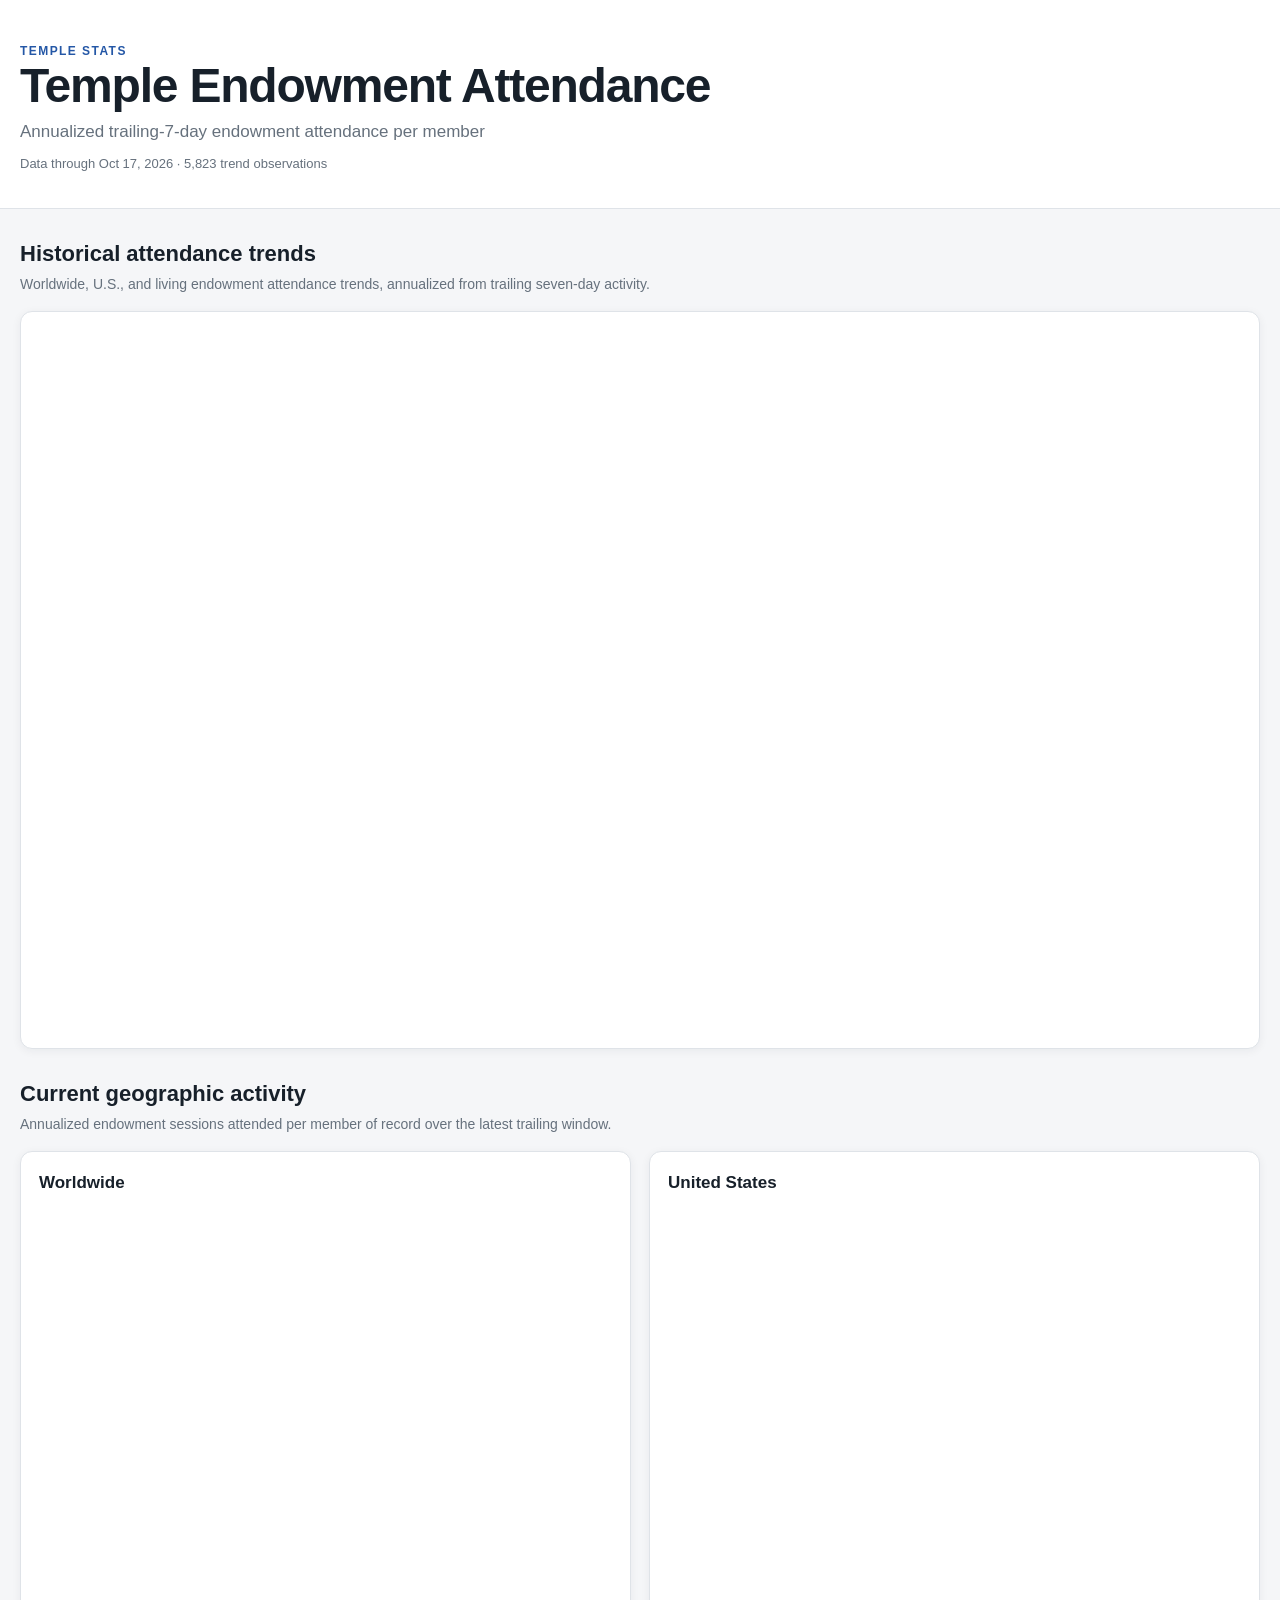
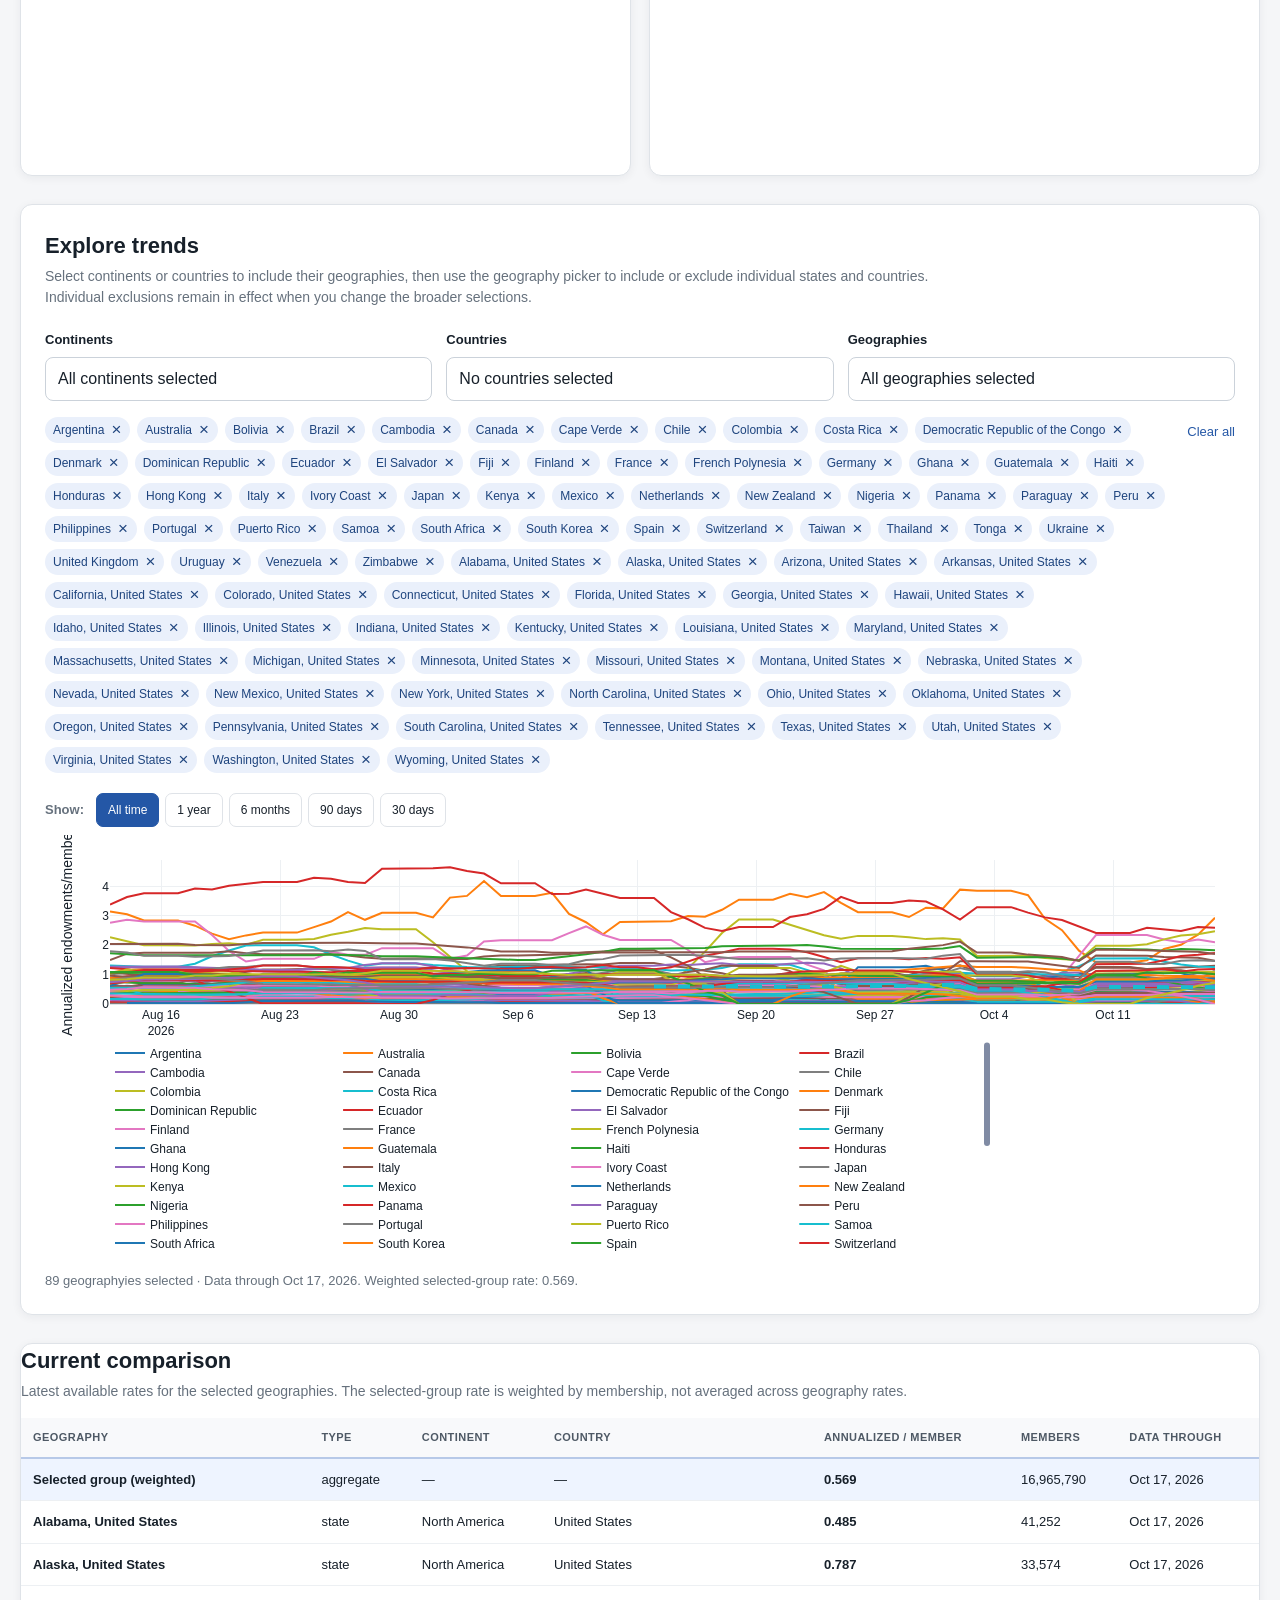
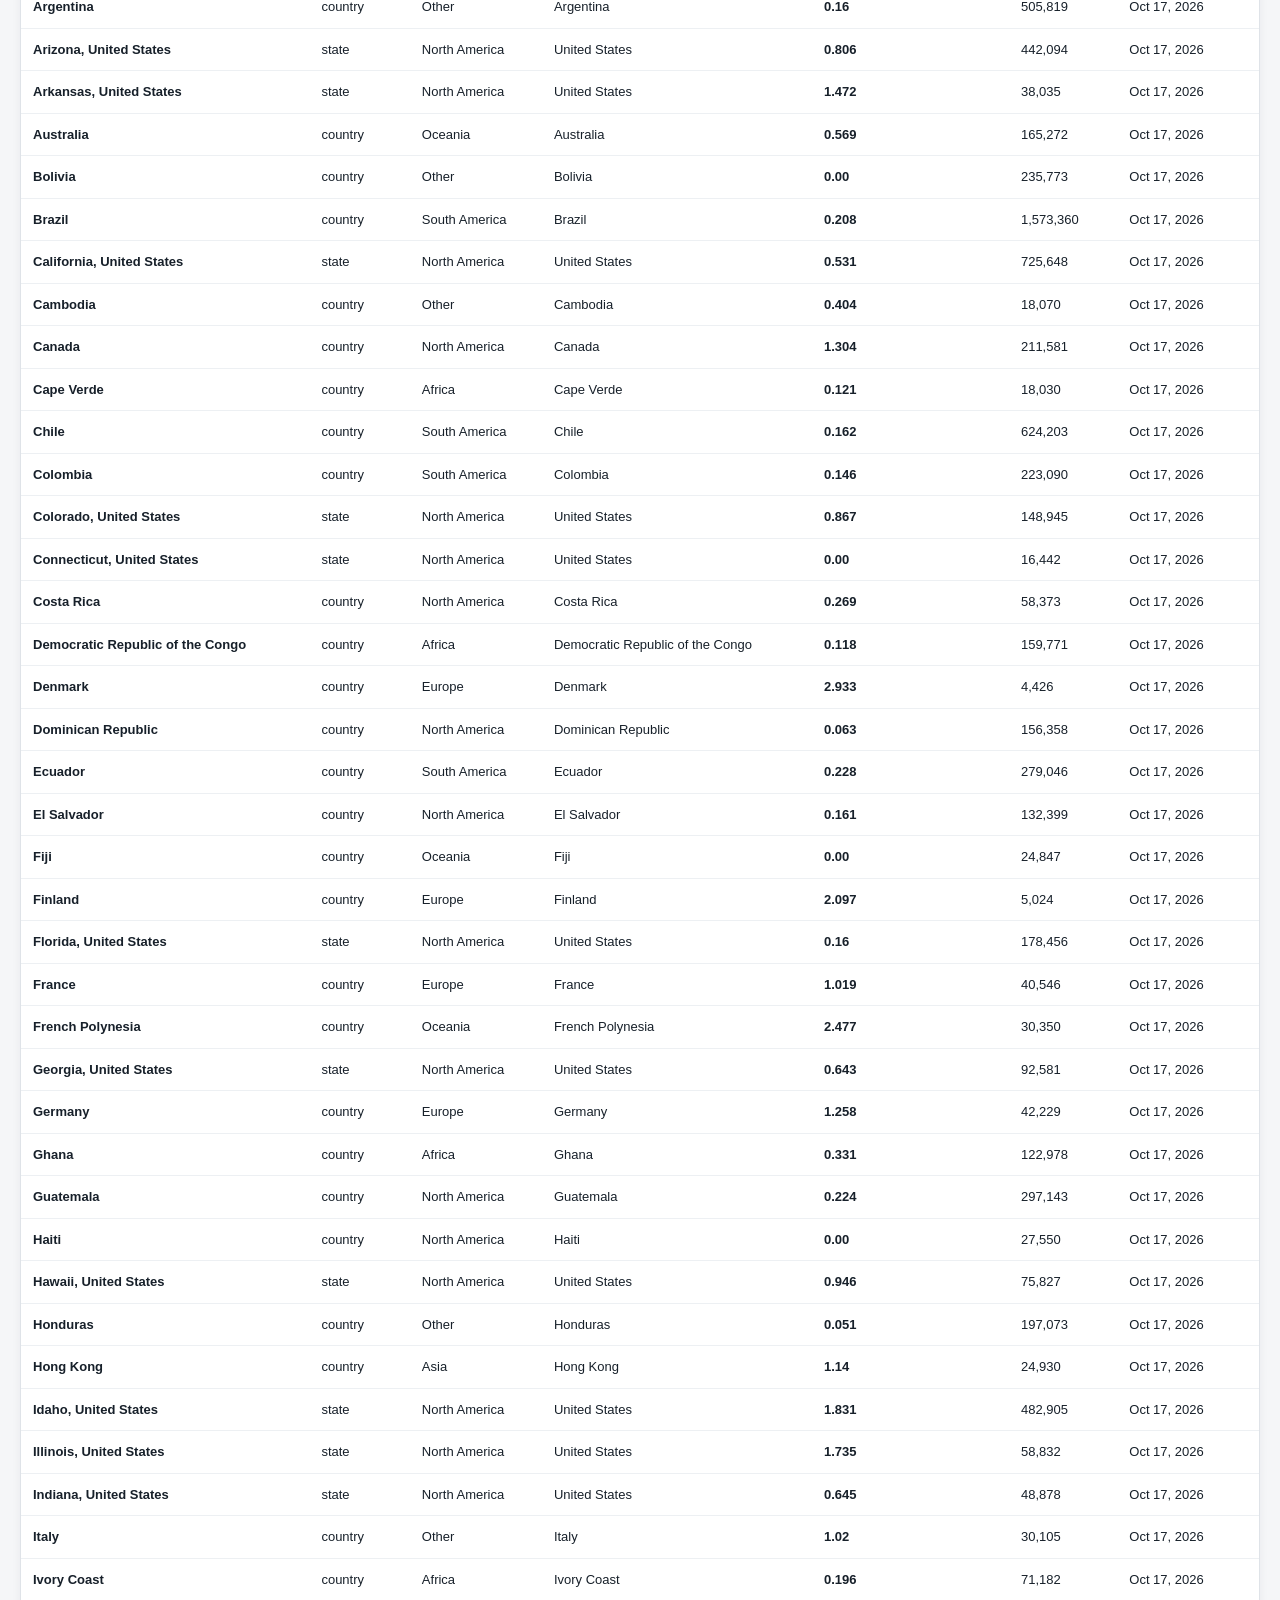
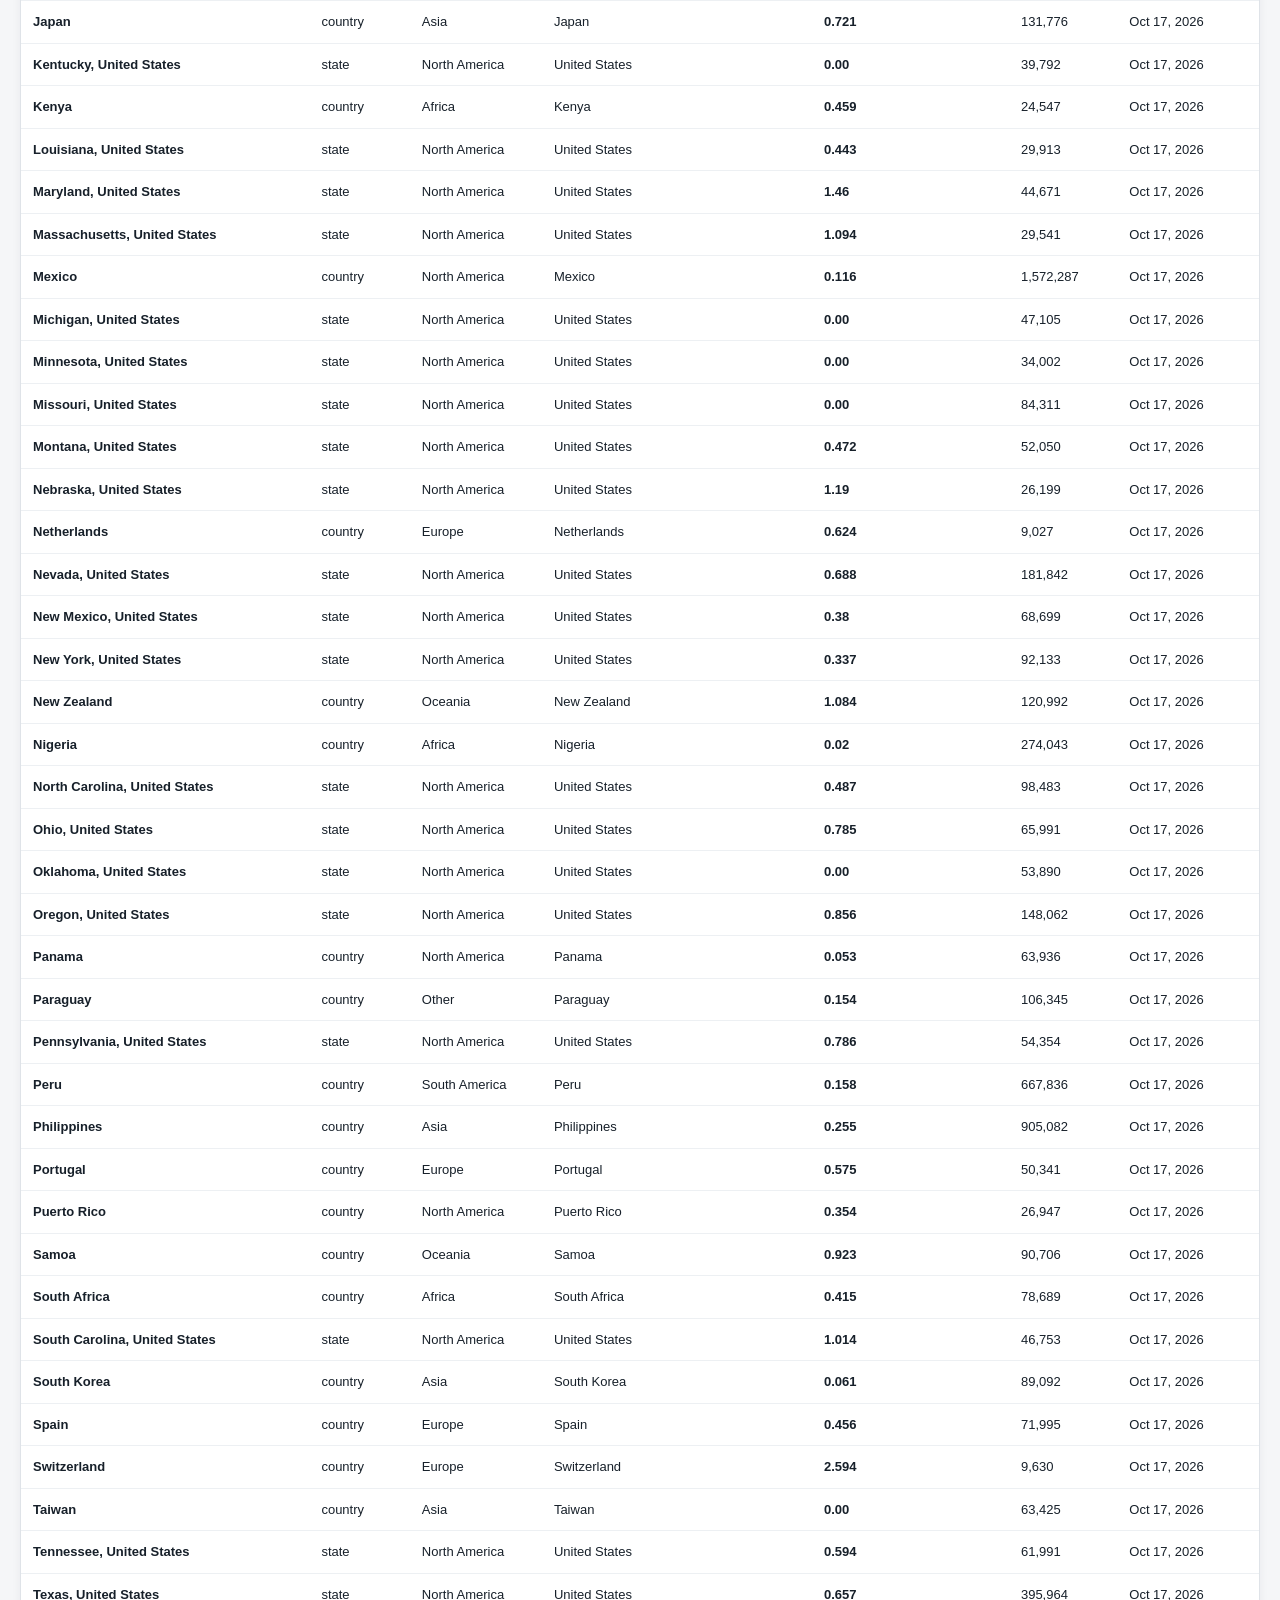
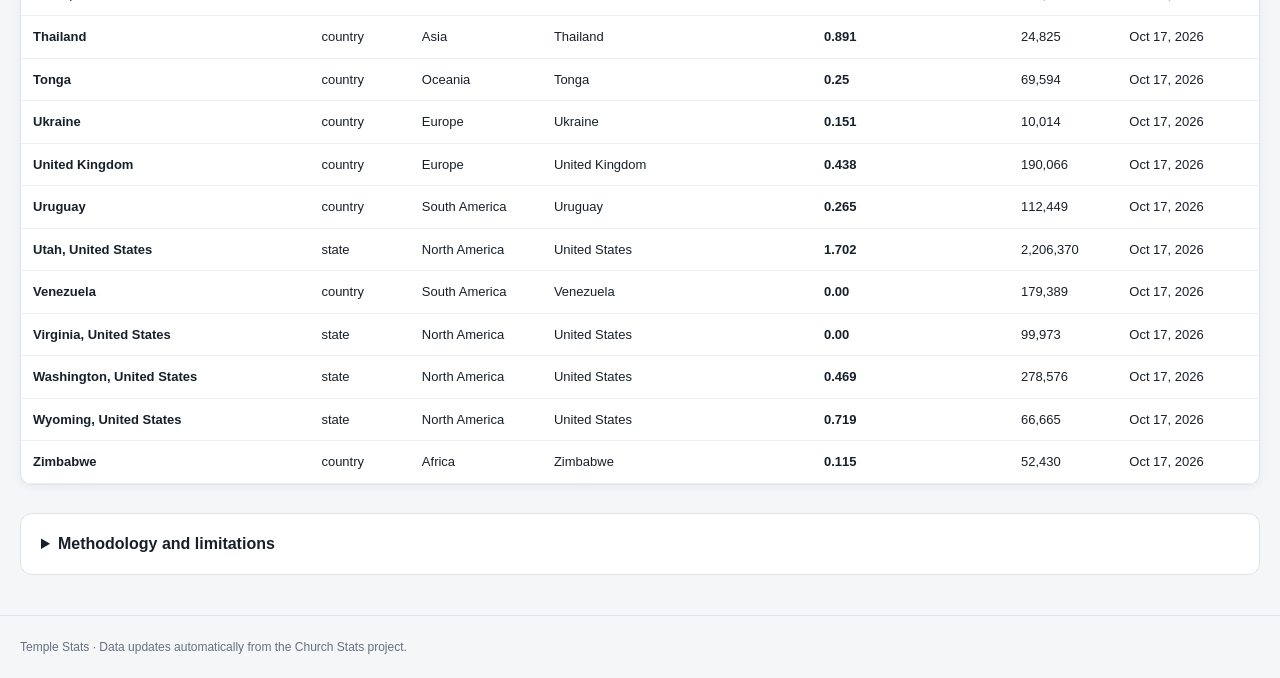
==== index.html @ 54e0cb19 "Update index.html with new attendance metrics and layout" ====
<!doctype html>
<html lang="en">
<head>
  <meta charset="utf-8">
  <meta name="viewport" content="width=device-width, initial-scale=1">
  <meta name="description" content="Explore historical temple endowment attendance rates by country and U.S. state.">
  <title>Temple Endowment Attendance</title>
  <link rel="stylesheet" href="dashboard.css">
  <script src="https://cdn.plot.ly/plotly-2.35.2.min.js"></script>
</head>
<body>
  <header class="site-header">
    <div class="wrap">
      <div class="eyebrow">TEMPLE STATS</div>
      <h1>Temple Endowment Attendance</h1>
      <p class="subtitle">Annualized trailing-7-day endowment attendance per member</p>
      <p id="freshness" class="freshness" aria-live="polite">Loading current data…</p>
    </div>
  </header>

  <main class="wrap">
    <section class="section">
      <div class="section-heading">
        <div>
          <h2>Historical attendance trends</h2>
          <p>Worldwide, U.S., and living endowment attendance trends, annualized from trailing seven-day activity.</p>
        </div>
      </div>
      <article class="card embed-card">
        <div class="datawrapper-frame historical-frame">
          <iframe title="Temple Endowment Attendance Trends, annualized trailing 7 days" aria-label="Small multiple line chart" src="https://datawrapper.dwcdn.net/CQis2/47/" scrolling="no" height="712" frameborder="0" loading="lazy" data-external="1"></iframe>
        </div>
      </article>
    </section>

    <section class="section">
      <div class="section-heading">
        <div>
          <h2>Current geographic activity</h2>
          <p>Annualized endowment sessions attended per member of record over the latest trailing window.</p>
        </div>
      </div>
      <div class="map-grid">
        <article class="card map-card">
          <h3>Worldwide</h3>
          <div class="datawrapper-frame country-frame">
            <iframe title="Annualized temple endowment sessions per member by country" aria-label="Choropleth map" src="https://datawrapper.dwcdn.net/ooUr3/52/" scrolling="no" height="550" frameborder="0" loading="lazy" data-external="1"></iframe>
          </div>
        </article>
        <article class="card map-card">
          <h3>United States</h3>
          <div class="datawrapper-frame state-frame">
            <iframe title="Annualized temple endowment sessions per member by U.S. state" aria-label="Choropleth map" src="https://datawrapper.dwcdn.net/LuaXr/55/" scrolling="no" height="499" frameborder="0" loading="lazy" data-external="1"></iframe>
          </div>
        </article>
      </div>
    </section>

    <section class="section card explorer">
      <div class="section-heading">
        <div>
          <h2>Explore trends</h2>
          <p>Select continents or countries to include their geographies, then use the geography picker to include or exclude individual states and countries. Individual exclusions remain in effect when you change the broader selections.</p>
        </div>
      </div>

      <div class="filters">
        <div class="filter">
          <label for="continent-picker-button">Continents</label>
          <div id="continent-picker" class="multi-picker">
            <button id="continent-picker-button" type="button" class="picker-button" aria-expanded="false" aria-controls="continent-menu">Select continents</button>
            <div id="continent-menu" class="picker-menu" hidden></div>
          </div>
        </div>
        <div class="filter">
          <label for="country-picker-button">Countries</label>
          <div id="country-picker" class="multi-picker">
            <button id="country-picker-button" type="button" class="picker-button" aria-expanded="false" aria-controls="country-menu">Select countries</button>
            <div id="country-menu" class="picker-menu" hidden></div>
          </div>
        </div>
        <div class="filter">
          <label for="geo-picker-button">Geographies</label>
          <div id="geo-picker" class="multi-picker">
            <button id="geo-picker-button" type="button" class="picker-button" aria-expanded="false" aria-controls="geo-menu">Select geographies</button>
            <div id="geo-menu" class="picker-menu" hidden></div>
          </div>
        </div>
      </div>

      <div class="selection-row">
        <div id="selection-chips" class="chips" aria-live="polite"></div>
        <button id="clear-selection" type="button" class="text-button">Clear all</button>
      </div>

      <div class="range-row">
        <span class="range-label">Show:</span>
        <div class="range-buttons" id="range-buttons" role="group" aria-label="Trend date range">
          <button type="button" data-range="all" class="active" aria-pressed="true">All time</button>
          <button type="button" data-range="365" aria-pressed="false">1 year</button>
          <button type="button" data-range="180" aria-pressed="false">6 months</button>
          <button type="button" data-range="90" aria-pressed="false">90 days</button>
          <button type="button" data-range="30" aria-pressed="false">30 days</button>
        </div>
      </div>

      <div id="trend-chart" class="trend-chart" role="img" aria-label="Selected geography attendance trends"></div>
      <p id="trend-status" class="status" aria-live="polite"></p>
    </section>

    <section class="section card">
      <div class="section-heading">
        <div>
          <h2>Current comparison</h2>
          <p>Latest available rates for the selected geographies. The selected-group rate is weighted by membership, not averaged across geography rates.</p>
        </div>
      </div>
      <div class="table-wrap">
        <table id="comparison-table">
          <thead>
            <tr>
              <th>Geography</th>
              <th>Type</th>
              <th>Continent</th>
              <th>Country</th>
              <th>Annualized / member</th>
              <th>Members</th>
              <th>Data through</th>
            </tr>
          </thead>
          <tbody><tr><td colspan="7">Loading comparison…</td></tr></tbody>
        </table>
      </div>
    </section>

    <section class="section methodology">
      <details>
        <summary>Methodology and limitations</summary>
        <div class="method-body">
          <h3>What this metric measures</h3>
          <p>The metric is annualized temple endowment sessions per member of record. For each geography and date, the seven-day endowment total is multiplied by 365/7 and divided by the geography's membership count.</p>
          <p><strong>Rate = (trailing 7-day endowment sessions × 365 ÷ 7) ÷ members of record.</strong></p>
          <p>This is a rate of recorded sessions relative to membership, not a count or estimate of unique people attending. One person may attend multiple sessions, and the source data does not identify unique attendees.</p>
          <h3>Rolling window and annualization</h3>
          <p>The trailing seven-day window smooths day-to-day variation. Annualization expresses the recent seven-day pace as a yearly rate; it is not a forecast that activity will continue at that level for a full year. The current date is excluded because its activity data may be incomplete.</p>
          <h3>Comparing multiple geographies</h3>
          <p>For a selected group, the combined rate is calculated as the sum of annualized endowment sessions divided by the sum of membership counts. It is not the simple average of state or country rates. The aggregate trend is shown only for dates when every selected geography has data, so the group denominator remains consistent over the plotted period.</p>
          <h3>Sources and caveats</h3>
          <p>Temple activity counts are sourced from <a href="https://fullerconsideration.com/TempleTracker/endowments.php" target="_blank" rel="noopener noreferrer">Fuller Consideration's endowment history</a>. Membership denominators come from Church membership statistics gathered by the Temple Stats Python pipeline. Geography is based on each temple's physical location, with documented location overrides where needed.</p>
          <p>Membership figures are not necessarily synchronized to the daily activity data, and published membership counts may be rounded or updated on a different schedule. Geographic comparisons should be interpreted as approximate rates, not direct measures of individual participation or religious commitment.</p>
        </div>
      </details>
    </section>
  </main>

  <footer class="site-footer">
    <div class="wrap">Temple Stats · Data updates automatically from the Church Stats project.</div>
  </footer>

  <script>
    (function () {
      window.addEventListener("message", function (event) {
        if (!event.data || event.data["datawrapper-height"] === undefined) return;
        var frames = document.querySelectorAll("iframe");
        var heights = event.data["datawrapper-height"];
        Object.keys(heights).forEach(function (key) {
          for (var i = 0; i < frames.length; i++) {
            if (frames[i].contentWindow === event.source) {
              frames[i].style.height = heights[key] + "px";
            }
          }
        });
      });
    })();
  </script>
  <script src="dashboard.js"></script>
</body>
</html>
---- dashboard.css ----
* { box-sizing: border-box; }
:root {
  --bg: #f5f6f8;
  --surface: #fff;
  --text: #17202a;
  --muted: #66717d;
  --border: #dfe3e8;
  --accent: #2457a6;
  --accent-soft: #eaf0fb;
  --shadow: 0 2px 10px rgba(20, 30, 45, .06);
}
html { scroll-behavior: smooth; }
body { margin: 0; background: var(--bg); color: var(--text); font-family: -apple-system, BlinkMacSystemFont, "Segoe UI", Roboto, Helvetica, Arial, sans-serif; line-height: 1.5; }
.wrap { width: min(1240px, calc(100% - 32px)); margin: 0 auto; }
.site-header { background: var(--surface); border-bottom: 1px solid var(--border); padding: 42px 0 34px; }
.eyebrow { color: var(--accent); font-size: 12px; font-weight: 750; letter-spacing: .12em; }
h1, h2, h3, p { margin-top: 0; }
h1 { margin-bottom: 7px; font-size: clamp(30px, 5vw, 48px); line-height: 1.08; letter-spacing: -.025em; }
.subtitle { margin-bottom: 10px; color: var(--muted); font-size: 17px; }
.freshness { margin: 0; color: var(--muted); font-size: 13px; }
.section { margin: 28px 0; }
.section-heading { display: flex; justify-content: space-between; gap: 20px; margin-bottom: 16px; }
.section-heading h2 { margin-bottom: 4px; font-size: 22px; }
.section-heading p { margin-bottom: 0; color: var(--muted); font-size: 14px; max-width: 900px; }
.card { background: var(--surface); border: 1px solid var(--border); border-radius: 12px; box-shadow: var(--shadow); }
.embed-card { padding: 12px 16px; }
.map-grid { display: grid; grid-template-columns: repeat(2, minmax(0, 1fr)); gap: 18px; }
.map-card { min-width: 0; padding: 18px; }
.map-card h3 { margin-bottom: 12px; font-size: 17px; }
.datawrapper-frame { width: 100%; min-width: 0; overflow: hidden; }
.datawrapper-frame iframe { display: block; width: 1px; min-width: 100% !important; max-width: 100%; border: 0; }
.explorer { padding: 24px; }
.filters { display: grid; grid-template-columns: repeat(3, minmax(0, 1fr)); gap: 14px; margin: 22px 0 16px; }
.filter { min-width: 0; }
.filter > label { display: block; margin-bottom: 7px; font-size: 13px; font-weight: 700; }
.multi-picker { position: relative; }
.picker-button { width: 100%; min-height: 42px; padding: 9px 12px; border: 1px solid #cbd2da; border-radius: 8px; background: #fff; color: var(--text); font: inherit; text-align: left; cursor: pointer; }
.picker-button:hover, .picker-button[aria-expanded="true"] { border-color: var(--accent); }
.picker-menu { position: absolute; z-index: 20; top: calc(100% + 5px); left: 0; right: 0; max-height: 320px; overflow: auto; padding: 8px; background: #fff; border: 1px solid var(--border); border-radius: 9px; box-shadow: 0 8px 24px rgba(20, 30, 45, .14); }
.picker-menu[hidden] { display: none; }
.picker-actions { position: sticky; top: -8px; display: flex; gap: 8px; padding: 8px 4px; margin: -8px -8px 5px; background: #fff; border-bottom: 1px solid var(--border); }
.picker-actions button { border: 0; padding: 5px 7px; background: var(--accent-soft); color: var(--accent); border-radius: 5px; font-size: 12px; cursor: pointer; }
.picker-item { display: flex; align-items: center; gap: 9px; padding: 7px 5px; border-radius: 5px; font-size: 13px; cursor: pointer; }
.picker-item:hover { background: #f4f6f9; }
.picker-item input { accent-color: var(--accent); }
.selection-row { display: flex; align-items: flex-start; justify-content: space-between; gap: 12px; }
.chips { display: flex; flex-wrap: wrap; gap: 7px; min-height: 28px; }
.chip { display: inline-flex; align-items: center; gap: 6px; padding: 4px 8px; border-radius: 999px; background: var(--accent-soft); color: #1e447e; font-size: 12px; }
.chip button { padding: 0 1px; border: 0; background: transparent; color: inherit; font-size: 17px; line-height: 1; cursor: pointer; }
.text-button { border: 0; padding: 5px 0; background: transparent; color: var(--accent); font: inherit; font-size: 13px; white-space: nowrap; cursor: pointer; }
.range-row { display: flex; align-items: center; flex-wrap: wrap; gap: 12px; margin: 20px 0 8px; }
.range-label { color: var(--muted); font-size: 13px; font-weight: 700; }
.range-buttons { display: flex; flex-wrap: wrap; gap: 6px; }
.range-buttons button { padding: 7px 11px; border: 1px solid var(--border); border-radius: 7px; background: #fff; color: var(--text); font: inherit; font-size: 12px; cursor: pointer; }
.range-buttons button.active { border-color: var(--accent); background: var(--accent); color: #fff; }
.trend-chart { width: 100%; min-height: 430px; }
.status { margin: 6px 0 0; color: var(--muted); font-size: 13px; }
.table-wrap { width: 100%; overflow-x: auto; }
table { width: 100%; border-collapse: collapse; font-size: 13px; }
th, td { padding: 11px 12px; border-bottom: 1px solid #edf0f3; text-align: left; white-space: nowrap; }
th { background: #f8f9fb; color: #4e5965; font-size: 11px; letter-spacing: .04em; text-transform: uppercase; }
tbody tr:hover { background: #fafbfd; }
td.rate { font-variant-numeric: tabular-nums; font-weight: 700; }
.aggregate-row { background: #eef4ff; }
.aggregate-row td { border-top: 2px solid #b7c9e8; }
.methodology details { padding: 18px 20px; background: #fff; border: 1px solid var(--border); border-radius: 12px; }
.methodology summary { font-weight: 700; cursor: pointer; }
.method-body { max-width: 900px; padding-top: 15px; color: #3e4852; font-size: 14px; }
.method-body h3 { margin: 20px 0 6px; font-size: 15px; color: var(--text); }
.method-body p:last-child { margin-bottom: 0; }
a { color: var(--accent); }
.site-footer { margin-top: 40px; padding: 22px 0; border-top: 1px solid var(--border); color: var(--muted); font-size: 12px; }
@media (max-width: 800px) {
  .map-grid { grid-template-columns: 1fr; }
  .filters { grid-template-columns: 1fr; }
  .explorer { padding: 18px; }
  .section-heading { display: block; }
}
@media (max-width: 520px) {
  .wrap { width: min(100% - 20px, 1240px); }
  .site-header { padding: 30px 0 25px; }
  .section { margin: 22px 0; }
  .explorer { padding: 14px; }
  .range-row { align-items: flex-start; flex-direction: column; gap: 7px; }
  .trend-chart { min-height: 360px; }
}
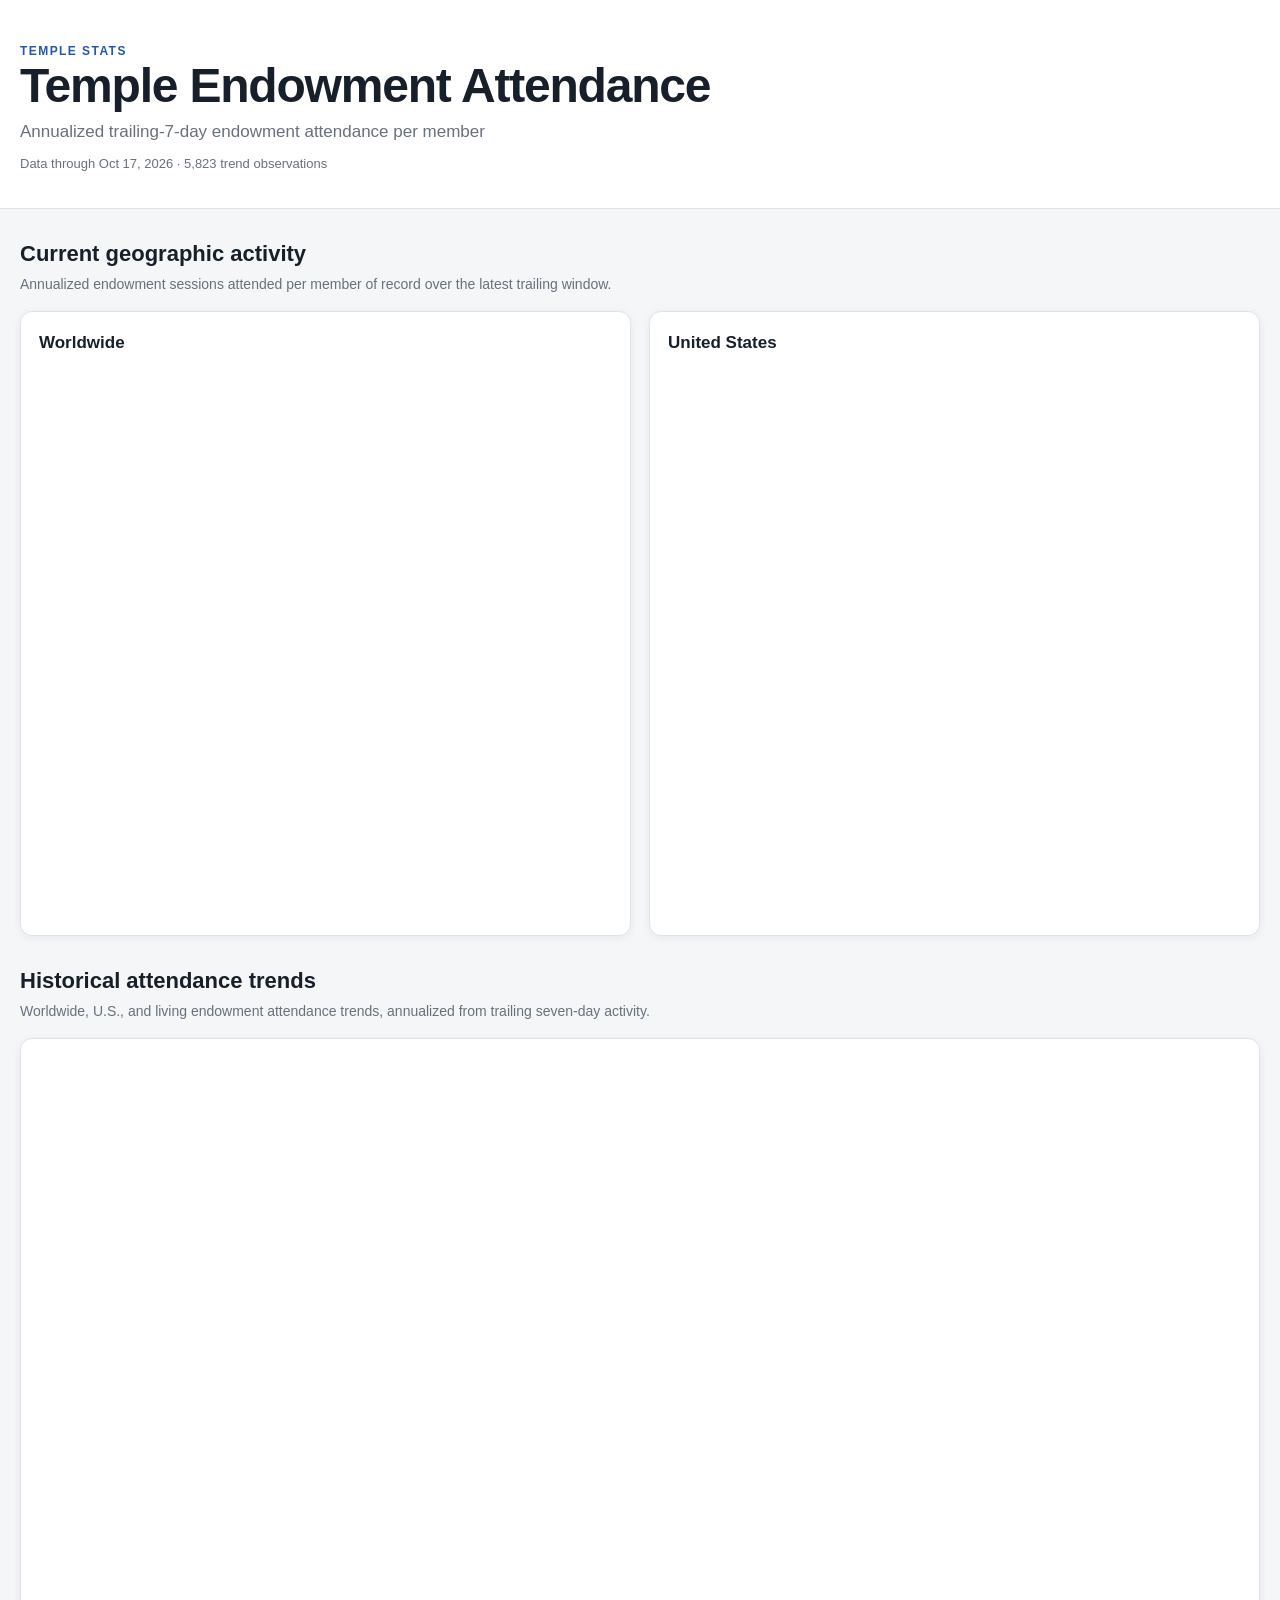
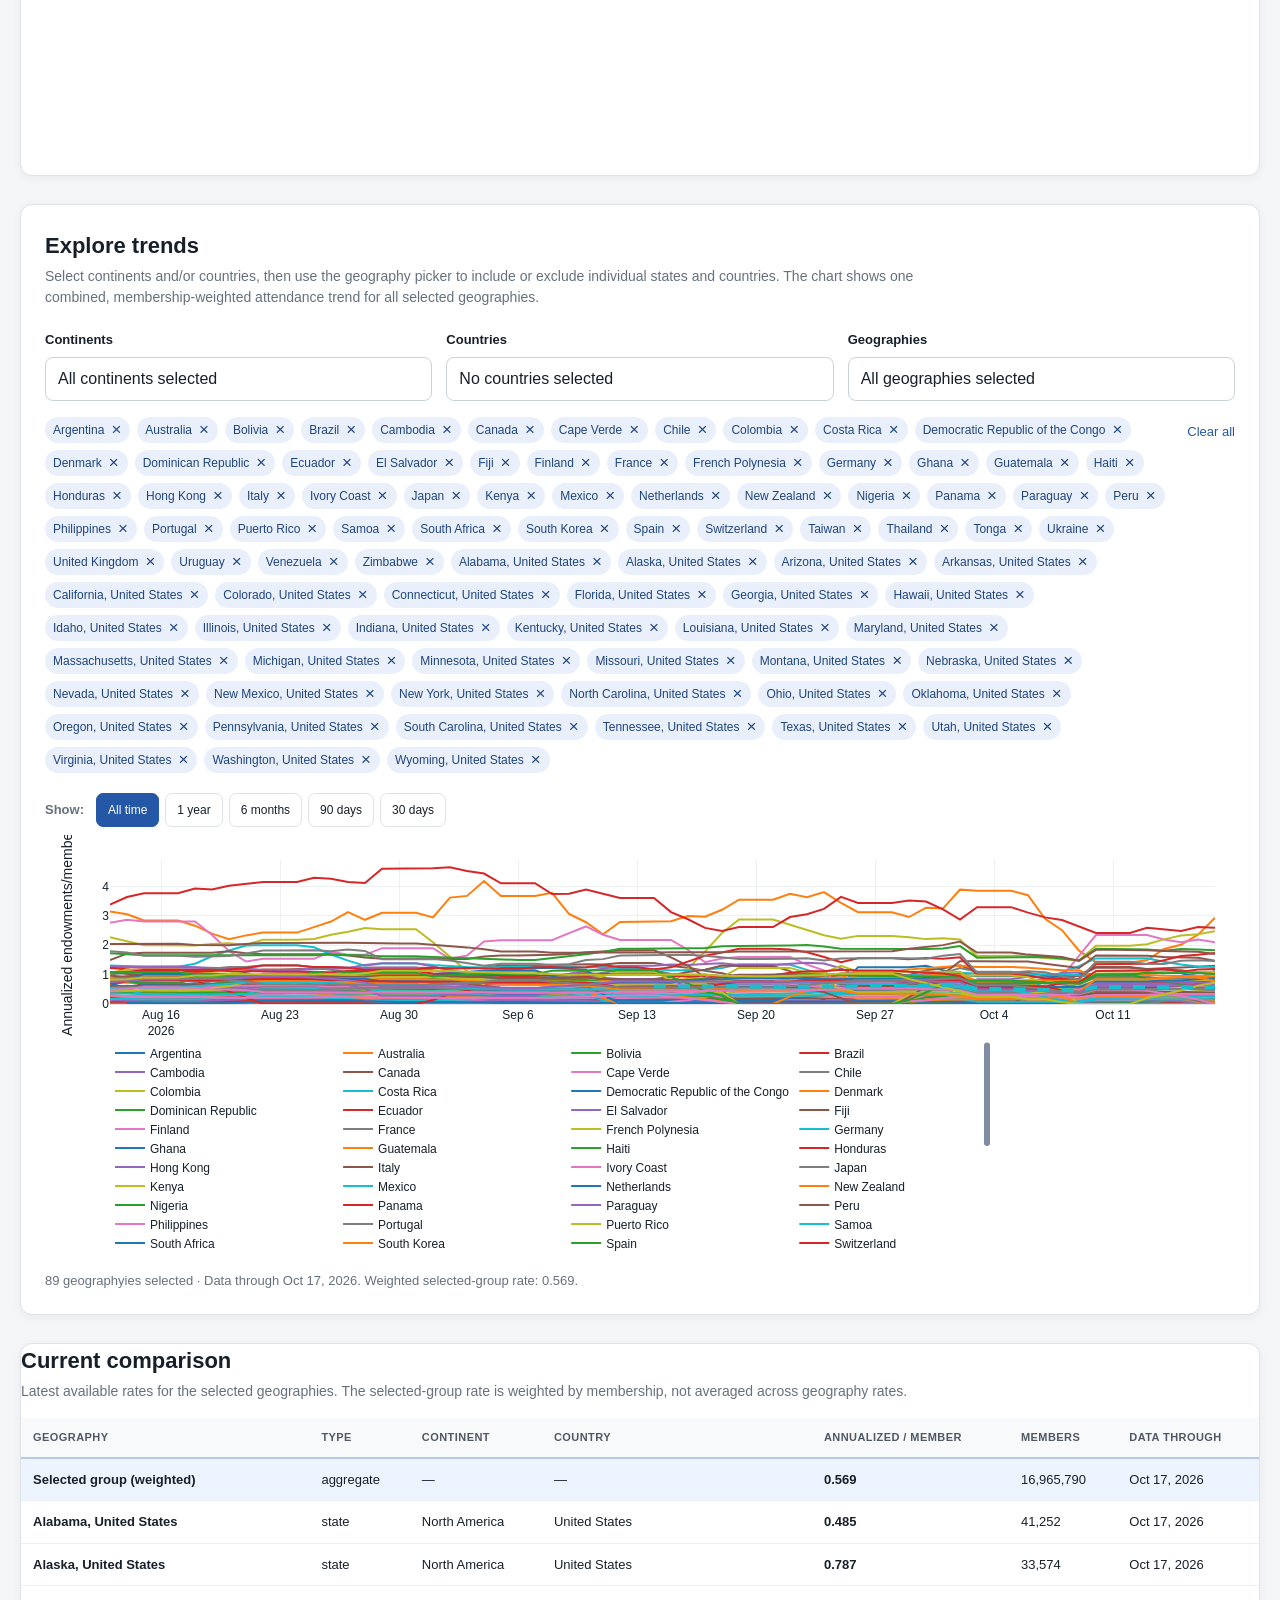
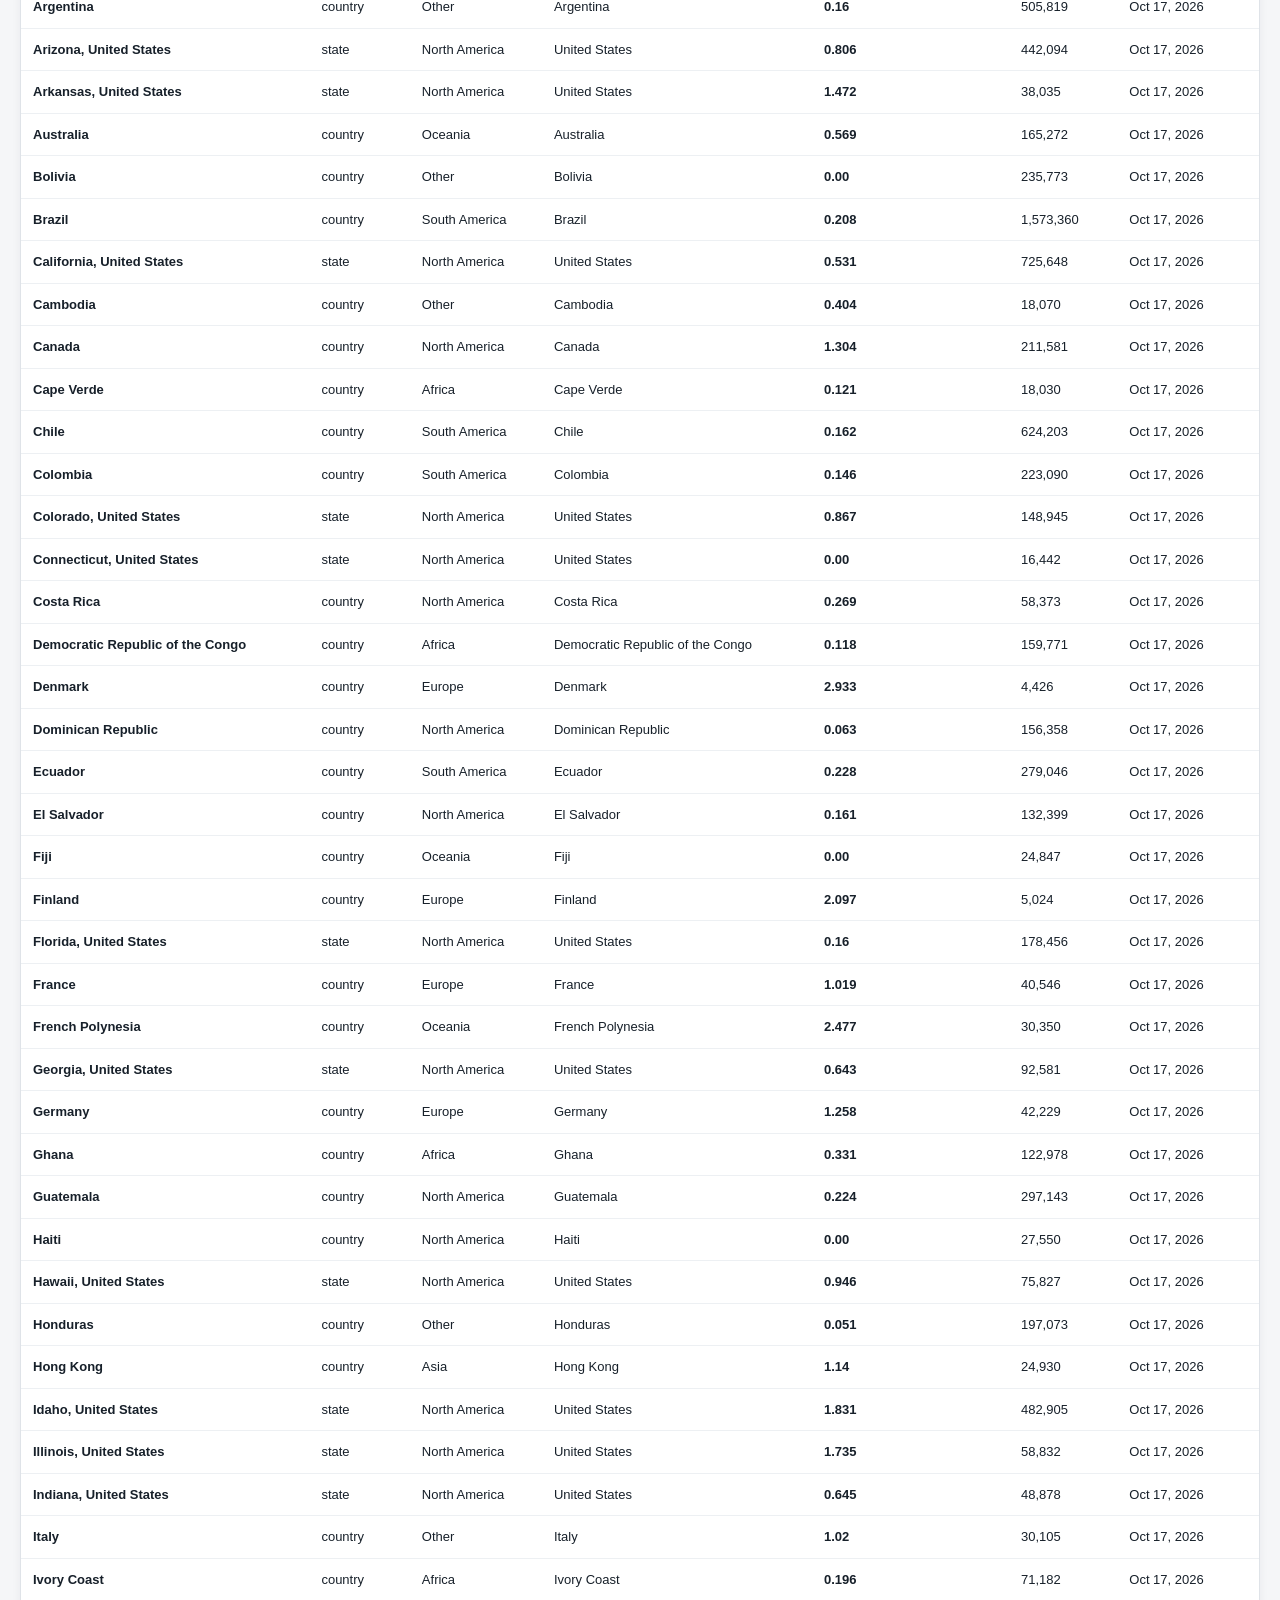
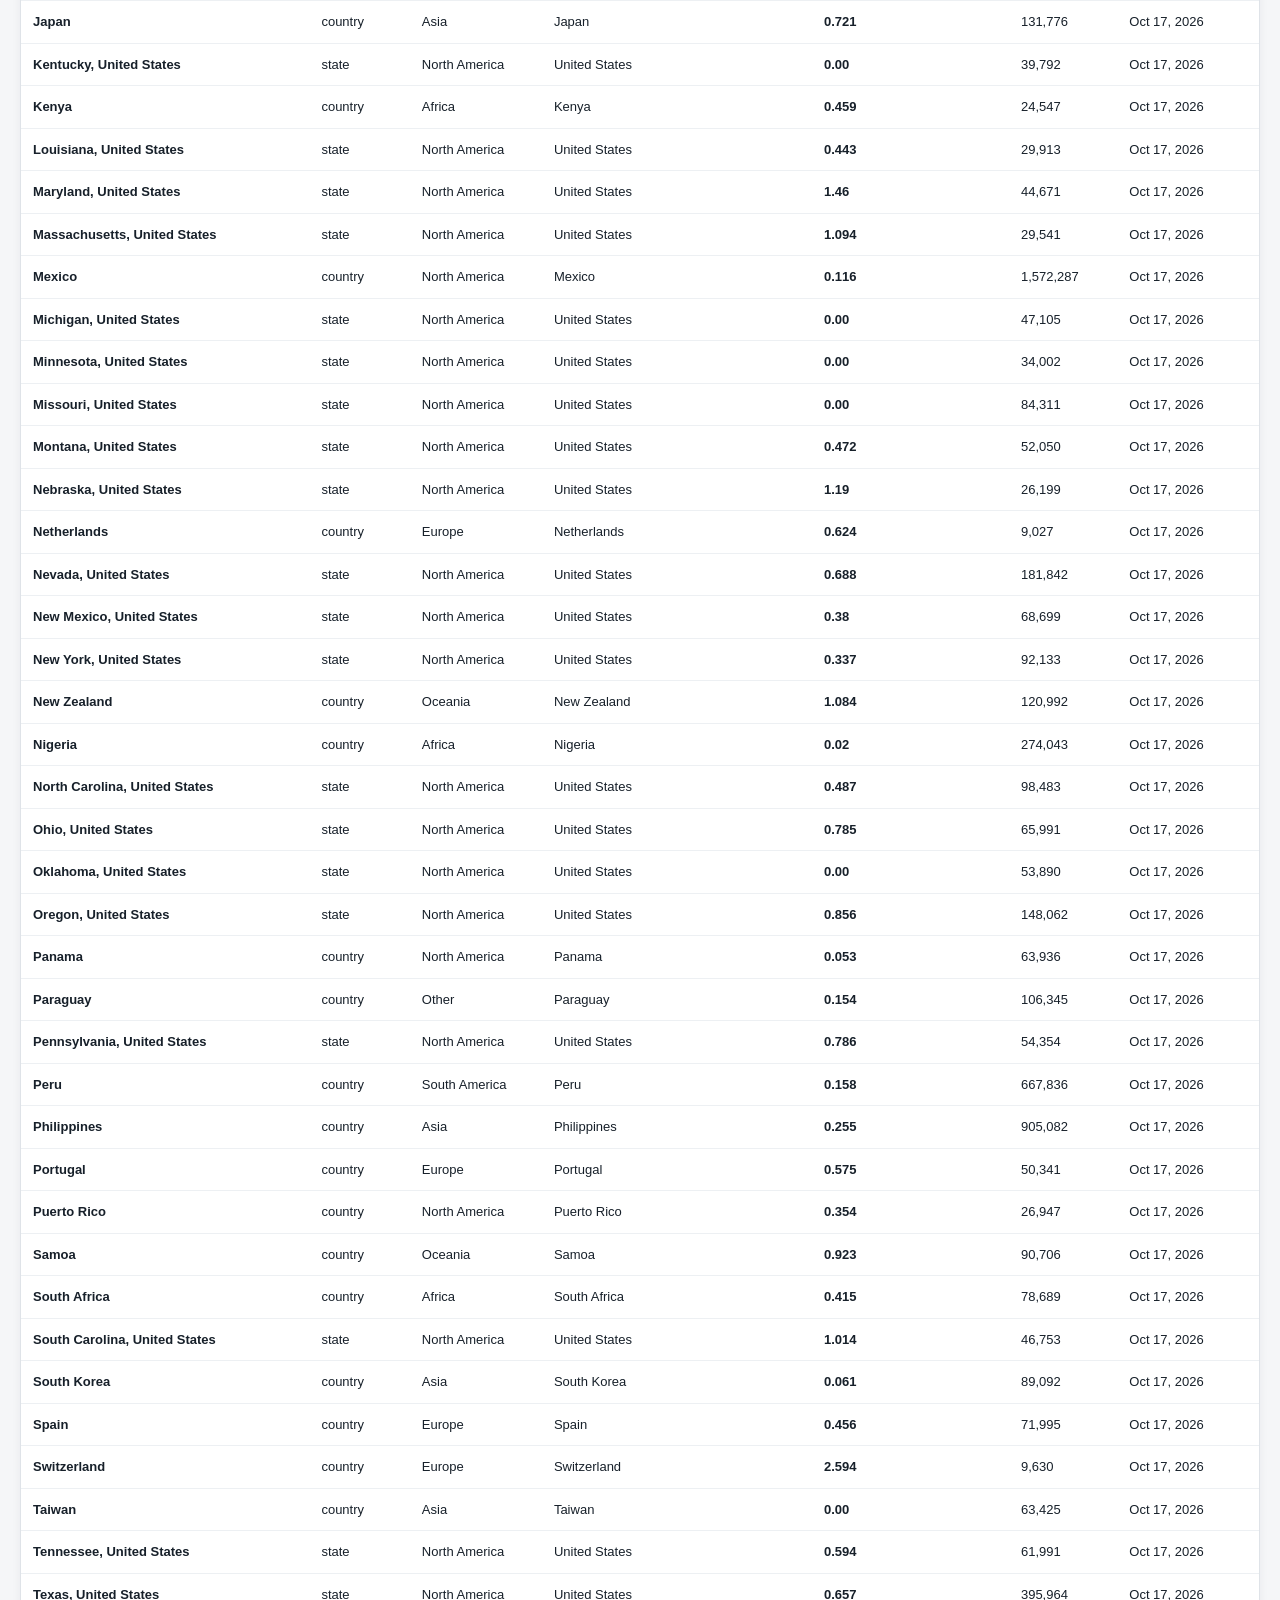
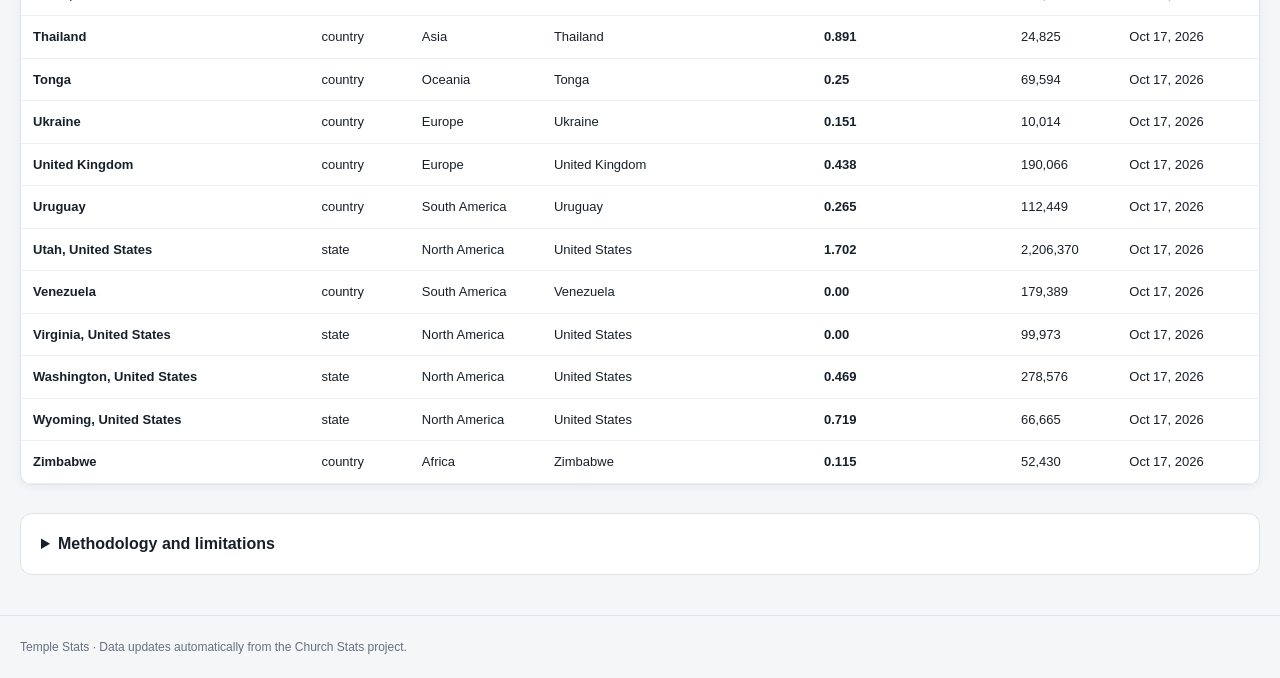
==== commit d9d8cd3a: "Refactor HTML structure and improve accessibility" ====
--- a/index.html
+++ b/index.html
@@ -1,3 +1,4 @@
+
 <!doctype html>
 <html lang="en">
 <head>
@@ -19,20 +20,8 @@
   </header>
 
   <main class="wrap">
-    <section class="section">
-      <div class="section-heading">
-        <div>
-          <h2>Historical attendance trends</h2>
-          <p>Worldwide, U.S., and living endowment attendance trends, annualized from trailing seven-day activity.</p>
-        </div>
-      </div>
-      <article class="card embed-card">
-        <div class="datawrapper-frame historical-frame">
-          <iframe title="Temple Endowment Attendance Trends, annualized trailing 7 days" aria-label="Small multiple line chart" src="https://datawrapper.dwcdn.net/CQis2/47/" scrolling="no" height="712" frameborder="0" loading="lazy" data-external="1"></iframe>
-        </div>
-      </article>
-    </section>
-
+
+    <!-- 1. CURRENT GEOGRAPHIC ACTIVITY: MAPS FIRST -->
     <section class="section">
       <div class="section-heading">
         <div>
@@ -40,27 +29,75 @@
           <p>Annualized endowment sessions attended per member of record over the latest trailing window.</p>
         </div>
       </div>
+
       <div class="map-grid">
         <article class="card map-card">
           <h3>Worldwide</h3>
           <div class="datawrapper-frame country-frame">
-            <iframe title="Annualized temple endowment sessions per member by country" aria-label="Choropleth map" src="https://datawrapper.dwcdn.net/ooUr3/52/" scrolling="no" height="550" frameborder="0" loading="lazy" data-external="1"></iframe>
+            <iframe
+              title="Annualized temple endowment sessions per member by country"
+              aria-label="Choropleth map"
+              src="https://datawrapper.dwcdn.net/ooUr3/52/"
+              scrolling="no"
+              height="550"
+              frameborder="0"
+              loading="lazy"
+              data-external="1"></iframe>
           </div>
         </article>
+
         <article class="card map-card">
           <h3>United States</h3>
           <div class="datawrapper-frame state-frame">
-            <iframe title="Annualized temple endowment sessions per member by U.S. state" aria-label="Choropleth map" src="https://datawrapper.dwcdn.net/LuaXr/55/" scrolling="no" height="499" frameborder="0" loading="lazy" data-external="1"></iframe>
+            <iframe
+              title="Annualized temple endowment sessions per member by U.S. state"
+              aria-label="Choropleth map"
+              src="https://datawrapper.dwcdn.net/LuaXr/55/"
+              scrolling="no"
+              height="499"
+              frameborder="0"
+              loading="lazy"
+              data-external="1"></iframe>
           </div>
         </article>
       </div>
     </section>
 
+    <!-- 2. DATAWRAPPER HISTORICAL TREND: SECOND -->
+    <section class="section">
+      <div class="section-heading">
+        <div>
+          <h2>Historical attendance trends</h2>
+          <p>Worldwide, U.S., and living endowment attendance trends, annualized from trailing seven-day activity.</p>
+        </div>
+      </div>
+
+      <article class="card embed-card">
+        <div class="datawrapper-frame historical-frame">
+          <iframe
+            title="Temple Endowment Attendance Trends, annualized trailing 7 days"
+            aria-label="Small multiple line chart"
+            src="https://datawrapper.dwcdn.net/CQis2/47/"
+            scrolling="no"
+            height="712"
+            frameborder="0"
+            loading="lazy"
+            data-external="1"></iframe>
+        </div>
+      </article>
+    </section>
+
+    <!-- 3. EXPLORE TRENDS: DASHBOARD AGGREGATE CHART -->
     <section class="section card explorer">
       <div class="section-heading">
         <div>
           <h2>Explore trends</h2>
-          <p>Select continents or countries to include their geographies, then use the geography picker to include or exclude individual states and countries. Individual exclusions remain in effect when you change the broader selections.</p>
+          <p>
+            Select continents and/or countries, then use the geography picker
+            to include or exclude individual states and countries. The chart
+            shows one combined, membership-weighted attendance trend for all
+            selected geographies.
+          </p>
         </div>
       </div>
 
@@ -68,21 +105,38 @@
         <div class="filter">
           <label for="continent-picker-button">Continents</label>
           <div id="continent-picker" class="multi-picker">
-            <button id="continent-picker-button" type="button" class="picker-button" aria-expanded="false" aria-controls="continent-menu">Select continents</button>
+            <button
+              id="continent-picker-button"
+              type="button"
+              class="picker-button"
+              aria-expanded="false"
+              aria-controls="continent-menu">No continents selected</button>
             <div id="continent-menu" class="picker-menu" hidden></div>
           </div>
         </div>
+
         <div class="filter">
           <label for="country-picker-button">Countries</label>
           <div id="country-picker" class="multi-picker">
-            <button id="country-picker-button" type="button" class="picker-button" aria-expanded="false" aria-controls="country-menu">Select countries</button>
+            <button
+              id="country-picker-button"
+              type="button"
+              class="picker-button"
+              aria-expanded="false"
+              aria-controls="country-menu">No countries selected</button>
             <div id="country-menu" class="picker-menu" hidden></div>
           </div>
         </div>
+
         <div class="filter">
           <label for="geo-picker-button">Geographies</label>
           <div id="geo-picker" class="multi-picker">
-            <button id="geo-picker-button" type="button" class="picker-button" aria-expanded="false" aria-controls="geo-menu">Select geographies</button>
+            <button
+              id="geo-picker-button"
+              type="button"
+              class="picker-button"
+              aria-expanded="false"
+              aria-controls="geo-menu">No geographies available</button>
             <div id="geo-menu" class="picker-menu" hidden></div>
           </div>
         </div>
@@ -95,7 +149,11 @@
 
       <div class="range-row">
         <span class="range-label">Show:</span>
-        <div class="range-buttons" id="range-buttons" role="group" aria-label="Trend date range">
+        <div
+          class="range-buttons"
+          id="range-buttons"
+          role="group"
+          aria-label="Trend date range">
           <button type="button" data-range="all" class="active" aria-pressed="true">All time</button>
           <button type="button" data-range="365" aria-pressed="false">1 year</button>
           <button type="button" data-range="180" aria-pressed="false">6 months</button>
@@ -104,17 +162,28 @@
         </div>
       </div>
 
-      <div id="trend-chart" class="trend-chart" role="img" aria-label="Selected geography attendance trends"></div>
+      <div
+        id="trend-chart"
+        class="trend-chart"
+        role="img"
+        aria-label="Aggregate attendance trend for selected geographies"></div>
+
       <p id="trend-status" class="status" aria-live="polite"></p>
     </section>
 
+    <!-- CURRENT COMPARISON TABLE -->
     <section class="section card">
       <div class="section-heading">
         <div>
           <h2>Current comparison</h2>
-          <p>Latest available rates for the selected geographies. The selected-group rate is weighted by membership, not averaged across geography rates.</p>
-        </div>
-      </div>
+          <p>
+            Latest available rates for the selected geographies. The
+            selected-group rate is weighted by membership, not averaged
+            across geography rates.
+          </p>
+        </div>
+      </div>
+
       <div class="table-wrap">
         <table id="comparison-table">
           <thead>
@@ -128,26 +197,67 @@
               <th>Data through</th>
             </tr>
           </thead>
-          <tbody><tr><td colspan="7">Loading comparison…</td></tr></tbody>
+          <tbody>
+            <tr><td colspan="7">Loading comparison…</td></tr>
+          </tbody>
         </table>
       </div>
     </section>
 
+    <!-- METHODOLOGY -->
     <section class="section methodology">
       <details>
         <summary>Methodology and limitations</summary>
         <div class="method-body">
           <h3>What this metric measures</h3>
-          <p>The metric is annualized temple endowment sessions per member of record. For each geography and date, the seven-day endowment total is multiplied by 365/7 and divided by the geography's membership count.</p>
+          <p>
+            The metric is annualized temple endowment sessions per member of
+            record. For each geography and date, the seven-day endowment total
+            is multiplied by 365/7 and divided by the geography's membership count.
+          </p>
           <p><strong>Rate = (trailing 7-day endowment sessions × 365 ÷ 7) ÷ members of record.</strong></p>
-          <p>This is a rate of recorded sessions relative to membership, not a count or estimate of unique people attending. One person may attend multiple sessions, and the source data does not identify unique attendees.</p>
+          <p>
+            This is a rate of recorded sessions relative to membership, not a
+            count or estimate of unique people attending. One person may attend
+            multiple sessions, and the source data does not identify unique attendees.
+          </p>
+
           <h3>Rolling window and annualization</h3>
-          <p>The trailing seven-day window smooths day-to-day variation. Annualization expresses the recent seven-day pace as a yearly rate; it is not a forecast that activity will continue at that level for a full year. The current date is excluded because its activity data may be incomplete.</p>
+          <p>
+            The trailing seven-day window smooths day-to-day variation.
+            Annualization expresses the recent seven-day pace as a yearly rate;
+            it is not a forecast that activity will continue at that level for
+            a full year. The current date is excluded because its activity data
+            may be incomplete.
+          </p>
+
           <h3>Comparing multiple geographies</h3>
-          <p>For a selected group, the combined rate is calculated as the sum of annualized endowment sessions divided by the sum of membership counts. It is not the simple average of state or country rates. The aggregate trend is shown only for dates when every selected geography has data, so the group denominator remains consistent over the plotted period.</p>
+          <p>
+            For a selected group, the combined rate is calculated as the sum
+            of annualized endowment sessions divided by the sum of membership
+            counts. It is not the simple average of state or country rates.
+            The aggregate trend is shown only for dates when every selected
+            geography has data, so the group denominator remains consistent
+            over the plotted period.
+          </p>
+
           <h3>Sources and caveats</h3>
-          <p>Temple activity counts are sourced from <a href="https://fullerconsideration.com/TempleTracker/endowments.php" target="_blank" rel="noopener noreferrer">Fuller Consideration's endowment history</a>. Membership denominators come from Church membership statistics gathered by the Temple Stats Python pipeline. Geography is based on each temple's physical location, with documented location overrides where needed.</p>
-          <p>Membership figures are not necessarily synchronized to the daily activity data, and published membership counts may be rounded or updated on a different schedule. Geographic comparisons should be interpreted as approximate rates, not direct measures of individual participation or religious commitment.</p>
+          <p>
+            Temple activity counts are sourced from
+            <a href="https://fullerconsideration.com/TempleTracker/endowments.php"
+               target="_blank" rel="noopener noreferrer">Fuller Consideration's endowment history</a>.
+            Membership denominators come from Church membership statistics
+            gathered by the Temple Stats Python pipeline. Geography is based
+            on each temple's physical location, with documented location
+            overrides where needed.
+          </p>
+          <p>
+            Membership figures are not necessarily synchronized to the daily
+            activity data, and published membership counts may be rounded or
+            updated on a different schedule. Geographic comparisons should
+            be interpreted as approximate rates, not direct measures of
+            individual participation or religious commitment.
+          </p>
         </div>
       </details>
     </section>
@@ -158,21 +268,23 @@
   </footer>
 
   <script>
-    (function () {
-      window.addEventListener("message", function (event) {
-        if (!event.data || event.data["datawrapper-height"] === undefined) return;
-        var frames = document.querySelectorAll("iframe");
-        var heights = event.data["datawrapper-height"];
-        Object.keys(heights).forEach(function (key) {
-          for (var i = 0; i < frames.length; i++) {
-            if (frames[i].contentWindow === event.source) {
-              frames[i].style.height = heights[key] + "px";
-            }
+    // Allow Datawrapper to resize its embedded charts.
+    window.addEventListener("message", function (event) {
+      if (!event.data || event.data["datawrapper-height"] === undefined) return;
+
+      const frames = document.querySelectorAll("iframe");
+      const heights = event.data["datawrapper-height"];
+
+      Object.keys(heights).forEach(function (key) {
+        for (let i = 0; i < frames.length; i++) {
+          if (frames[i].contentWindow === event.source) {
+            frames[i].style.height = heights[key] + "px";
           }
-        });
+        }
       });
-    })();
+    });
   </script>
+
   <script src="dashboard.js"></script>
 </body>
 </html>
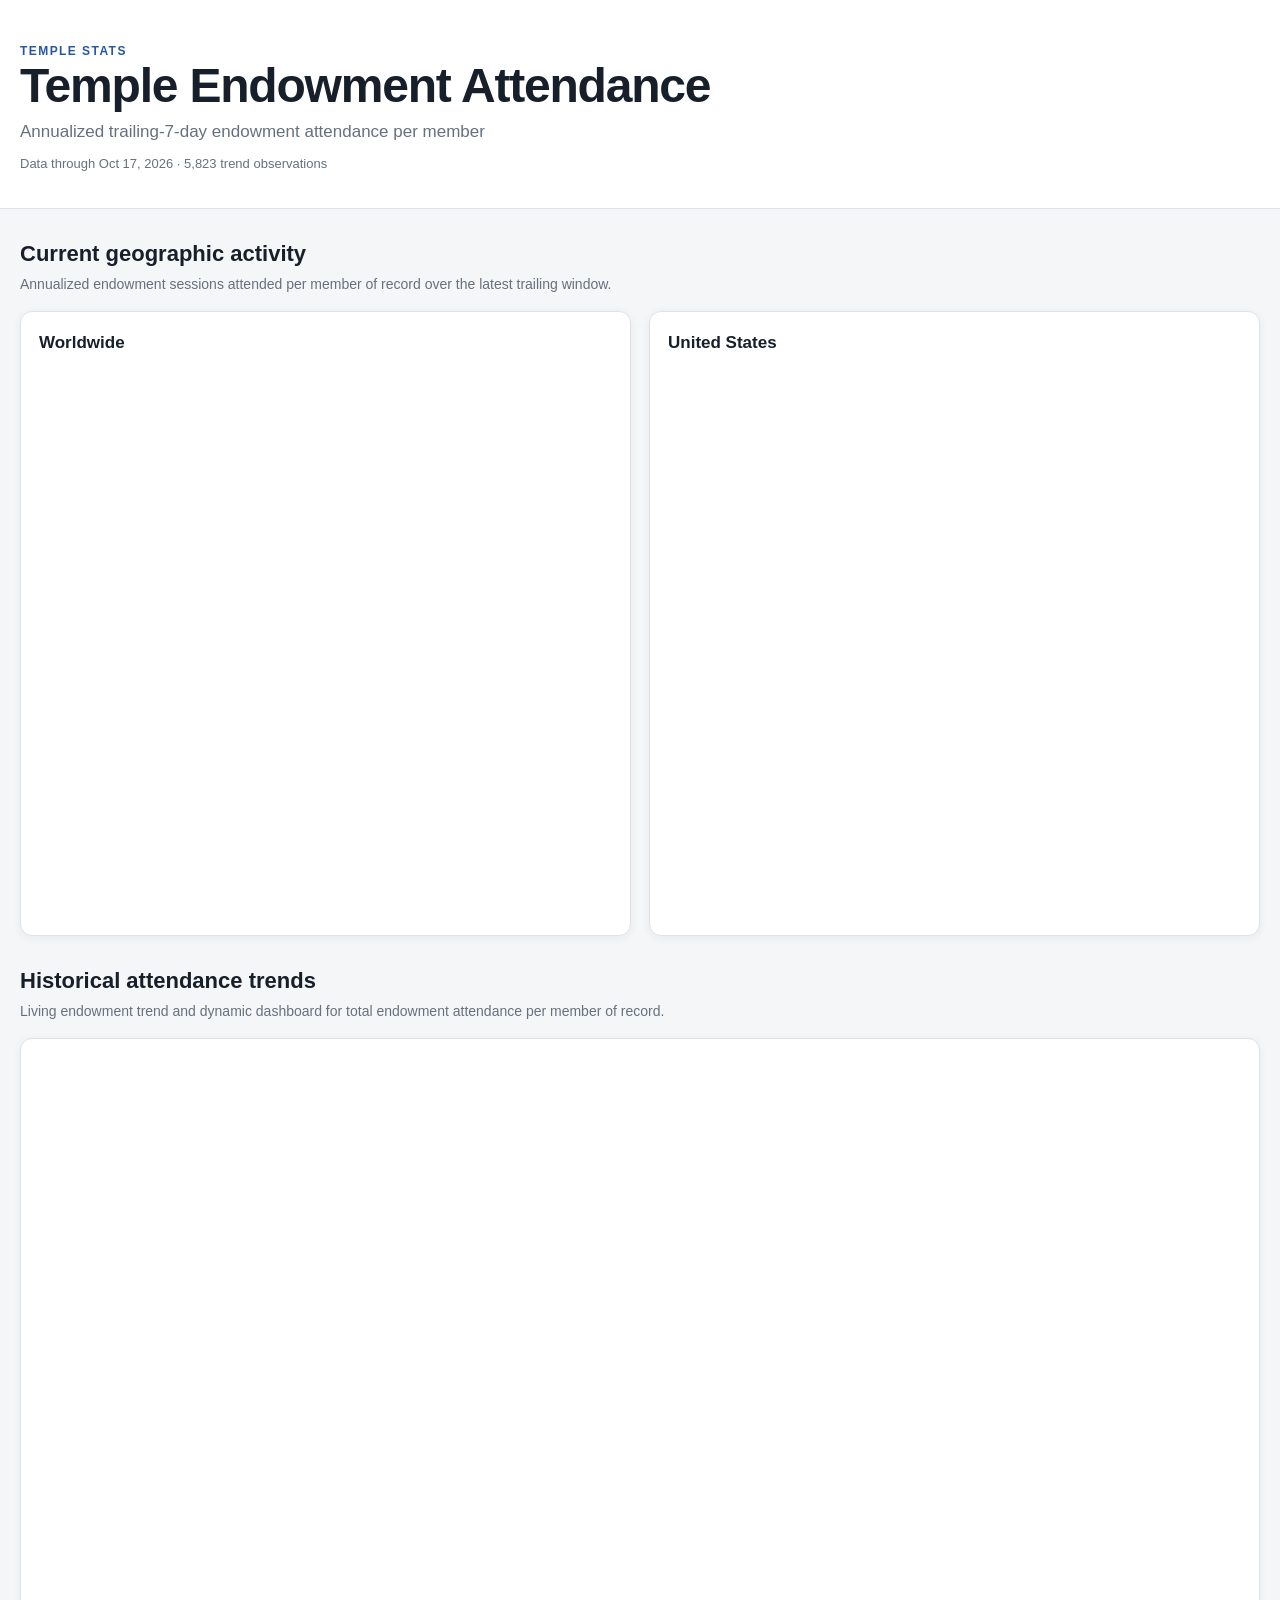
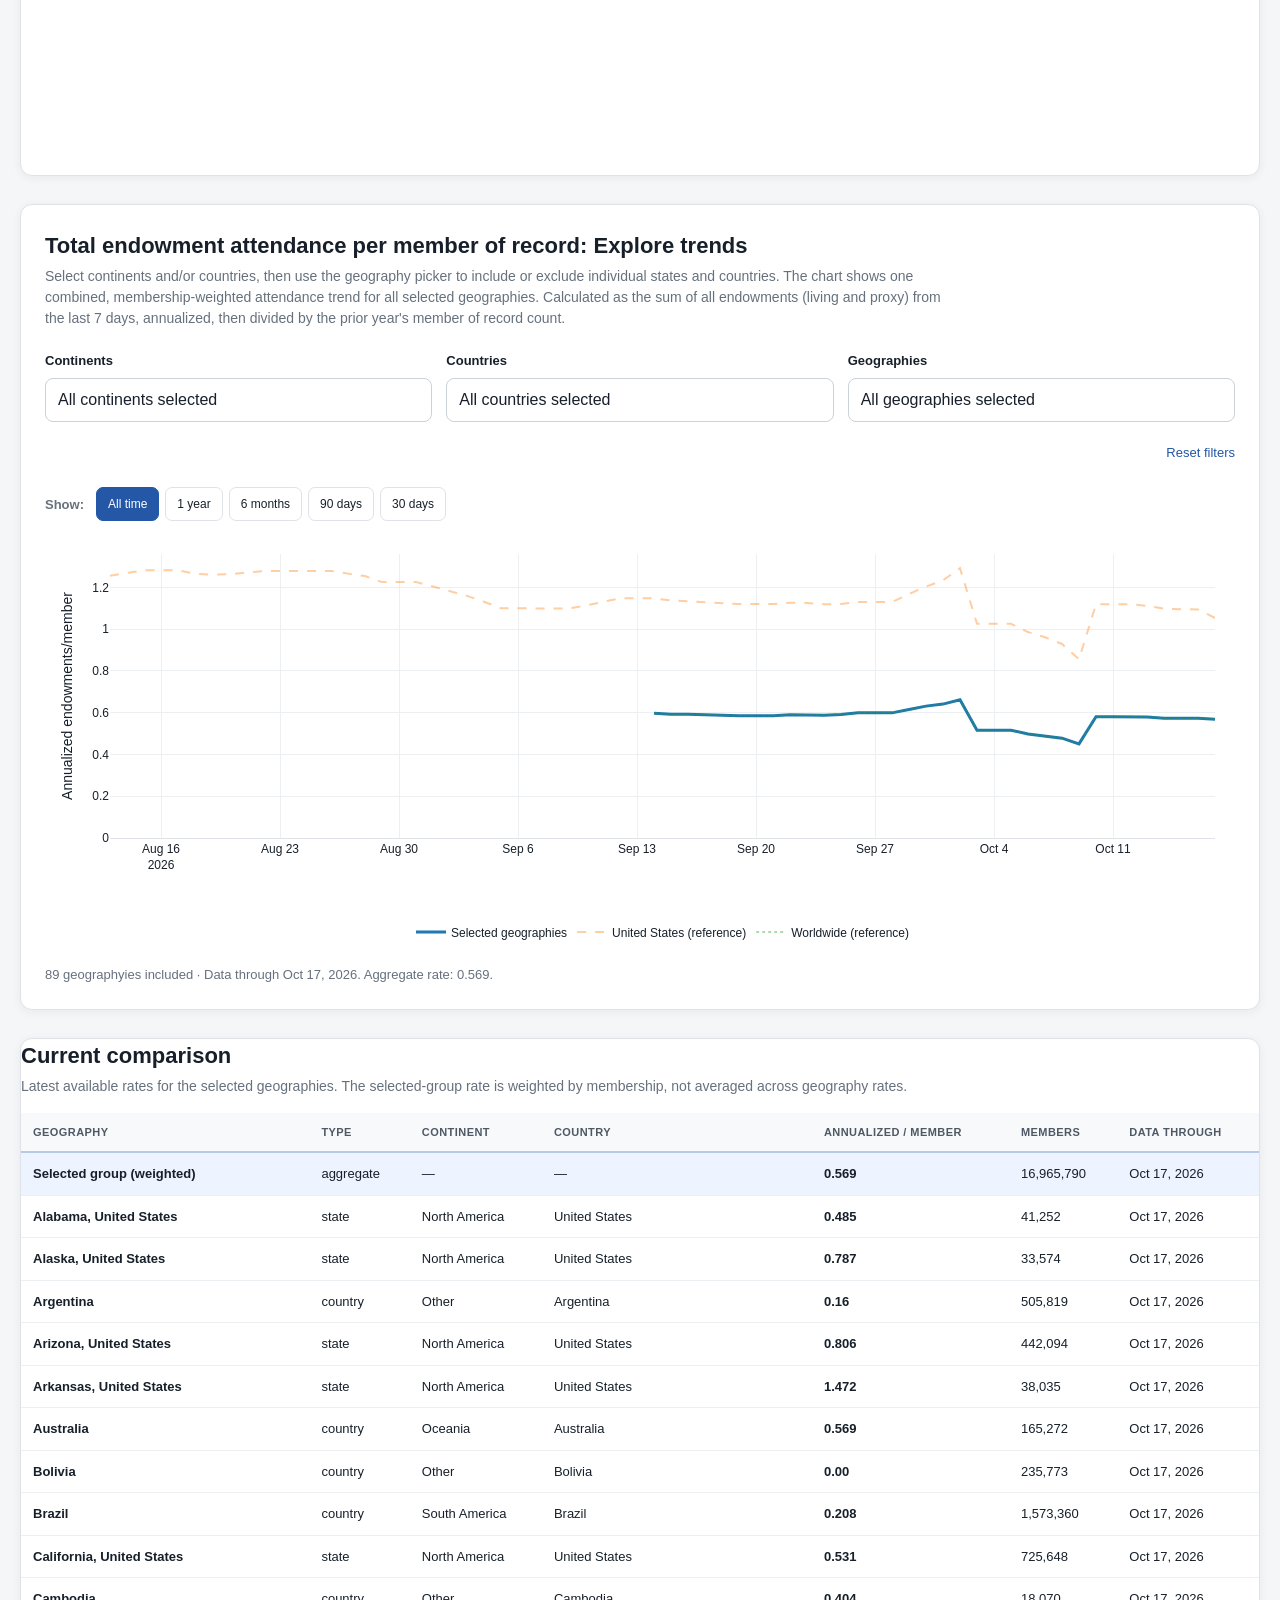
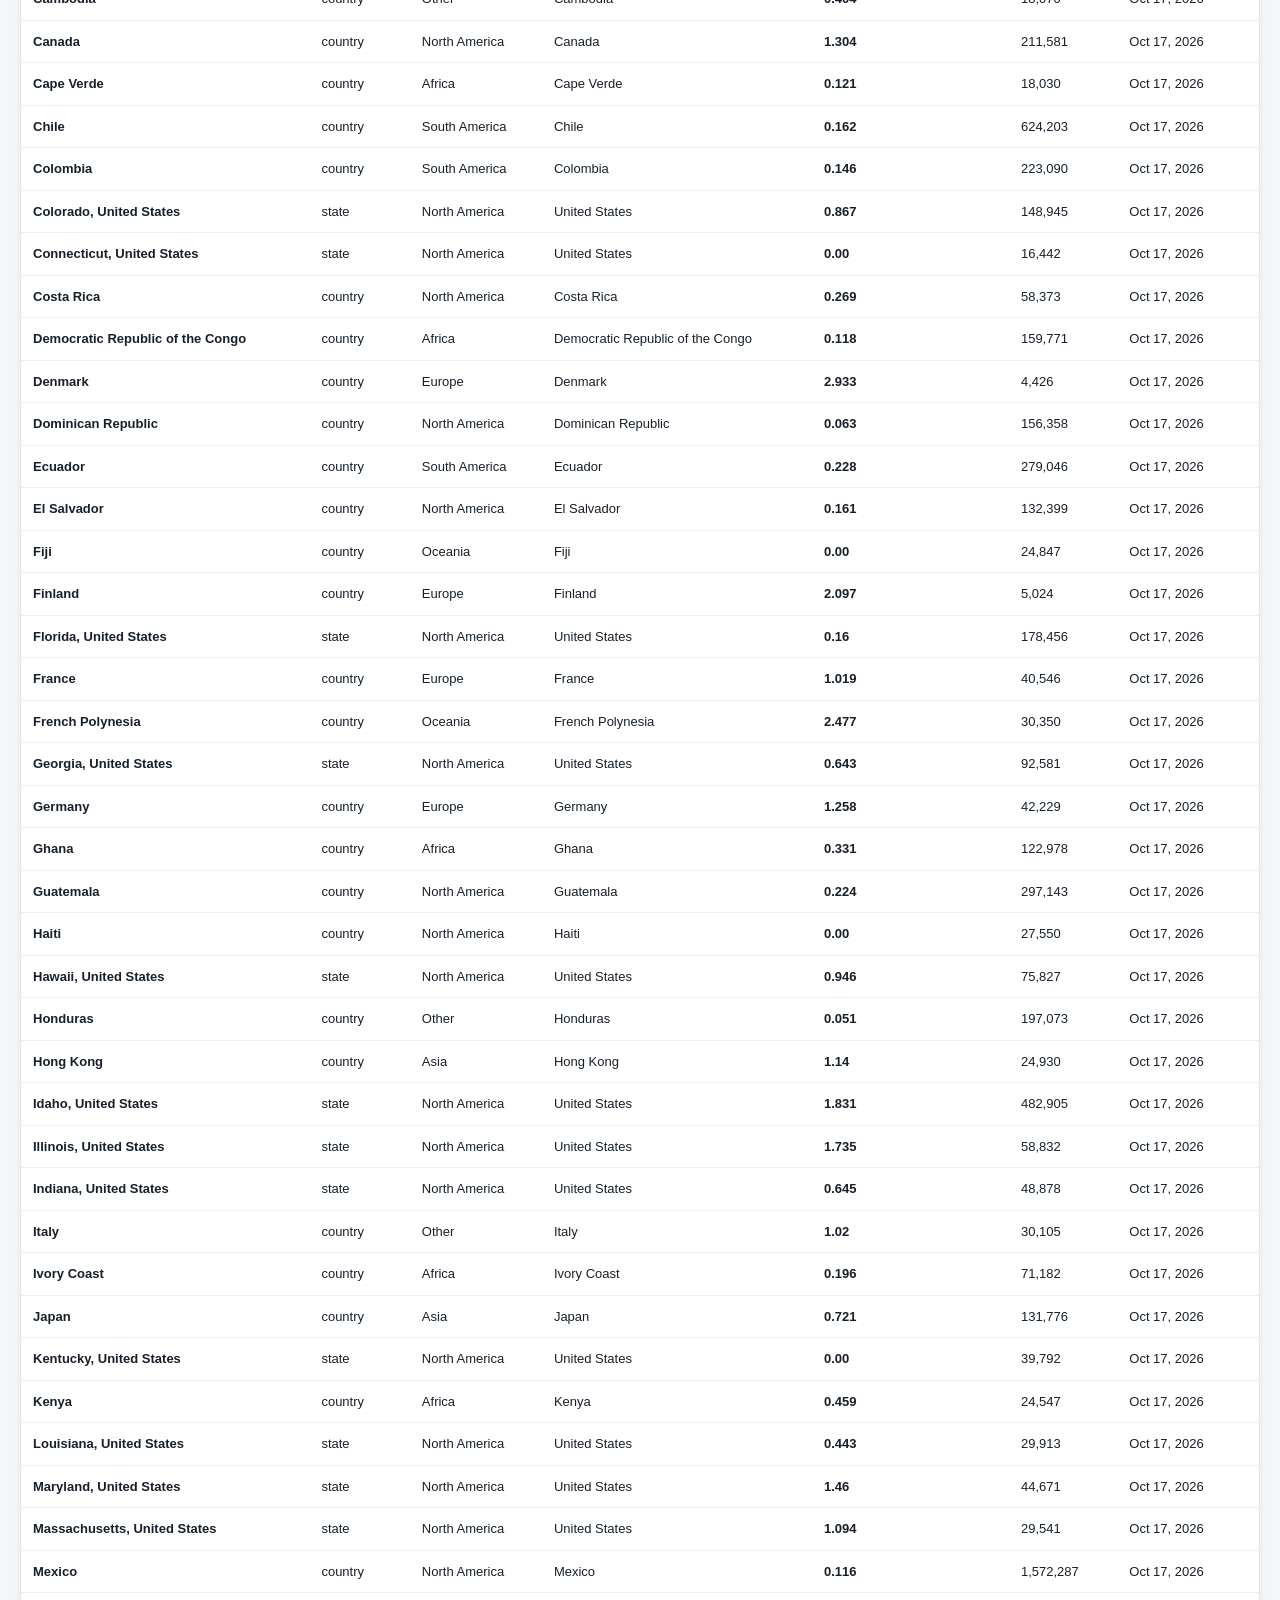
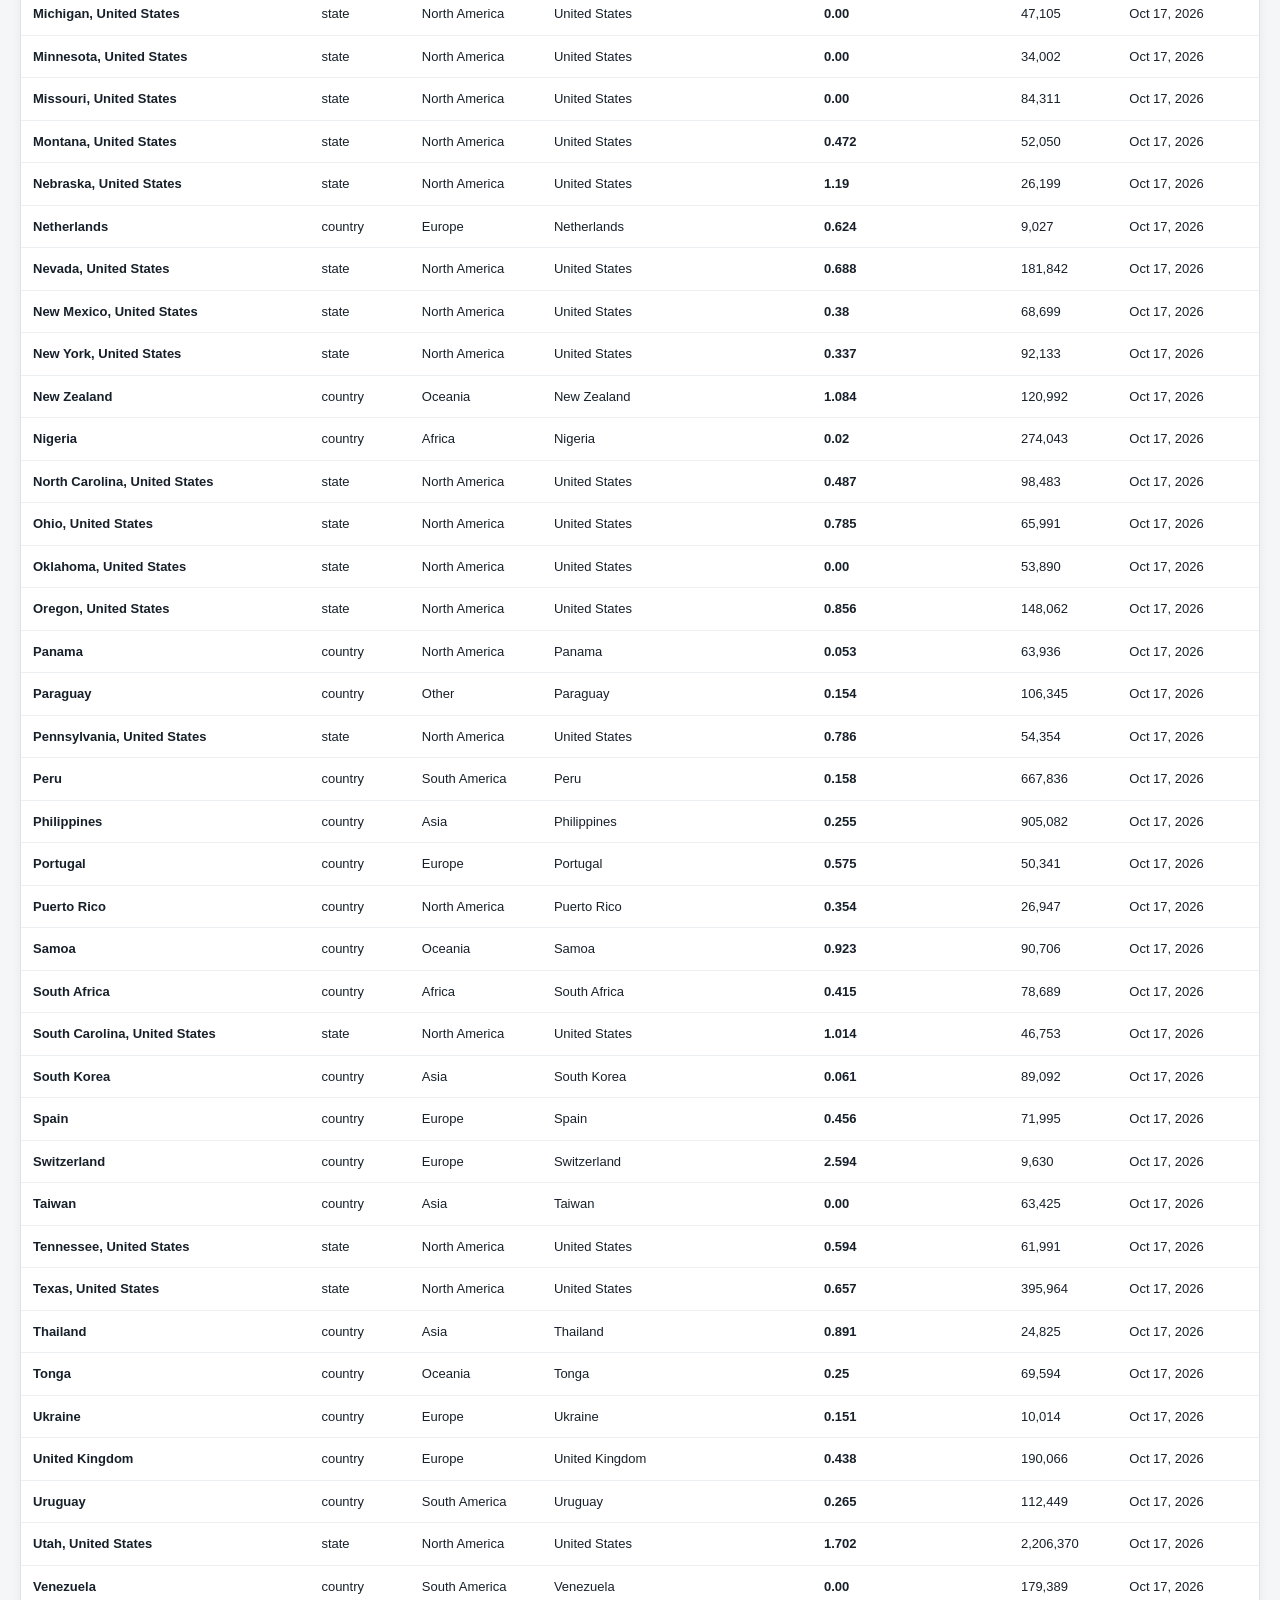
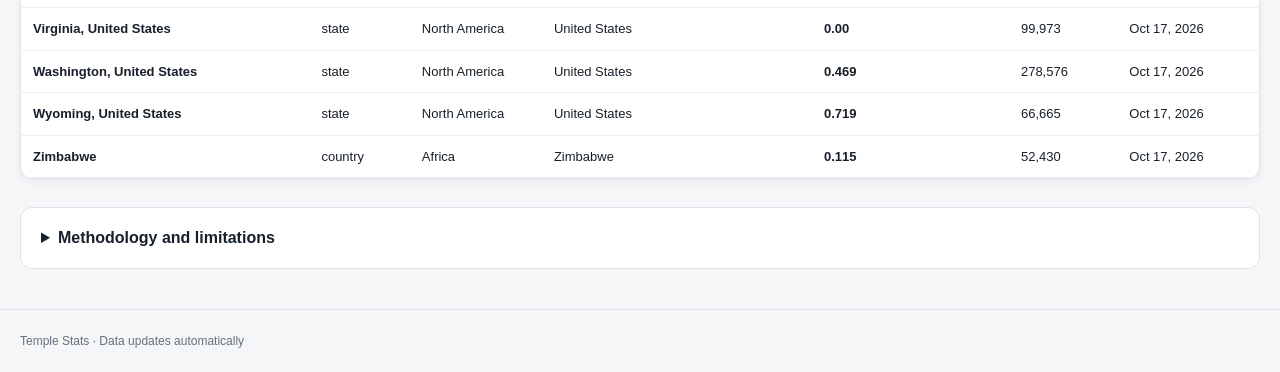
==== commit 6bf9f543: "Revise attendance trends and footer content Updated text for attendance trends and footer." ====
--- a/index.html
+++ b/index.html
@@ -68,7 +68,7 @@
       <div class="section-heading">
         <div>
           <h2>Historical attendance trends</h2>
-          <p>Worldwide, U.S., and living endowment attendance trends, annualized from trailing seven-day activity.</p>
+          <p>Living endowment trend and dynamic dashboard for total endowment attendance per member of record.</p>
         </div>
       </div>
 
@@ -91,12 +91,12 @@
     <section class="section card explorer">
       <div class="section-heading">
         <div>
-          <h2>Explore trends</h2>
+          <h2>Total endowment attendance per member of record: Explore trends</h2>
           <p>
             Select continents and/or countries, then use the geography picker
             to include or exclude individual states and countries. The chart
             shows one combined, membership-weighted attendance trend for all
-            selected geographies.
+            selected geographies. Calculated as the sum of all endowments (living and proxy) from the last 7 days, annualized, then divided by the prior year's member of record count.
           </p>
         </div>
       </div>
@@ -247,16 +247,13 @@
             <a href="https://fullerconsideration.com/TempleTracker/endowments.php"
                target="_blank" rel="noopener noreferrer">Fuller Consideration's endowment history</a>.
             Membership denominators come from Church membership statistics
-            gathered by the Temple Stats Python pipeline. Geography is based
-            on each temple's physical location, with documented location
-            overrides where needed.
-          </p>
-          <p>
-            Membership figures are not necessarily synchronized to the daily
-            activity data, and published membership counts may be rounded or
-            updated on a different schedule. Geographic comparisons should
-            be interpreted as approximate rates, not direct measures of
-            individual participation or religious commitment.
+            reported from the most recent year. Geography is based
+            on each temple's physical location.
+          </p>
+          <p>
+            Geographic comparisons should be interpreted as approximate rates, not direct measures of
+            individual participation or religious commitment. Some geographies are likely affected by traveling members more than local populations. E.g. the rate of temple
+            attendance in Illinois is likely inflated due to non-Illinois residents attending the Nauvoo temple.
           </p>
         </div>
       </details>
@@ -264,7 +261,7 @@
   </main>
 
   <footer class="site-footer">
-    <div class="wrap">Temple Stats · Data updates automatically from the Church Stats project.</div>
+    <div class="wrap">Temple Stats · Data updates automatically</div>
   </footer>
 
   <script>
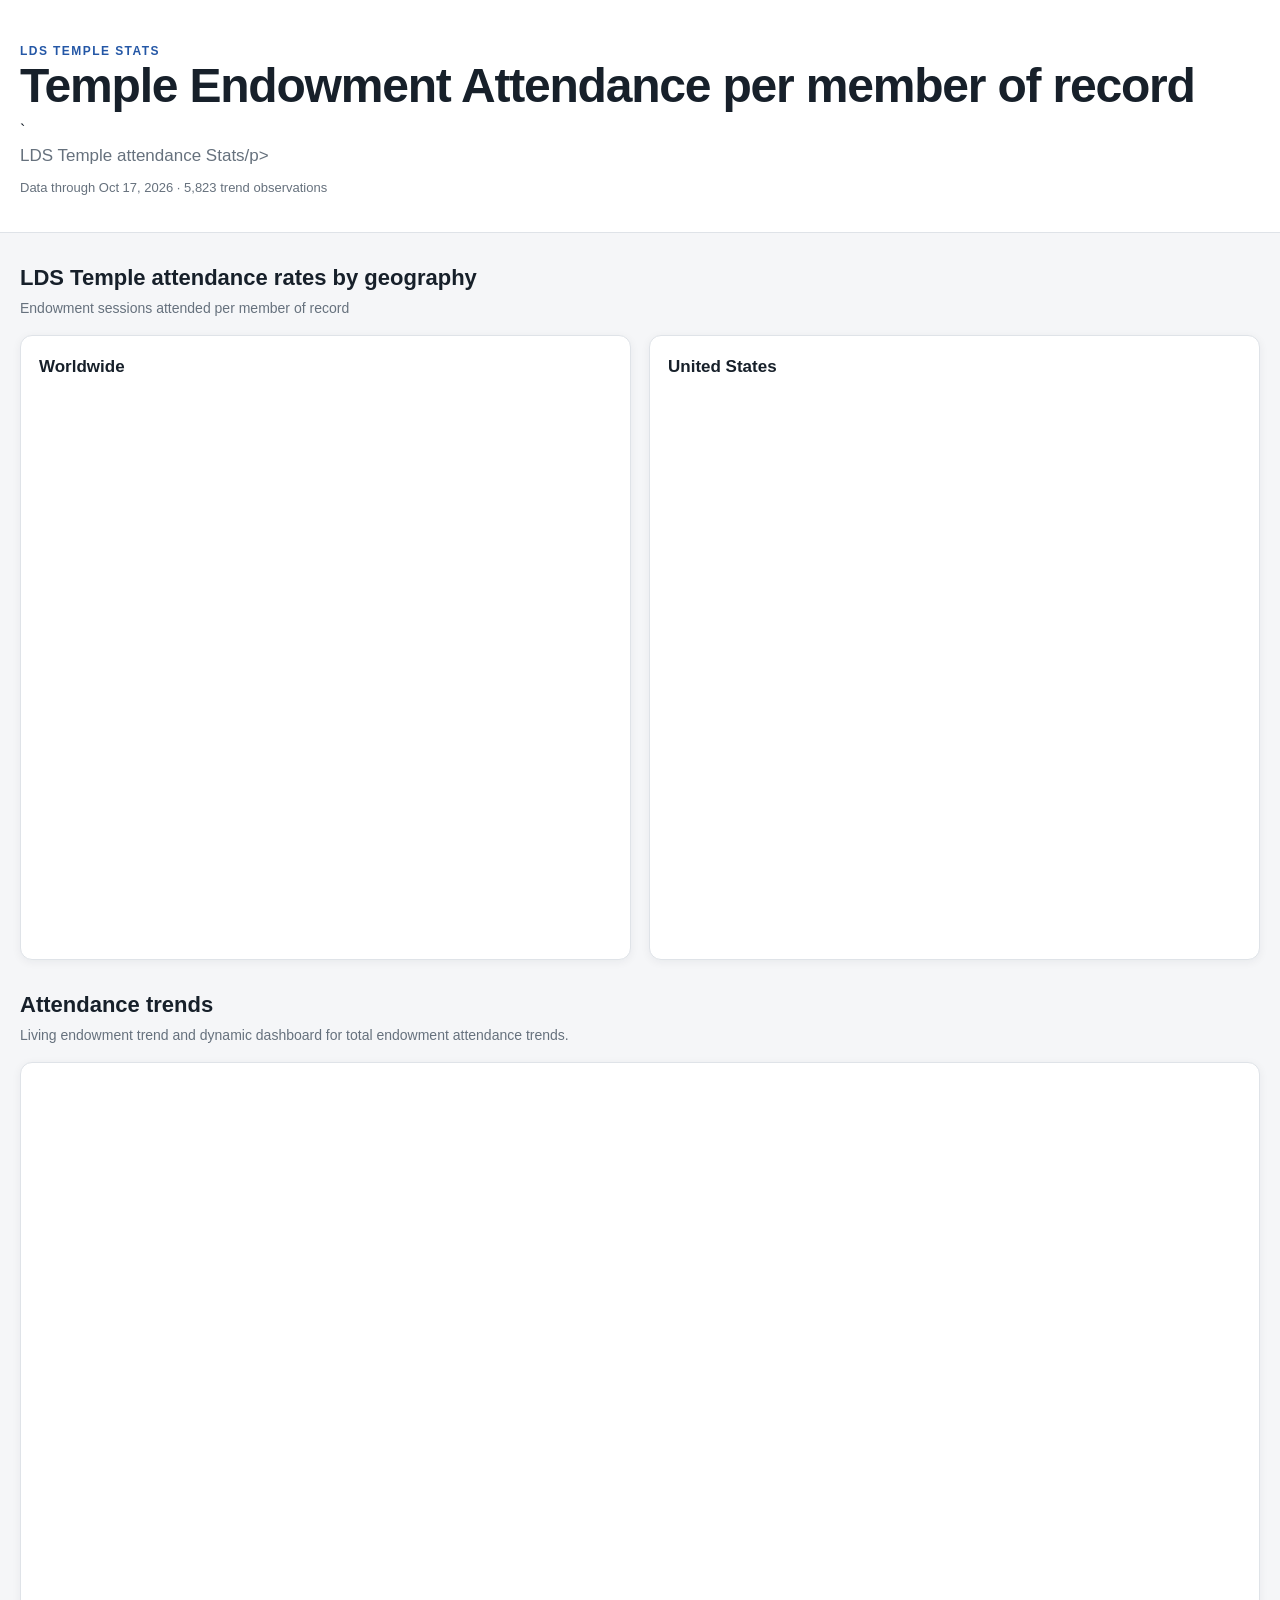
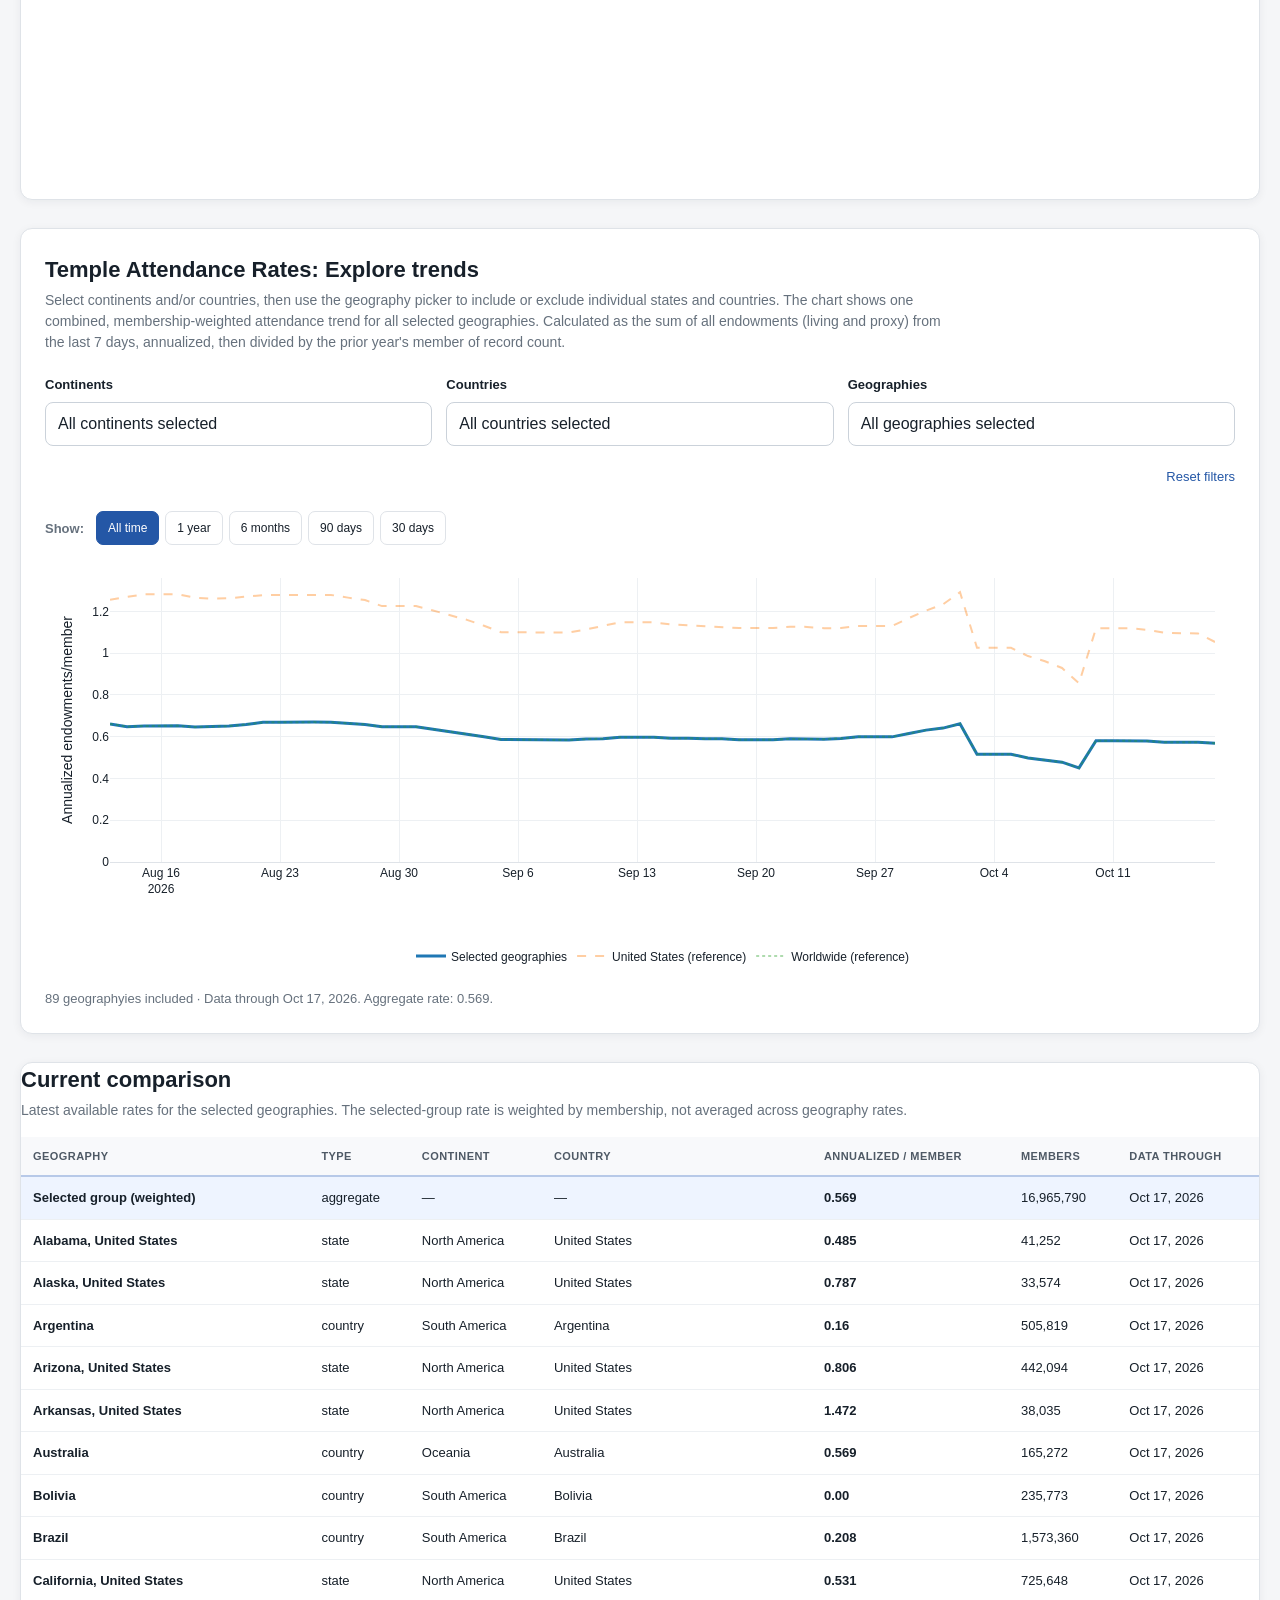
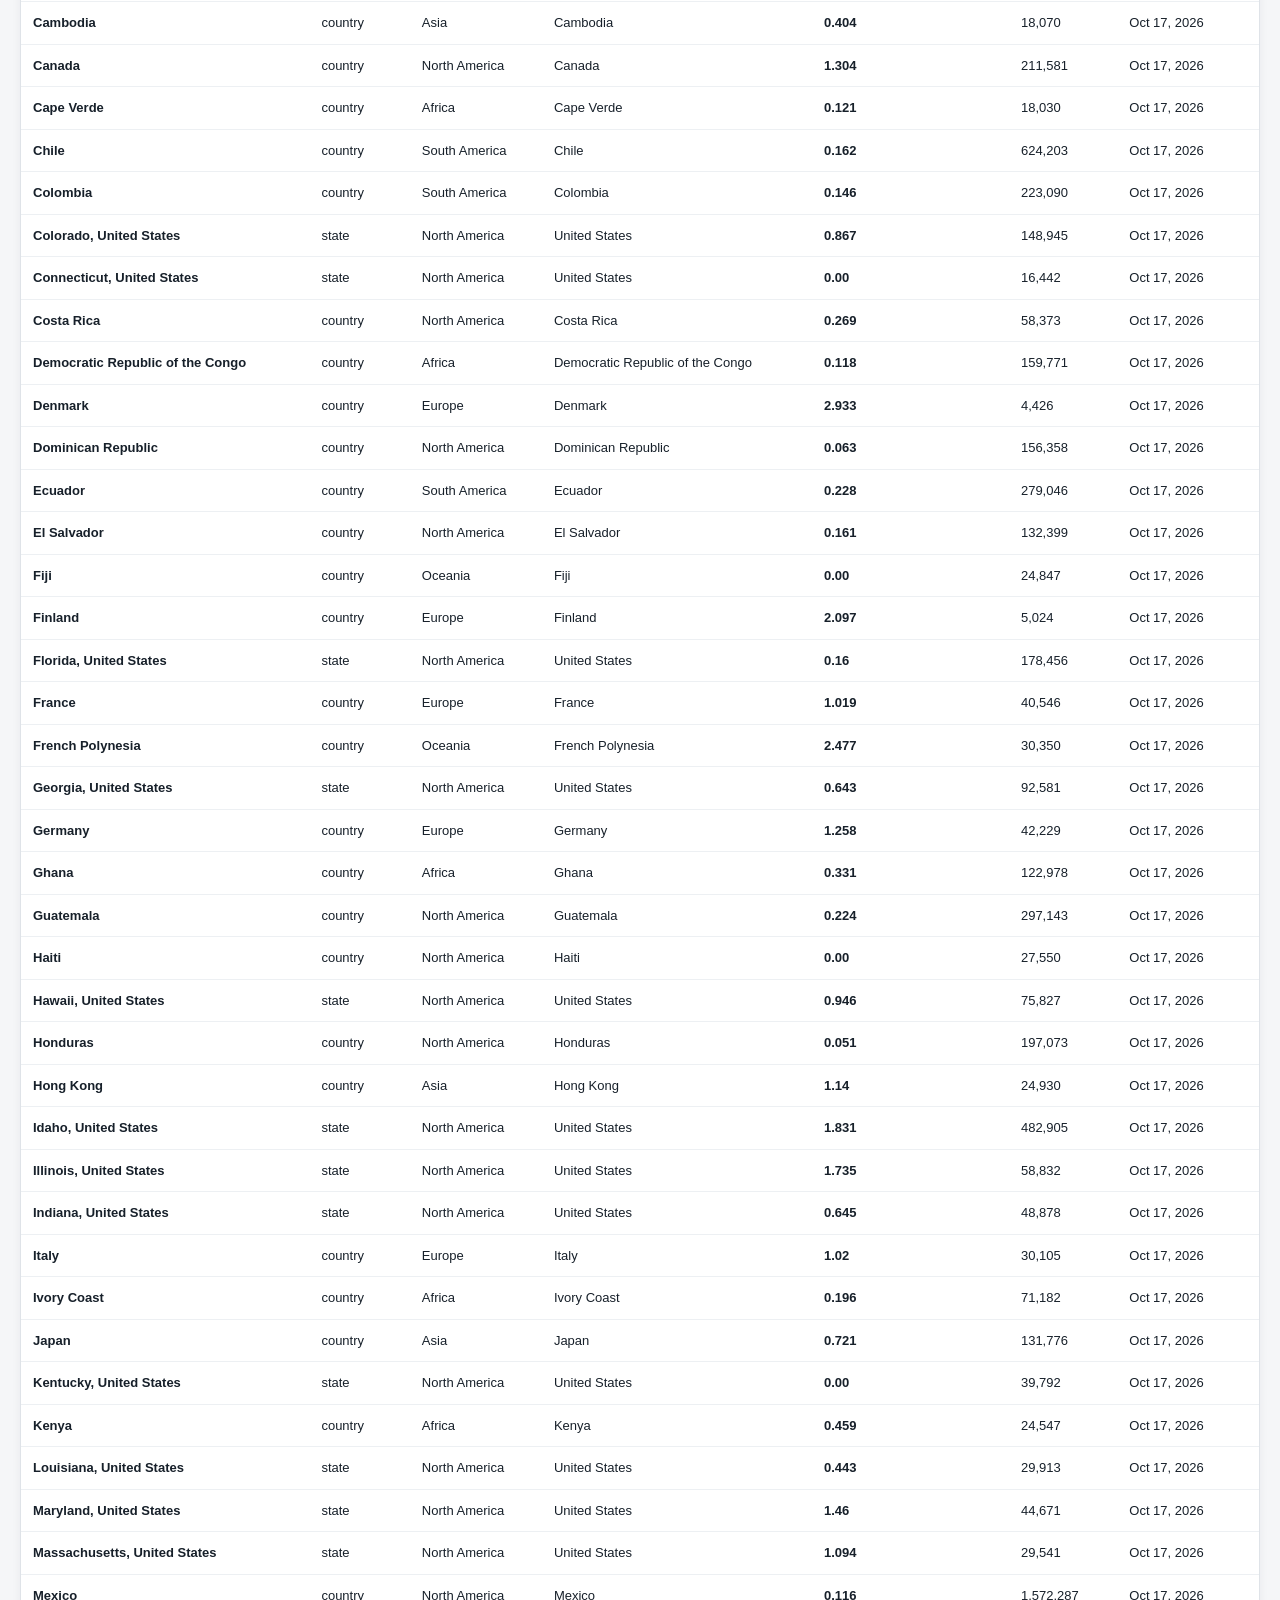
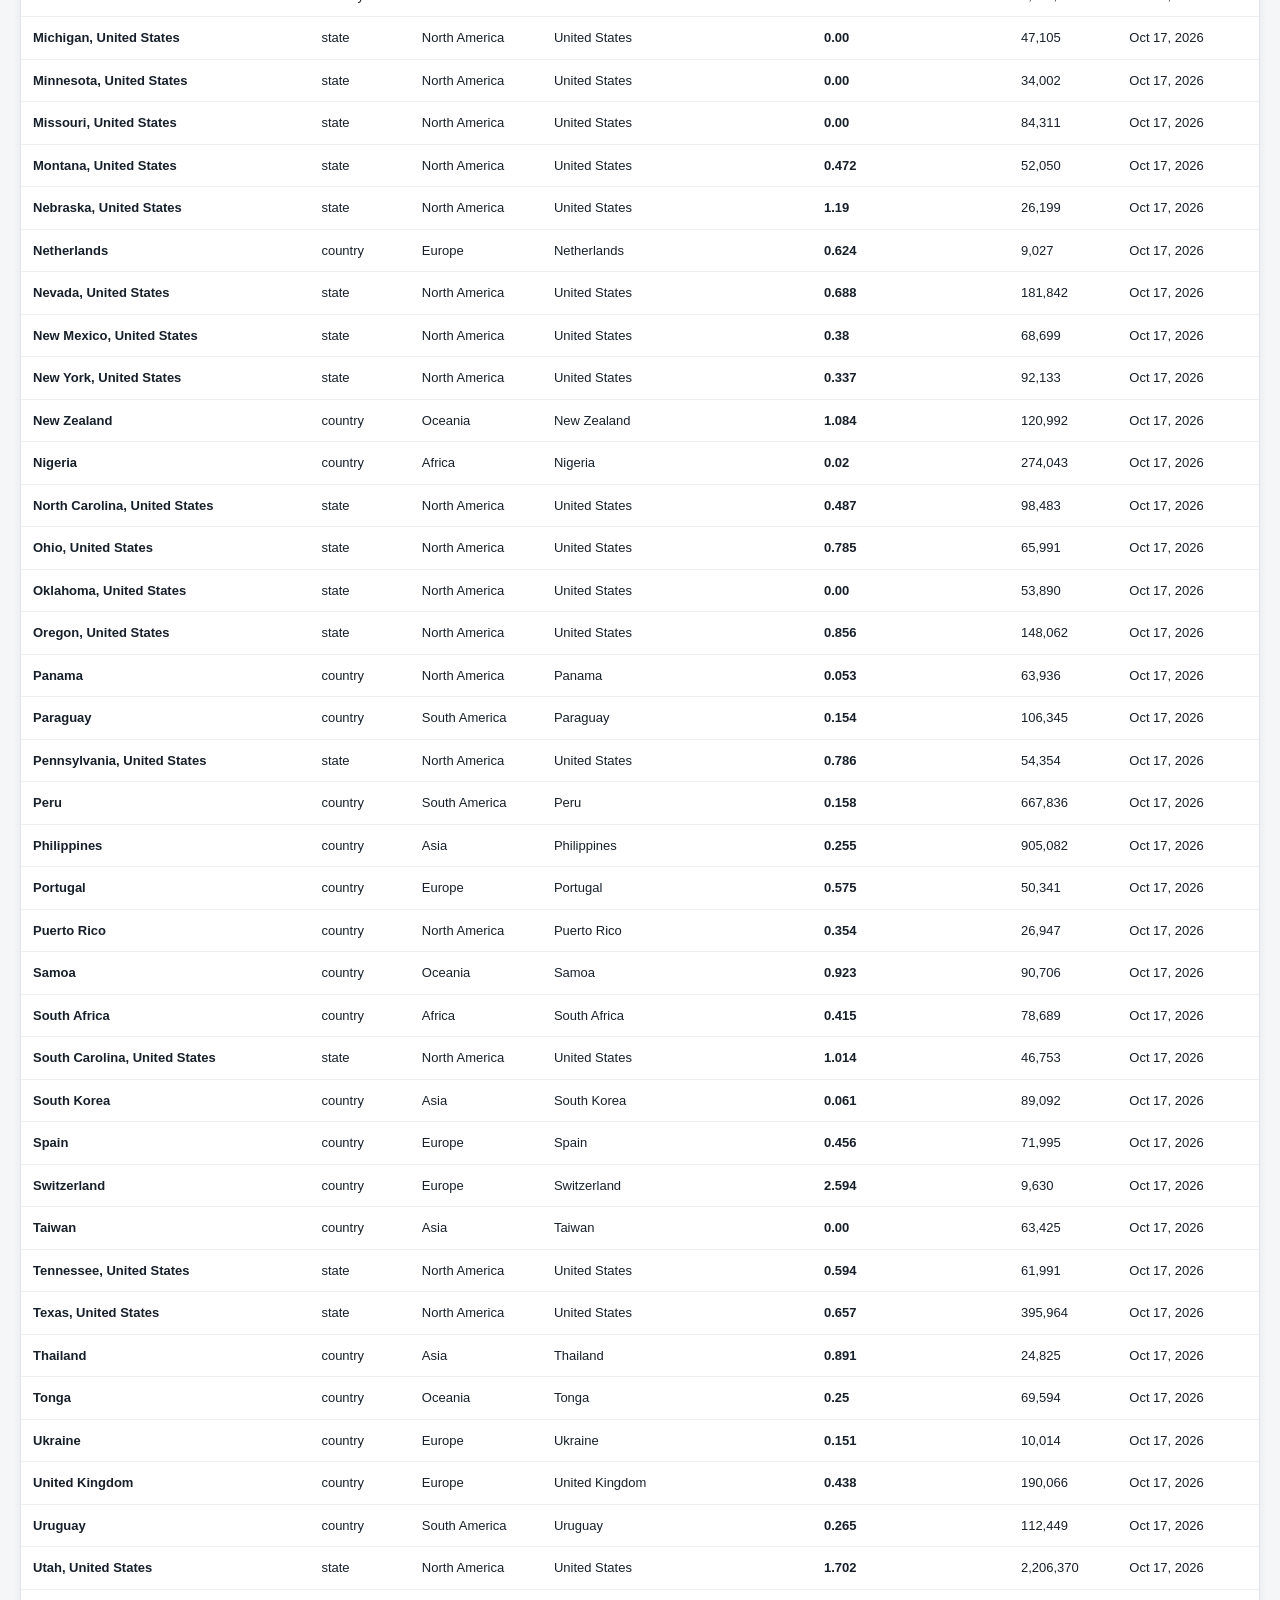
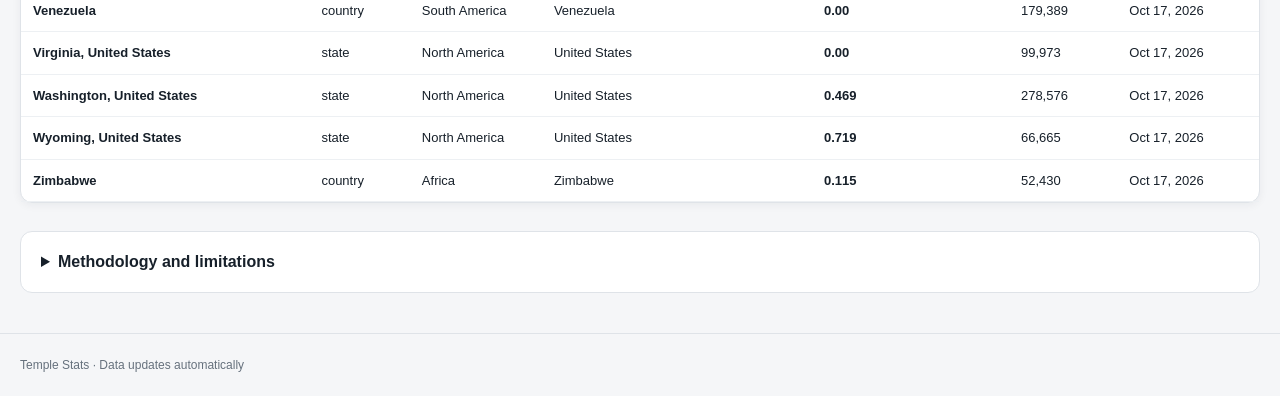
==== commit 87a20b44: "Revise titles and subtitles in index.html Updated titles and subtitles for clarity and specificity r" ====
--- a/index.html
+++ b/index.html
@@ -5,16 +5,16 @@
   <meta charset="utf-8">
   <meta name="viewport" content="width=device-width, initial-scale=1">
   <meta name="description" content="Explore historical temple endowment attendance rates by country and U.S. state.">
-  <title>Temple Endowment Attendance</title>
+  <title>Temple Endowment Attendance per member of record</title>
   <link rel="stylesheet" href="dashboard.css">
   <script src="https://cdn.plot.ly/plotly-2.35.2.min.js"></script>
 </head>
 <body>
   <header class="site-header">
     <div class="wrap">
-      <div class="eyebrow">TEMPLE STATS</div>
-      <h1>Temple Endowment Attendance</h1>
-      <p class="subtitle">Annualized trailing-7-day endowment attendance per member</p>
+      <div class="eyebrow">LDS TEMPLE STATS</div>
+      <h1>Temple Endowment Attendance per member of record</h1>`
+      <p class="subtitle">LDS Temple attendance Stats/p>
       <p id="freshness" class="freshness" aria-live="polite">Loading current data…</p>
     </div>
   </header>
@@ -25,8 +25,8 @@
     <section class="section">
       <div class="section-heading">
         <div>
-          <h2>Current geographic activity</h2>
-          <p>Annualized endowment sessions attended per member of record over the latest trailing window.</p>
+          <h2>LDS Temple attendance rates by geography</h2>
+          <p>Endowment sessions attended per member of record</p>
         </div>
       </div>
 
@@ -35,7 +35,7 @@
           <h3>Worldwide</h3>
           <div class="datawrapper-frame country-frame">
             <iframe
-              title="Annualized temple endowment sessions per member by country"
+              title="Temple attendance rate by country"
               aria-label="Choropleth map"
               src="https://datawrapper.dwcdn.net/ooUr3/52/"
               scrolling="no"
@@ -50,7 +50,7 @@
           <h3>United States</h3>
           <div class="datawrapper-frame state-frame">
             <iframe
-              title="Annualized temple endowment sessions per member by U.S. state"
+              title="Temple attendance rate by U.S. state"
               aria-label="Choropleth map"
               src="https://datawrapper.dwcdn.net/LuaXr/55/"
               scrolling="no"
@@ -67,15 +67,15 @@
     <section class="section">
       <div class="section-heading">
         <div>
-          <h2>Historical attendance trends</h2>
-          <p>Living endowment trend and dynamic dashboard for total endowment attendance per member of record.</p>
+          <h2>Attendance trends</h2>
+          <p>Living endowment trend and dynamic dashboard for total endowment attendance trends.</p>
         </div>
       </div>
 
       <article class="card embed-card">
         <div class="datawrapper-frame historical-frame">
           <iframe
-            title="Temple Endowment Attendance Trends, annualized trailing 7 days"
+            title="Living Endowment Attendance Trend"
             aria-label="Small multiple line chart"
             src="https://datawrapper.dwcdn.net/CQis2/47/"
             scrolling="no"
@@ -91,7 +91,7 @@
     <section class="section card explorer">
       <div class="section-heading">
         <div>
-          <h2>Total endowment attendance per member of record: Explore trends</h2>
+          <h2>Temple Attendance Rates: Explore trends</h2>
           <p>
             Select continents and/or countries, then use the geography picker
             to include or exclude individual states and countries. The chart
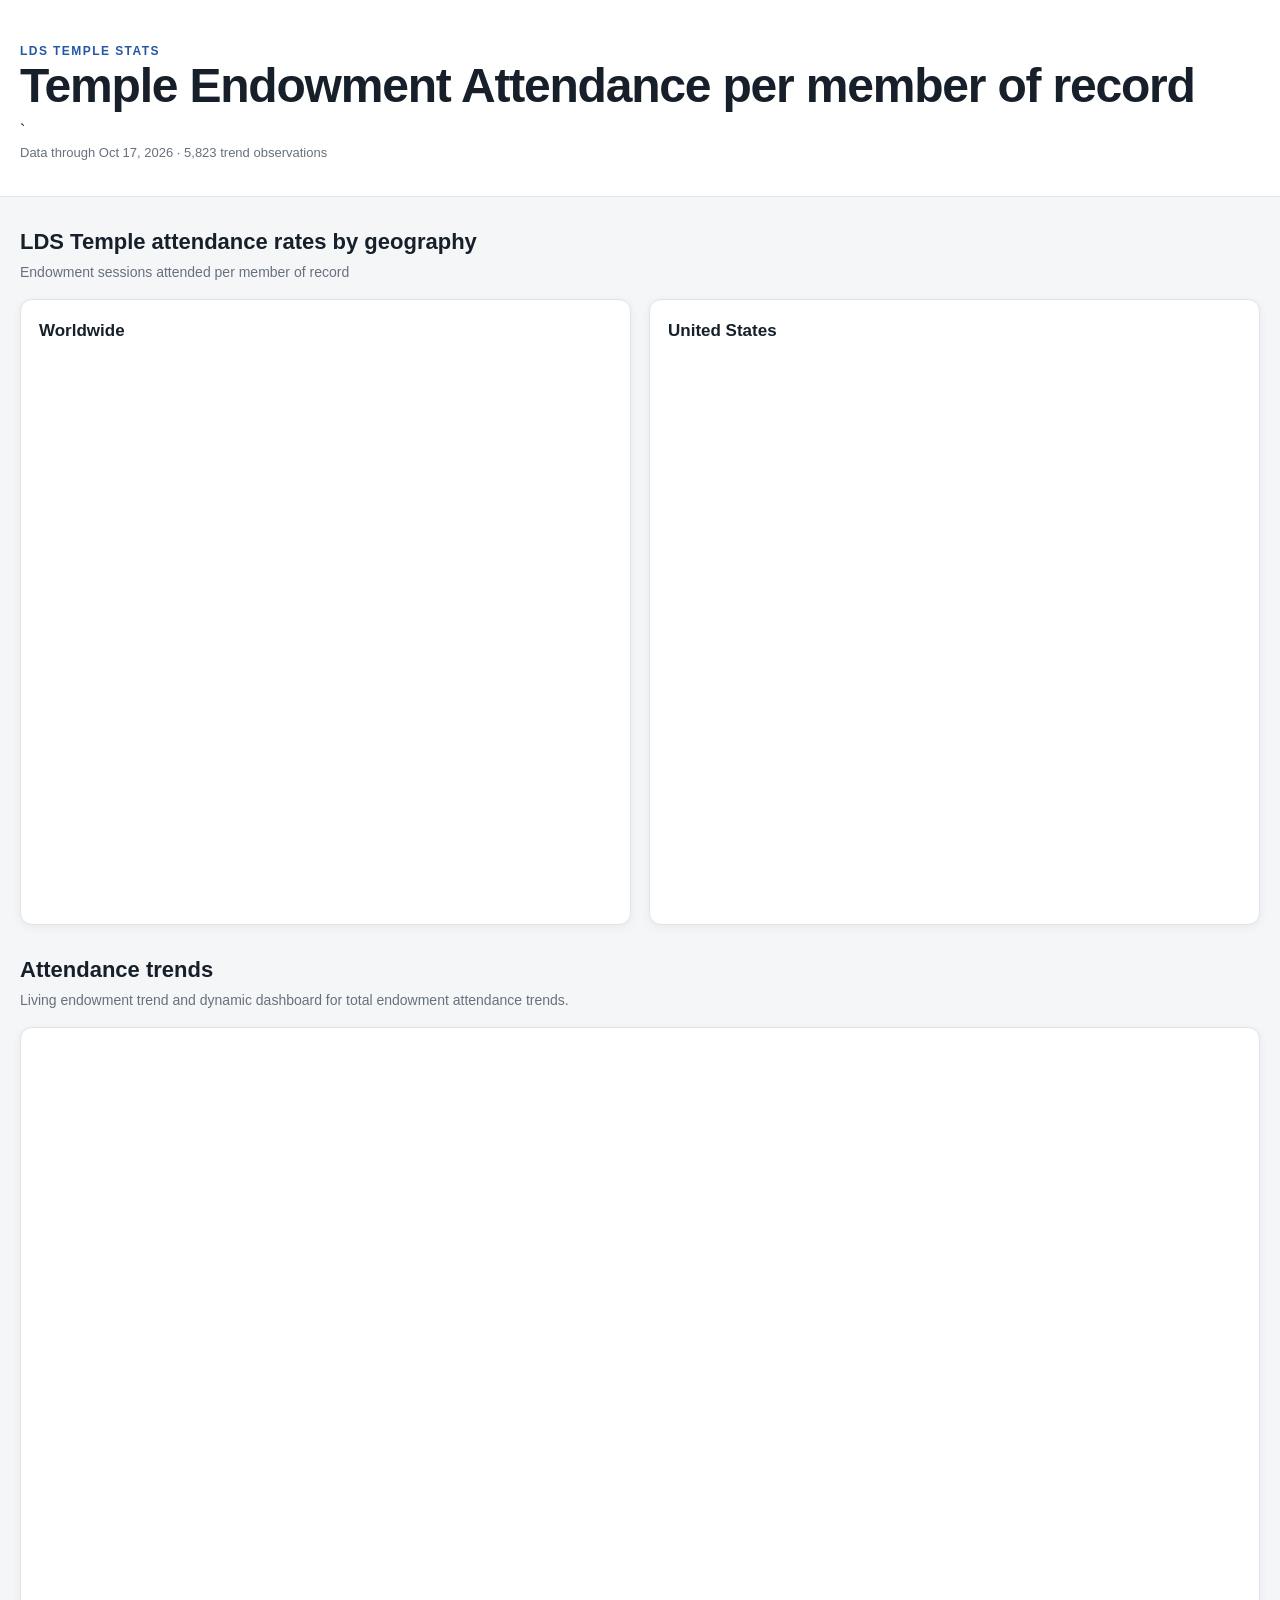
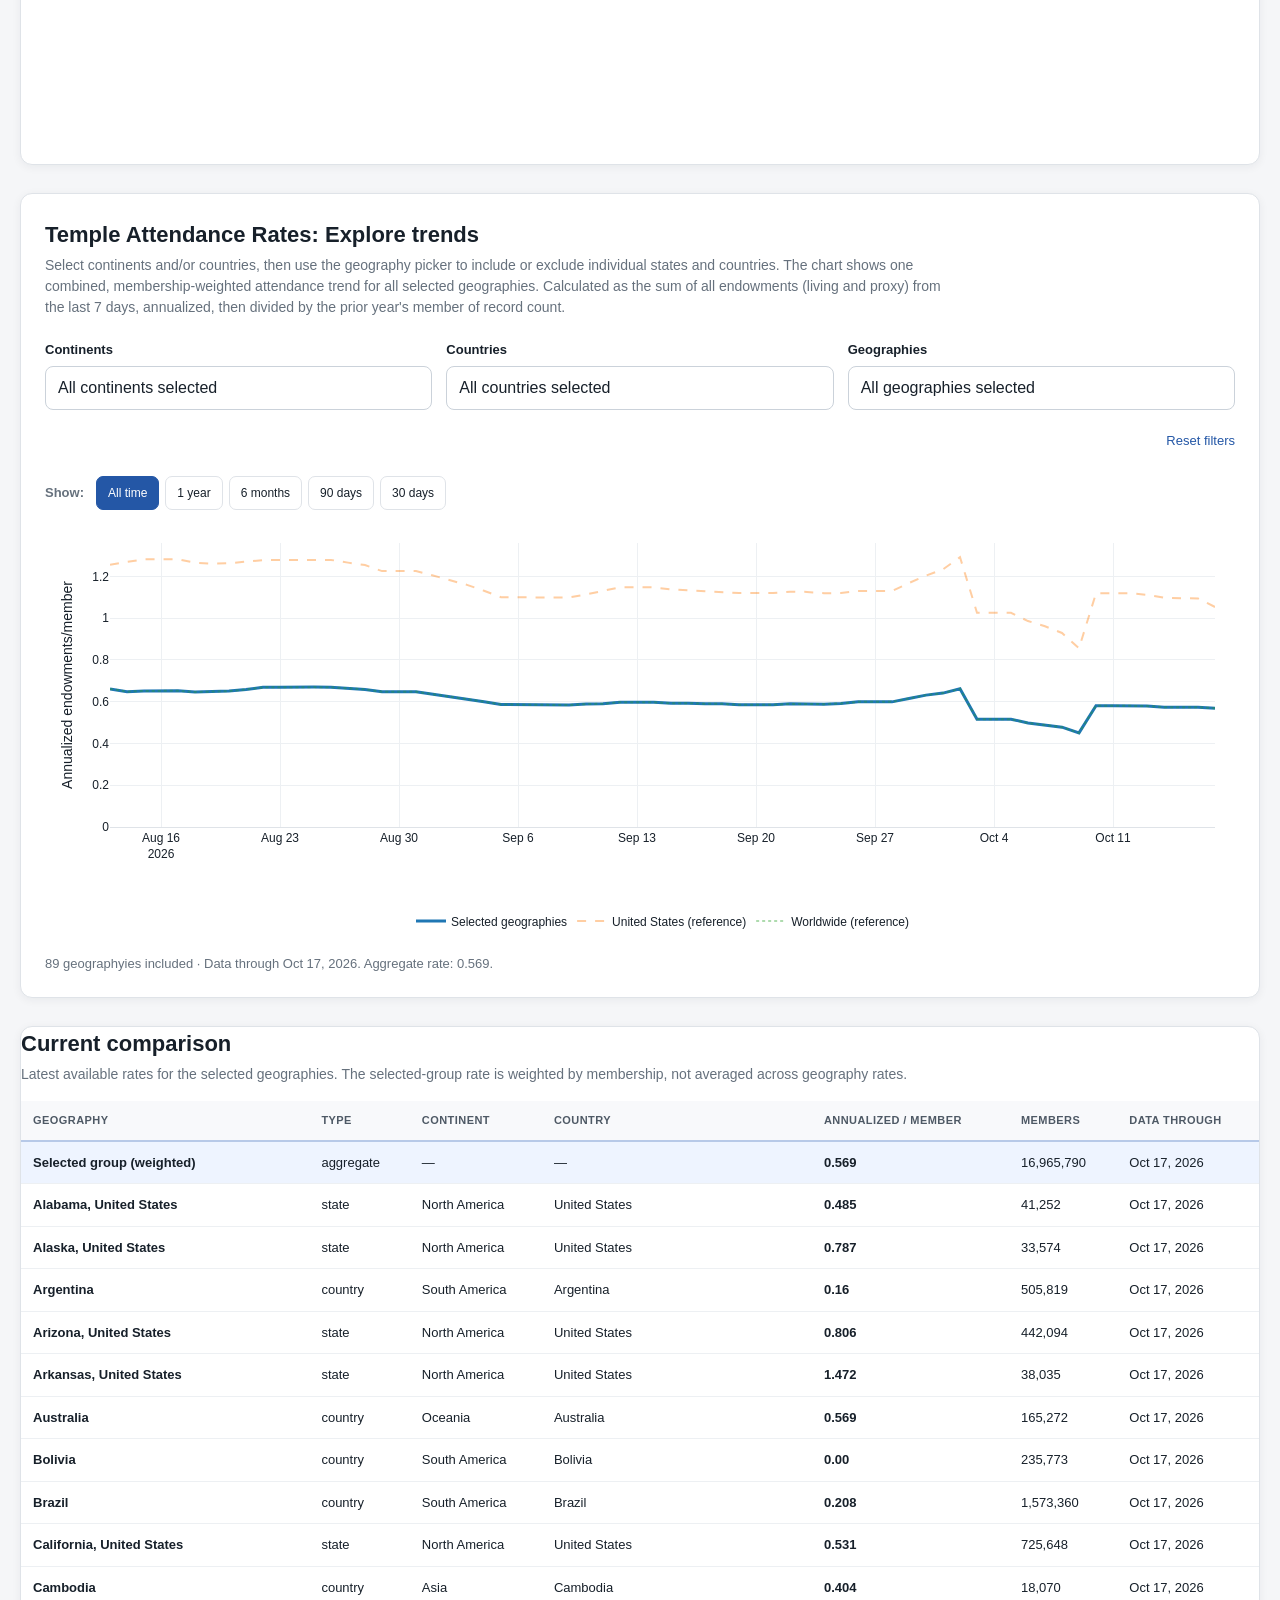
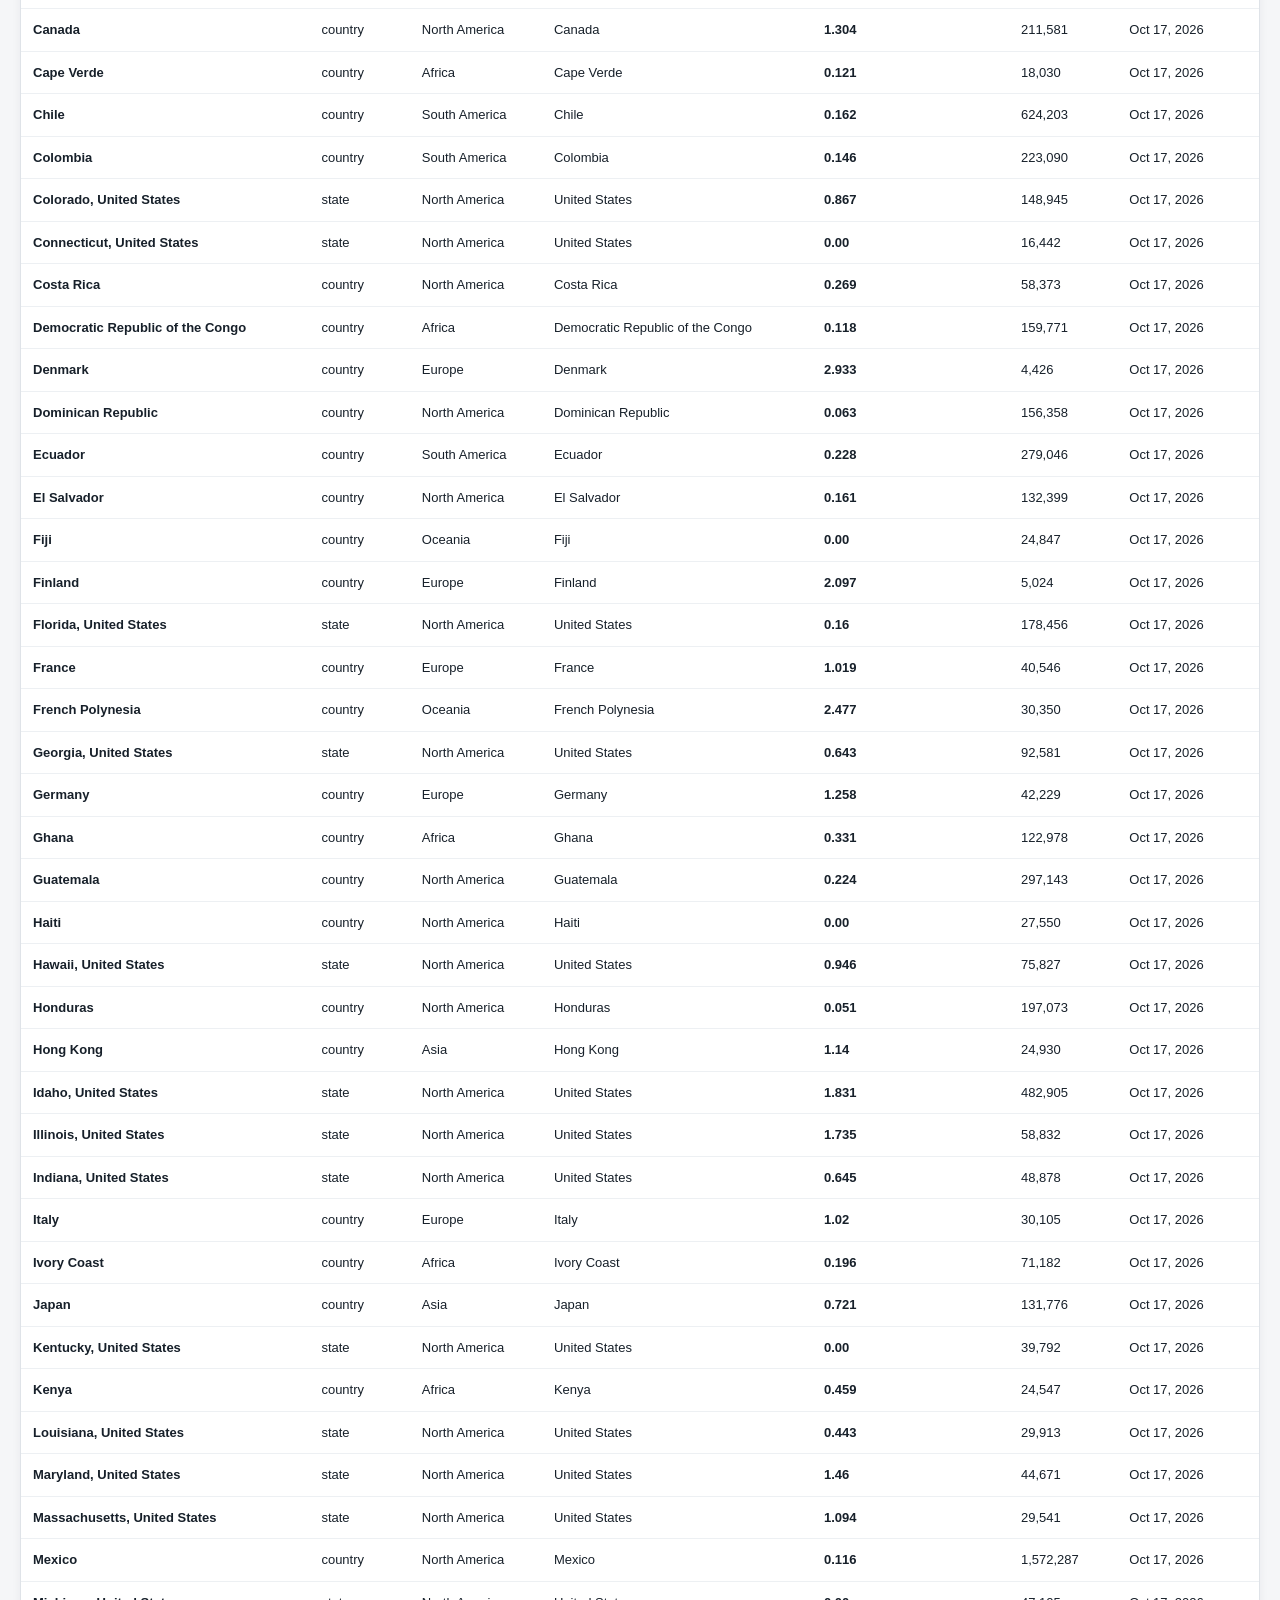
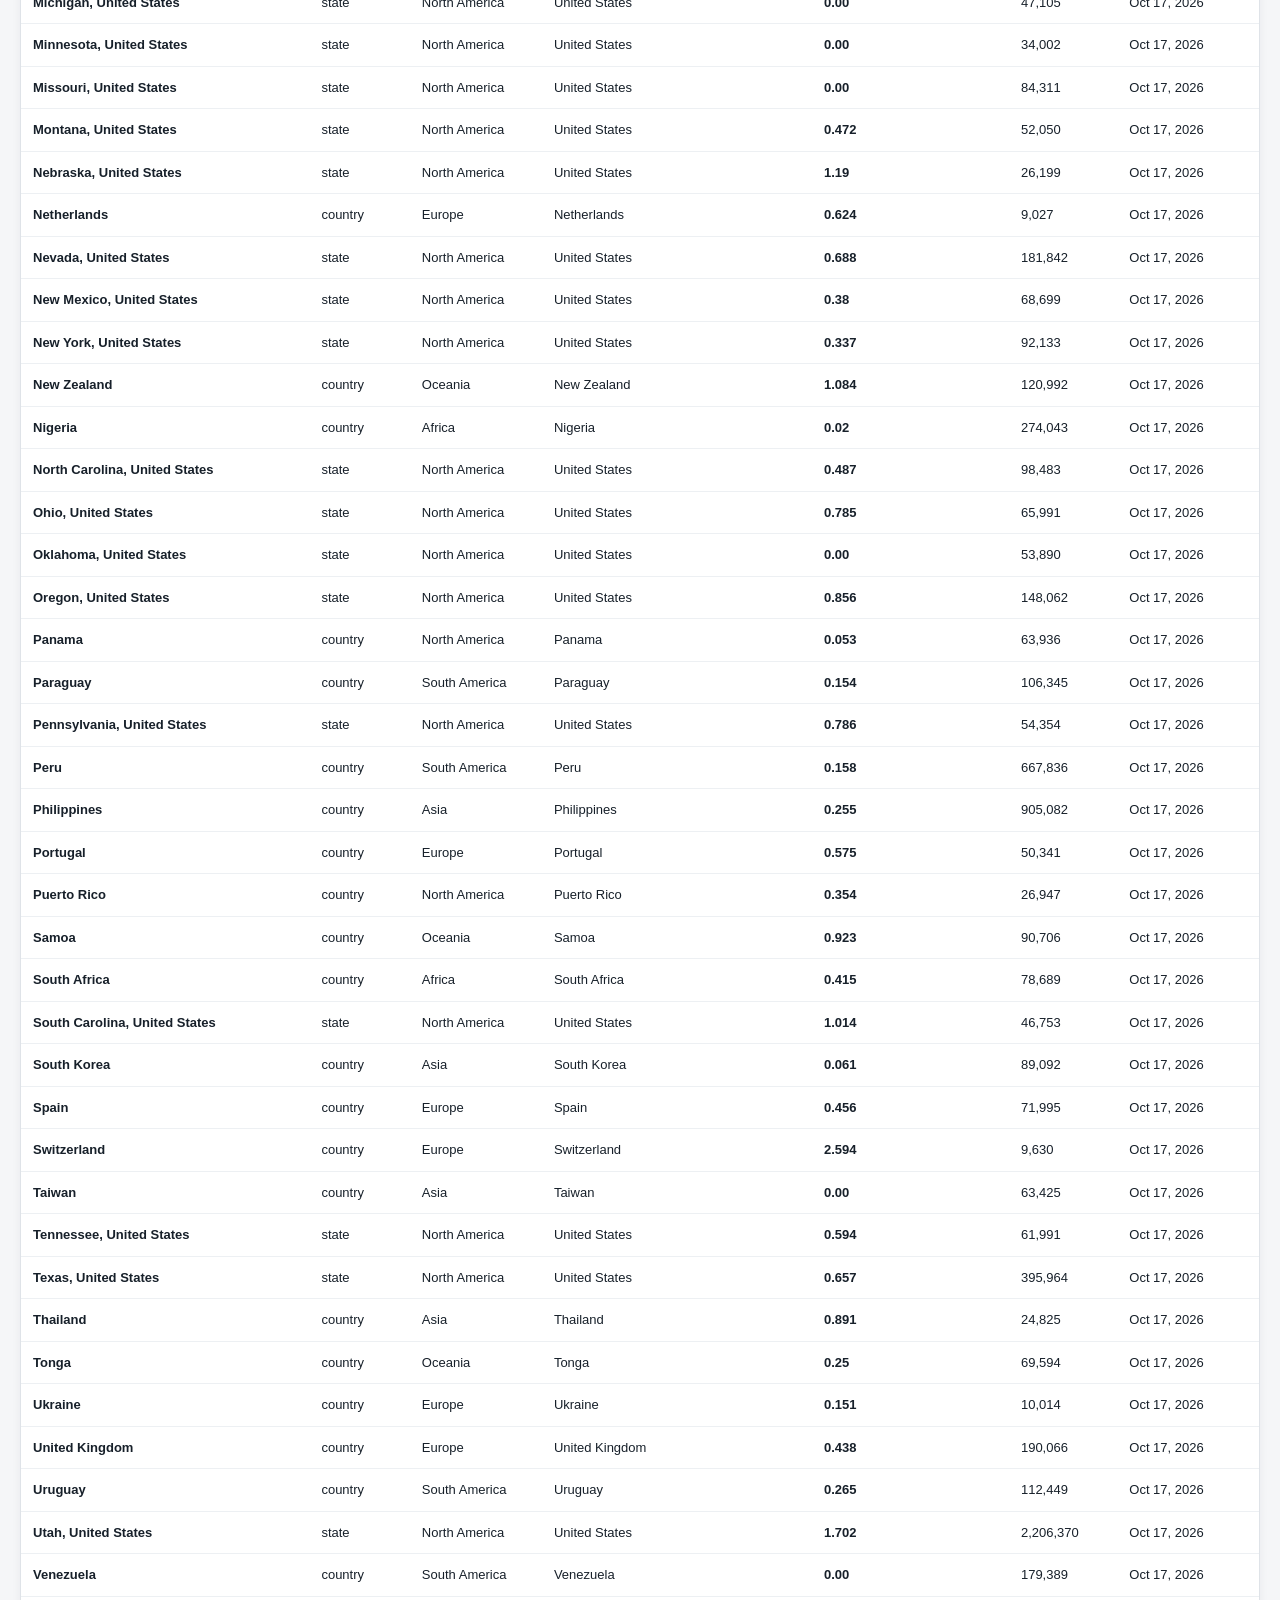
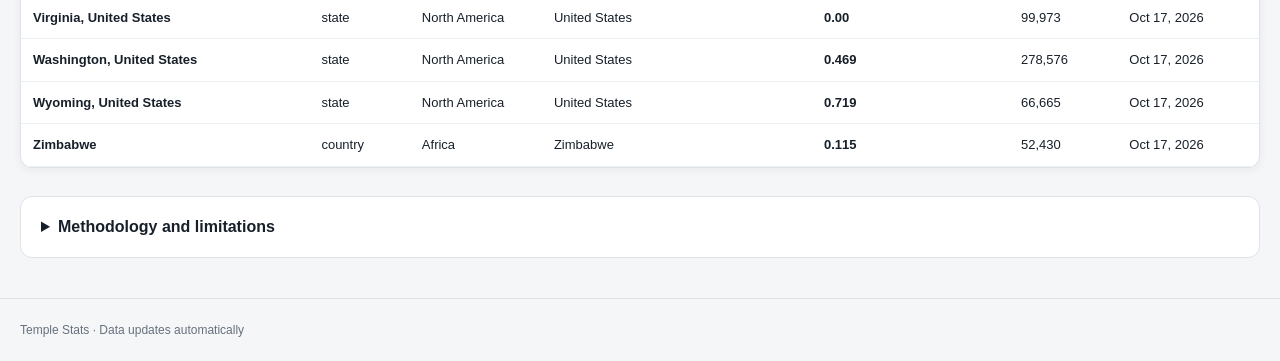
==== commit bcec266e: "Correct subtitle closing tag in index.html Fix subtitle closing tag in index.html" ====
--- a/index.html
+++ b/index.html
@@ -14,7 +14,7 @@
     <div class="wrap">
       <div class="eyebrow">LDS TEMPLE STATS</div>
       <h1>Temple Endowment Attendance per member of record</h1>`
-      <p class="subtitle">LDS Temple attendance Stats/p>
+    
       <p id="freshness" class="freshness" aria-live="polite">Loading current data…</p>
     </div>
   </header>
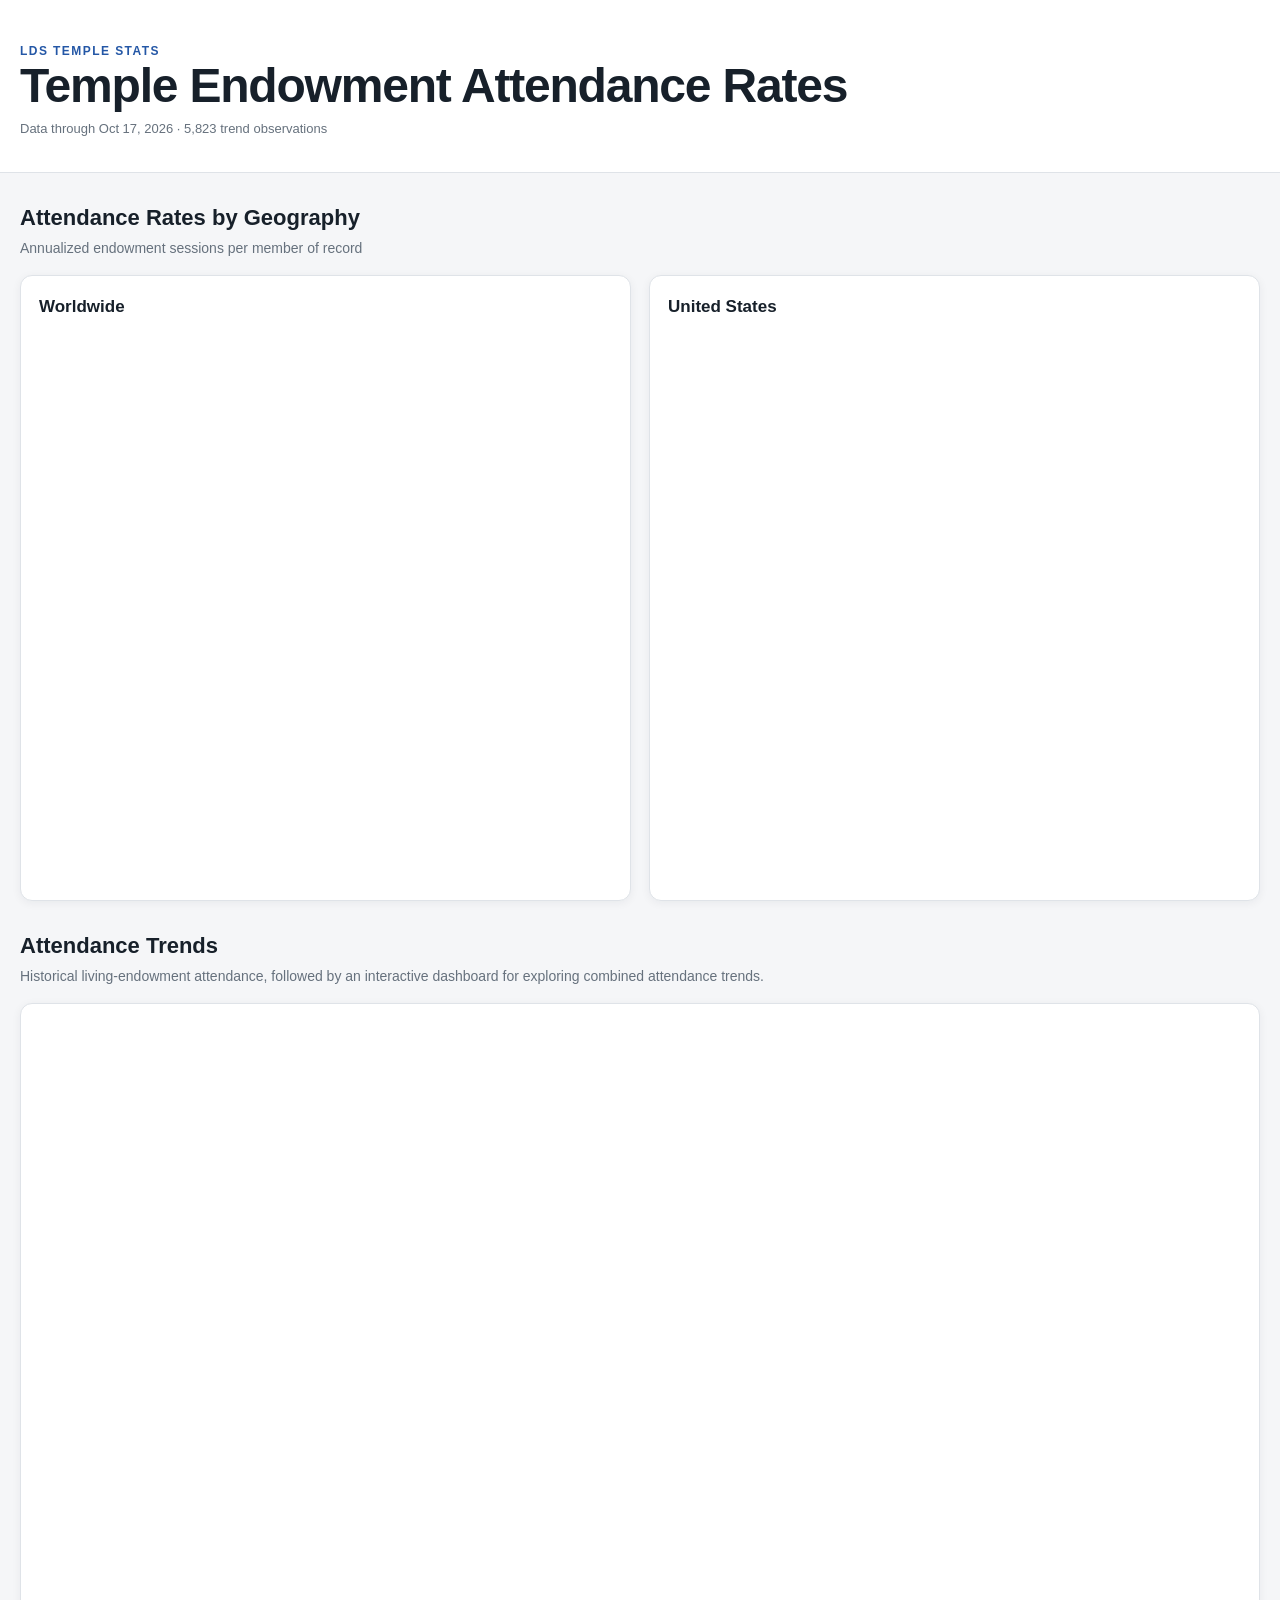
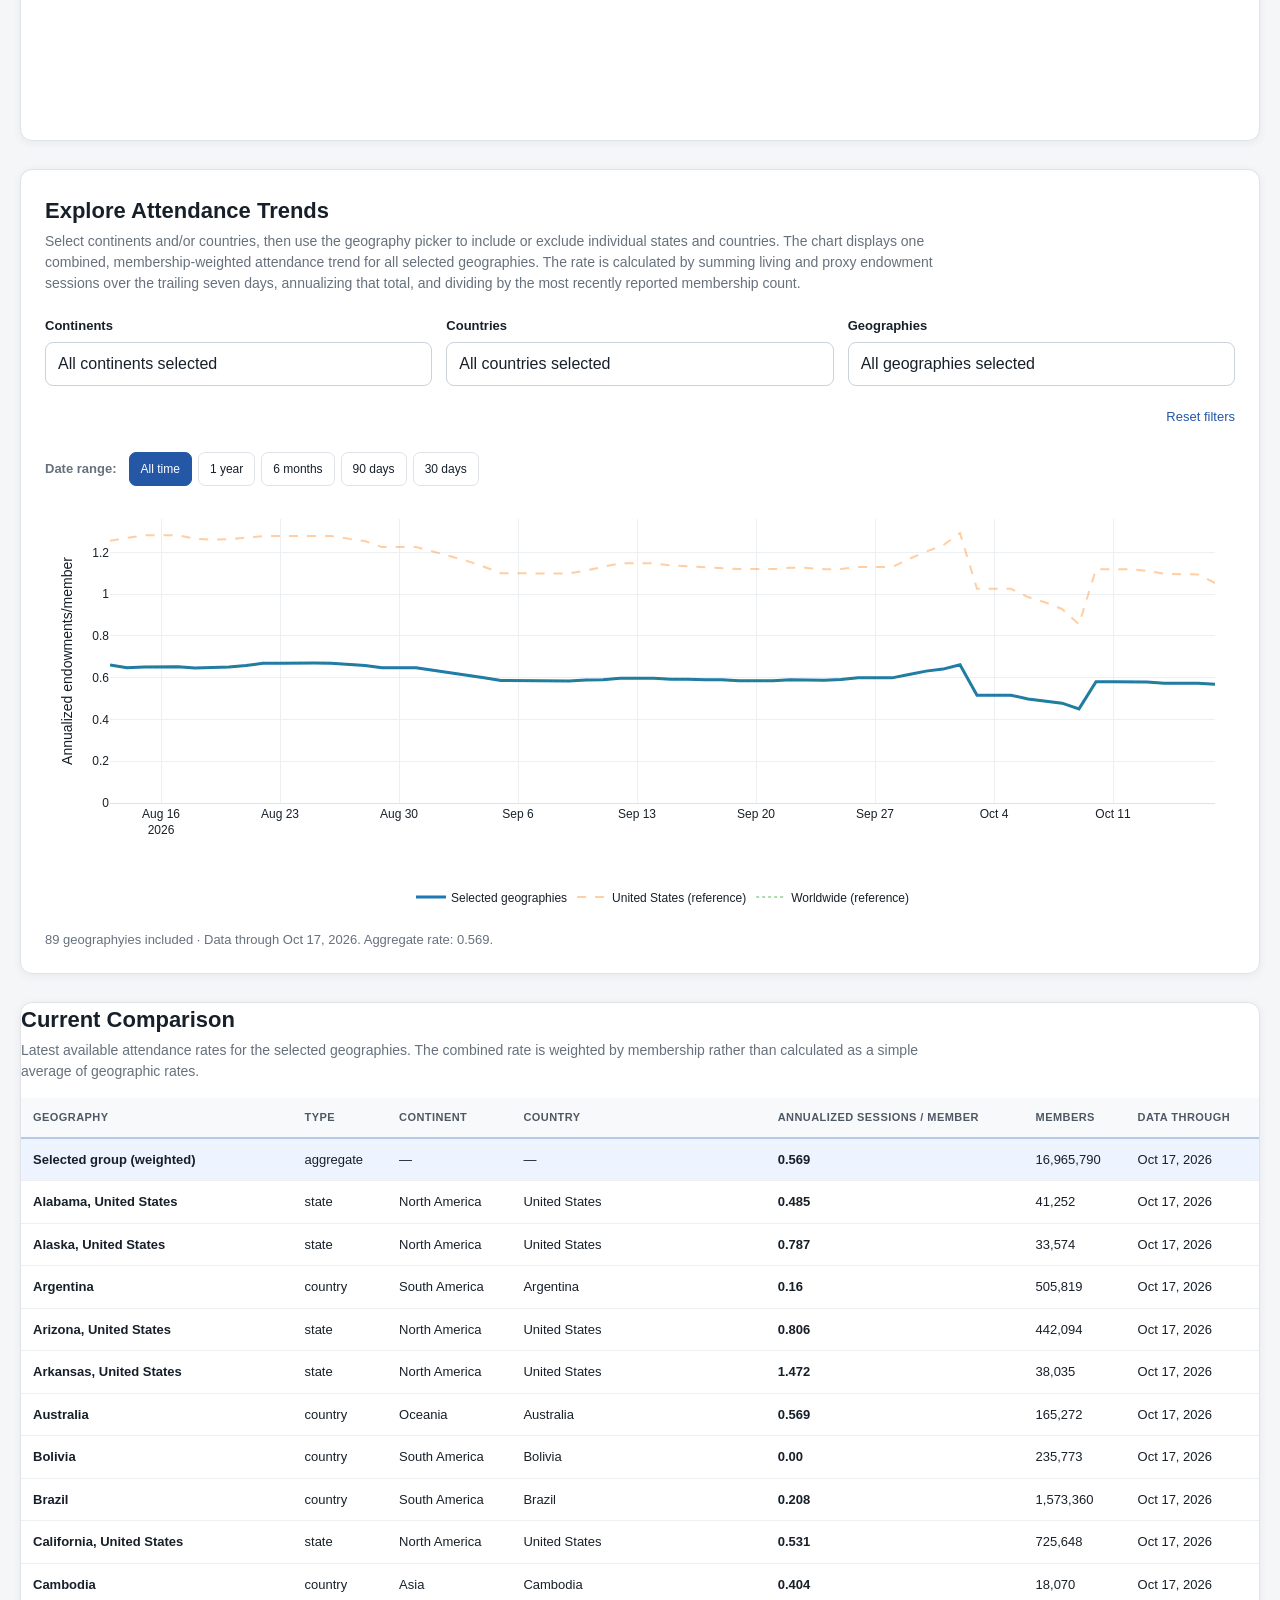
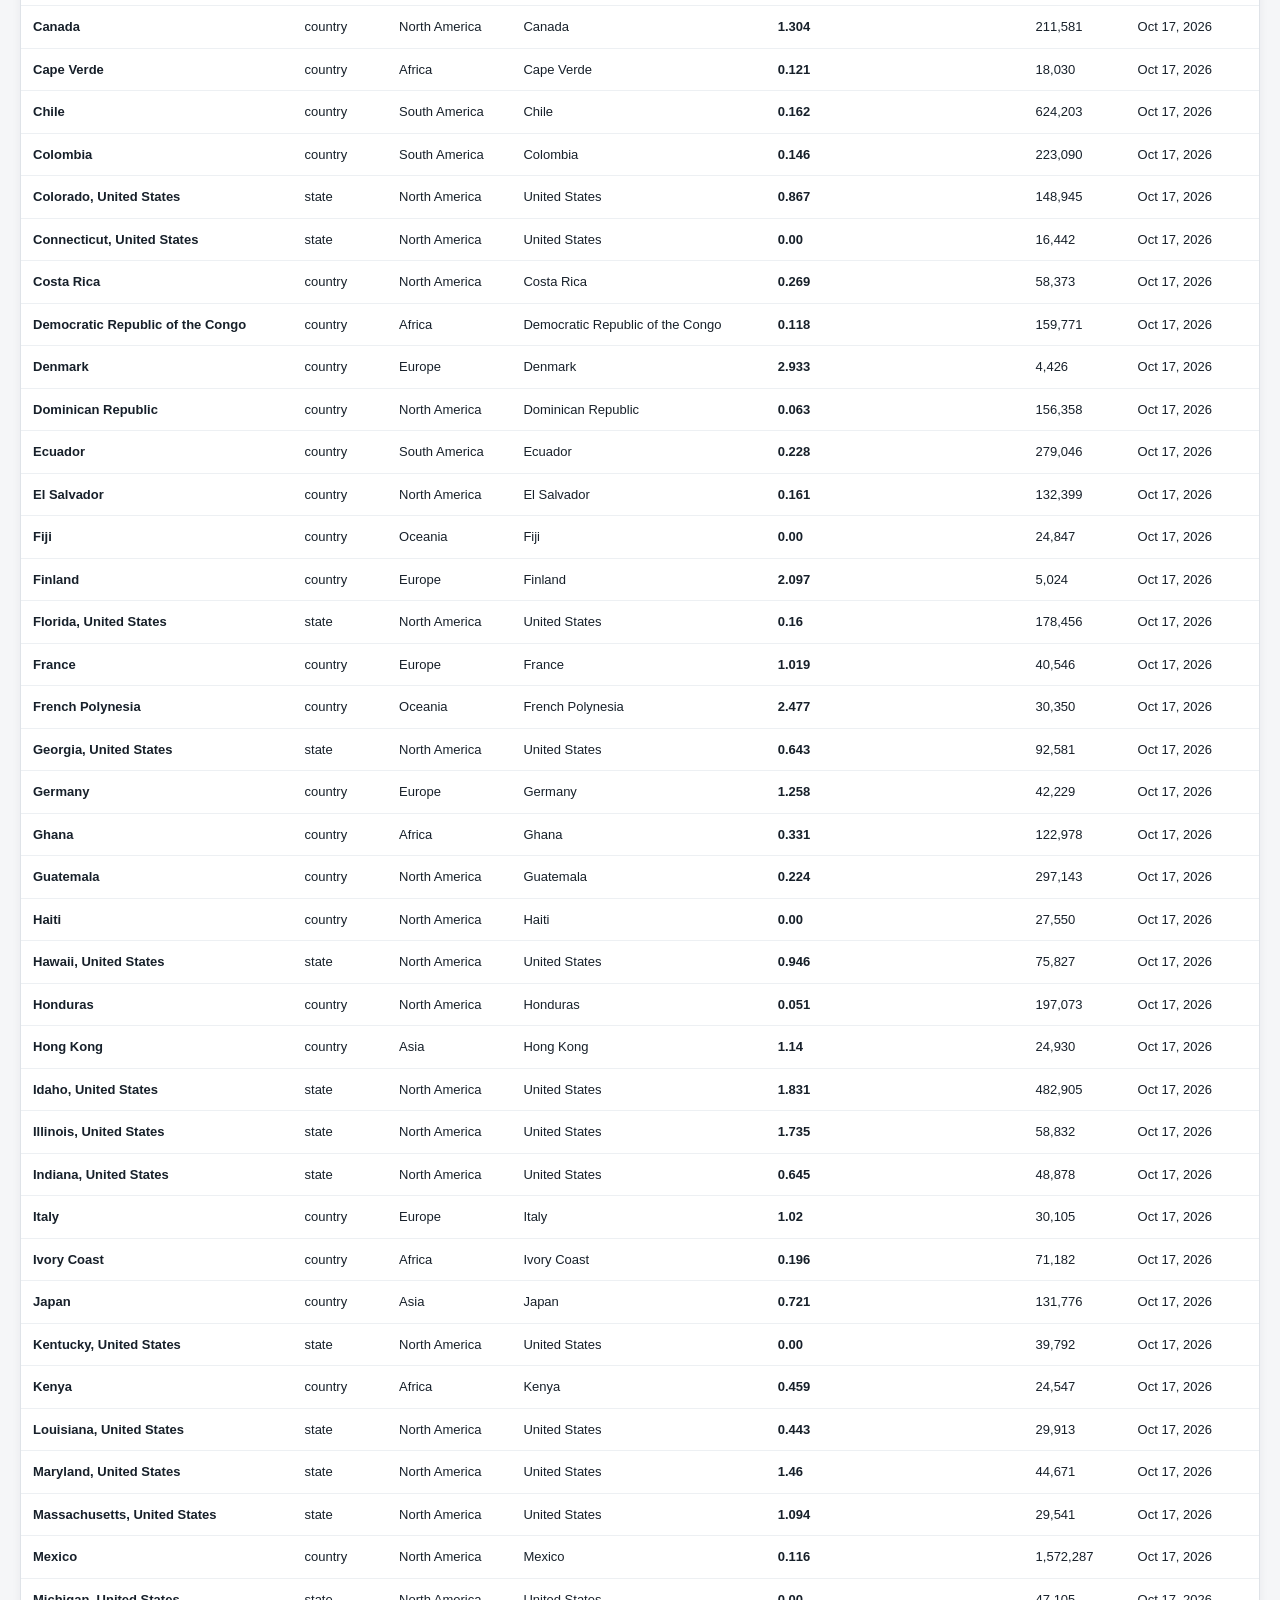
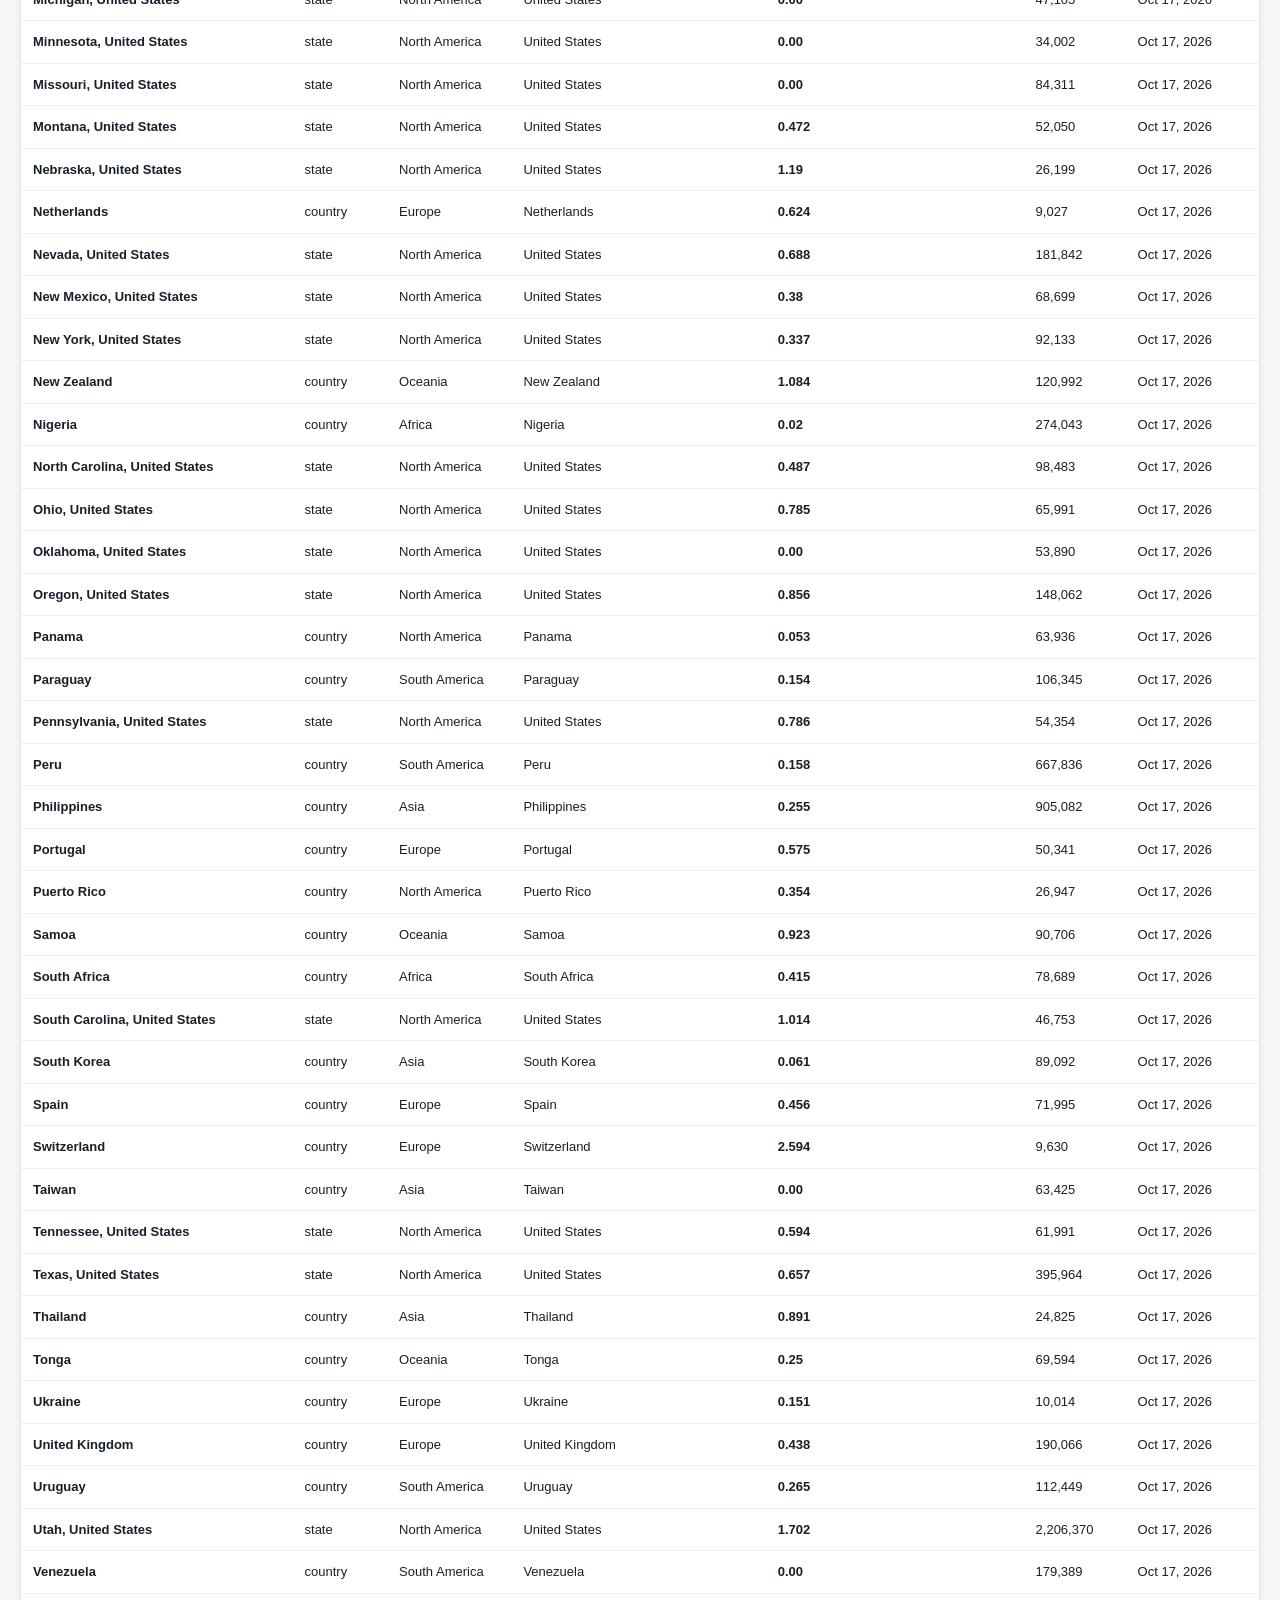
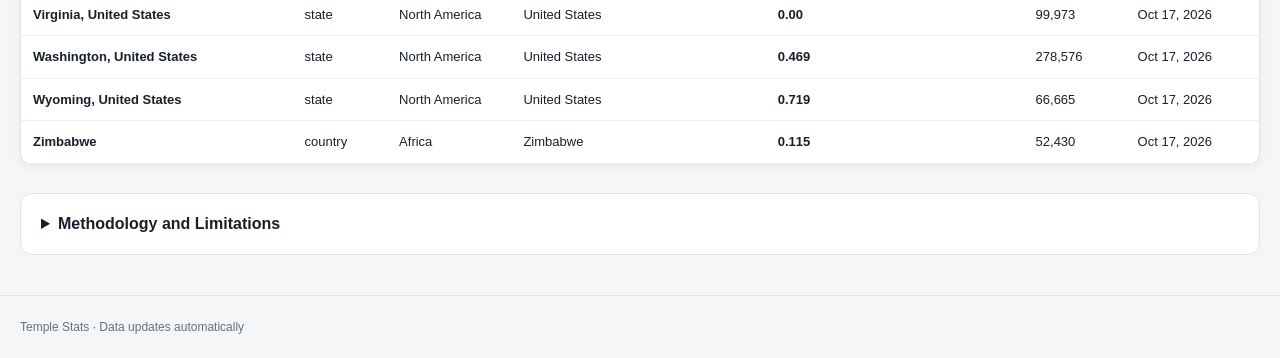
==== commit d6bbc473: "Revise index.html for improved content and accessibility Updated the HTML structure and content for " ====
--- a/index.html
+++ b/index.html
@@ -4,29 +4,36 @@
 <head>
   <meta charset="utf-8">
   <meta name="viewport" content="width=device-width, initial-scale=1">
-  <meta name="description" content="Explore historical temple endowment attendance rates by country and U.S. state.">
-  <title>Temple Endowment Attendance per member of record</title>
+  <meta
+    name="description"
+    content="Explore historical LDS temple endowment attendance rates by country and U.S. state, with interactive trends across selected geographies."
+  >
+  <meta name="theme-color" content="#ffffff">
+  <title>Temple Endowment Attendance Rates | LDS Temple Stats</title>
+
   <link rel="stylesheet" href="dashboard.css">
   <script src="https://cdn.plot.ly/plotly-2.35.2.min.js"></script>
 </head>
+
 <body>
   <header class="site-header">
     <div class="wrap">
       <div class="eyebrow">LDS TEMPLE STATS</div>
-      <h1>Temple Endowment Attendance per member of record</h1>`
-    
-      <p id="freshness" class="freshness" aria-live="polite">Loading current data…</p>
+      <h1>Temple Endowment Attendance Rates</h1>
+      <p id="freshness" class="freshness" aria-live="polite">
+        Loading current data…
+      </p>
     </div>
   </header>
 
   <main class="wrap">
 
-    <!-- 1. CURRENT GEOGRAPHIC ACTIVITY: MAPS FIRST -->
+    <!-- 1. GEOGRAPHIC ATTENDANCE MAPS -->
     <section class="section">
       <div class="section-heading">
         <div>
-          <h2>LDS Temple attendance rates by geography</h2>
-          <p>Endowment sessions attended per member of record</p>
+          <h2>Attendance Rates by Geography</h2>
+          <p>Annualized endowment sessions per member of record</p>
         </div>
       </div>
 
@@ -35,14 +42,15 @@
           <h3>Worldwide</h3>
           <div class="datawrapper-frame country-frame">
             <iframe
-              title="Temple attendance rate by country"
-              aria-label="Choropleth map"
+              title="Temple endowment attendance rates by country"
+              aria-label="Choropleth map of temple attendance rates by country"
               src="https://datawrapper.dwcdn.net/ooUr3/52/"
               scrolling="no"
               height="550"
               frameborder="0"
               loading="lazy"
-              data-external="1"></iframe>
+              data-external="1"
+            ></iframe>
           </div>
         </article>
 
@@ -50,53 +58,61 @@
           <h3>United States</h3>
           <div class="datawrapper-frame state-frame">
             <iframe
-              title="Temple attendance rate by U.S. state"
-              aria-label="Choropleth map"
+              title="Temple endowment attendance rates by U.S. state"
+              aria-label="Choropleth map of temple attendance rates by U.S. state"
               src="https://datawrapper.dwcdn.net/LuaXr/55/"
               scrolling="no"
               height="499"
               frameborder="0"
               loading="lazy"
-              data-external="1"></iframe>
+              data-external="1"
+            ></iframe>
           </div>
         </article>
       </div>
     </section>
 
-    <!-- 2. DATAWRAPPER HISTORICAL TREND: SECOND -->
+    <!-- 2. HISTORICAL DATAWRAPPER TREND -->
     <section class="section">
       <div class="section-heading">
         <div>
-          <h2>Attendance trends</h2>
-          <p>Living endowment trend and dynamic dashboard for total endowment attendance trends.</p>
+          <h2>Attendance Trends</h2>
+          <p>
+            Historical living-endowment attendance, followed by an interactive
+            dashboard for exploring combined attendance trends.
+          </p>
         </div>
       </div>
 
       <article class="card embed-card">
         <div class="datawrapper-frame historical-frame">
           <iframe
-            title="Living Endowment Attendance Trend"
-            aria-label="Small multiple line chart"
+            title="Historical Living Endowment Attendance Trend"
+            aria-label="Small-multiple line chart of historical living-endowment attendance"
             src="https://datawrapper.dwcdn.net/CQis2/47/"
             scrolling="no"
             height="712"
             frameborder="0"
             loading="lazy"
-            data-external="1"></iframe>
+            data-external="1"
+          ></iframe>
         </div>
       </article>
     </section>
 
-    <!-- 3. EXPLORE TRENDS: DASHBOARD AGGREGATE CHART -->
+    <!-- 3. INTERACTIVE AGGREGATE TREND DASHBOARD -->
     <section class="section card explorer">
       <div class="section-heading">
         <div>
-          <h2>Temple Attendance Rates: Explore trends</h2>
+          <h2>Explore Attendance Trends</h2>
           <p>
             Select continents and/or countries, then use the geography picker
             to include or exclude individual states and countries. The chart
-            shows one combined, membership-weighted attendance trend for all
-            selected geographies. Calculated as the sum of all endowments (living and proxy) from the last 7 days, annualized, then divided by the prior year's member of record count.
+            displays one combined, membership-weighted attendance trend for
+            all selected geographies. The rate is calculated by summing living
+            and proxy endowment sessions over the trailing seven days,
+            annualizing that total, and dividing by the most recently reported
+            membership count.
           </p>
         </div>
       </div>
@@ -110,7 +126,8 @@
               type="button"
               class="picker-button"
               aria-expanded="false"
-              aria-controls="continent-menu">No continents selected</button>
+              aria-controls="continent-menu"
+            >No continents selected</button>
             <div id="continent-menu" class="picker-menu" hidden></div>
           </div>
         </div>
@@ -123,7 +140,8 @@
               type="button"
               class="picker-button"
               aria-expanded="false"
-              aria-controls="country-menu">No countries selected</button>
+              aria-controls="country-menu"
+            >No countries selected</button>
             <div id="country-menu" class="picker-menu" hidden></div>
           </div>
         </div>
@@ -136,29 +154,60 @@
               type="button"
               class="picker-button"
               aria-expanded="false"
-              aria-controls="geo-menu">No geographies available</button>
+              aria-controls="geo-menu"
+            >No geographies available</button>
             <div id="geo-menu" class="picker-menu" hidden></div>
           </div>
         </div>
       </div>
 
       <div class="selection-row">
-        <div id="selection-chips" class="chips" aria-live="polite"></div>
-        <button id="clear-selection" type="button" class="text-button">Clear all</button>
+        <div
+          id="selection-chips"
+          class="chips"
+          aria-live="polite"
+        ></div>
+        <button
+          id="clear-selection"
+          type="button"
+          class="text-button"
+        >Clear all</button>
       </div>
 
       <div class="range-row">
-        <span class="range-label">Show:</span>
+        <span class="range-label">Date range:</span>
         <div
           class="range-buttons"
           id="range-buttons"
           role="group"
-          aria-label="Trend date range">
-          <button type="button" data-range="all" class="active" aria-pressed="true">All time</button>
-          <button type="button" data-range="365" aria-pressed="false">1 year</button>
-          <button type="button" data-range="180" aria-pressed="false">6 months</button>
-          <button type="button" data-range="90" aria-pressed="false">90 days</button>
-          <button type="button" data-range="30" aria-pressed="false">30 days</button>
+          aria-label="Trend date range"
+        >
+          <button
+            type="button"
+            data-range="all"
+            class="active"
+            aria-pressed="true"
+          >All time</button>
+          <button
+            type="button"
+            data-range="365"
+            aria-pressed="false"
+          >1 year</button>
+          <button
+            type="button"
+            data-range="180"
+            aria-pressed="false"
+          >6 months</button>
+          <button
+            type="button"
+            data-range="90"
+            aria-pressed="false"
+          >90 days</button>
+          <button
+            type="button"
+            data-range="30"
+            aria-pressed="false"
+          >30 days</button>
         </div>
       </div>
 
@@ -166,20 +215,25 @@
         id="trend-chart"
         class="trend-chart"
         role="img"
-        aria-label="Aggregate attendance trend for selected geographies"></div>
-
-      <p id="trend-status" class="status" aria-live="polite"></p>
-    </section>
-
-    <!-- CURRENT COMPARISON TABLE -->
+        aria-label="Aggregate temple attendance trend for the selected geographies"
+      ></div>
+
+      <p
+        id="trend-status"
+        class="status"
+        aria-live="polite"
+      ></p>
+    </section>
+
+    <!-- 4. CURRENT COMPARISON TABLE -->
     <section class="section card">
       <div class="section-heading">
         <div>
-          <h2>Current comparison</h2>
-          <p>
-            Latest available rates for the selected geographies. The
-            selected-group rate is weighted by membership, not averaged
-            across geography rates.
+          <h2>Current Comparison</h2>
+          <p>
+            Latest available attendance rates for the selected geographies.
+            The combined rate is weighted by membership rather than calculated
+            as a simple average of geographic rates.
           </p>
         </div>
       </div>
@@ -188,86 +242,117 @@
         <table id="comparison-table">
           <thead>
             <tr>
-              <th>Geography</th>
-              <th>Type</th>
-              <th>Continent</th>
-              <th>Country</th>
-              <th>Annualized / member</th>
-              <th>Members</th>
-              <th>Data through</th>
+              <th scope="col">Geography</th>
+              <th scope="col">Type</th>
+              <th scope="col">Continent</th>
+              <th scope="col">Country</th>
+              <th scope="col">Annualized Sessions / Member</th>
+              <th scope="col">Members</th>
+              <th scope="col">Data Through</th>
             </tr>
           </thead>
           <tbody>
-            <tr><td colspan="7">Loading comparison…</td></tr>
+            <tr>
+              <td colspan="7">Loading comparison…</td>
+            </tr>
           </tbody>
         </table>
       </div>
     </section>
 
-    <!-- METHODOLOGY -->
+    <!-- 5. METHODOLOGY AND LIMITATIONS -->
     <section class="section methodology">
       <details>
-        <summary>Methodology and limitations</summary>
+        <summary>Methodology and Limitations</summary>
+
         <div class="method-body">
-          <h3>What this metric measures</h3>
-          <p>
-            The metric is annualized temple endowment sessions per member of
-            record. For each geography and date, the seven-day endowment total
-            is multiplied by 365/7 and divided by the geography's membership count.
-          </p>
-          <p><strong>Rate = (trailing 7-day endowment sessions × 365 ÷ 7) ÷ members of record.</strong></p>
-          <p>
-            This is a rate of recorded sessions relative to membership, not a
-            count or estimate of unique people attending. One person may attend
-            multiple sessions, and the source data does not identify unique attendees.
-          </p>
-
-          <h3>Rolling window and annualization</h3>
+          <h3>What This Metric Measures</h3>
+          <p>
+            This metric estimates the annualized number of temple endowment
+            sessions per member of record. For each geography and date, the
+            trailing seven-day endowment total is multiplied by 365/7 and
+            divided by the membership count.
+          </p>
+
+          <p>
+            <strong>
+              Rate = (Trailing 7-day endowment sessions × 365 ÷ 7)
+              ÷ Members of Record
+            </strong>
+          </p>
+
+          <p>
+            This is a rate of recorded sessions relative to membership, not
+            a count or estimate of unique people attending. An individual
+            may attend multiple sessions, and the source data does not
+            identify unique attendees.
+          </p>
+
+          <h3>Rolling Window and Annualization</h3>
           <p>
             The trailing seven-day window smooths day-to-day variation.
-            Annualization expresses the recent seven-day pace as a yearly rate;
-            it is not a forecast that activity will continue at that level for
-            a full year. The current date is excluded because its activity data
-            may be incomplete.
-          </p>
-
-          <h3>Comparing multiple geographies</h3>
-          <p>
-            For a selected group, the combined rate is calculated as the sum
-            of annualized endowment sessions divided by the sum of membership
-            counts. It is not the simple average of state or country rates.
-            The aggregate trend is shown only for dates when every selected
-            geography has data, so the group denominator remains consistent
-            over the plotted period.
-          </p>
-
-          <h3>Sources and caveats</h3>
+            Annualization expresses the recent seven-day pace as a yearly
+            rate; it does not forecast that activity will continue at that
+            level for a full year. The current date is excluded because its
+            activity data may be incomplete.
+          </p>
+
+          <h3>Comparing Multiple Geographies</h3>
+          <p>
+            For a selected group, the combined rate is calculated by summing
+            annualized endowment sessions across the selected geographies
+            and dividing by their combined membership count. It is not the
+            simple average of state or country rates.
+          </p>
+
+          <p>
+            The aggregate trend is displayed only for dates when every
+            selected geography has data, keeping the group denominator
+            consistent across the plotted period.
+          </p>
+
+          <h3>Sources and Limitations</h3>
           <p>
             Temple activity counts are sourced from
-            <a href="https://fullerconsideration.com/TempleTracker/endowments.php"
-               target="_blank" rel="noopener noreferrer">Fuller Consideration's endowment history</a>.
+            <a
+              href="https://fullerconsideration.com/TempleTracker/endowments.php"
+              target="_blank"
+              rel="noopener noreferrer"
+            >Fuller Consideration's endowment history</a>.
             Membership denominators come from Church membership statistics
-            reported from the most recent year. Geography is based
-            on each temple's physical location.
-          </p>
-          <p>
-            Geographic comparisons should be interpreted as approximate rates, not direct measures of
-            individual participation or religious commitment. Some geographies are likely affected by traveling members more than local populations. E.g. the rate of temple
-            attendance in Illinois is likely inflated due to non-Illinois residents attending the Nauvoo temple.
+            for the most recently reported year. Geography is based on each
+            temple's physical location.
+          </p>
+
+          <p>
+            Geographic comparisons should be interpreted as approximate
+            rates, not direct measures of individual participation or
+            religious commitment. Rates may be affected by people traveling
+            from outside a geography to attend a temple. For example,
+            Illinois's rate may be inflated by non-Illinois residents
+            attending the Nauvoo temple.
           </p>
         </div>
       </details>
     </section>
+
   </main>
 
   <footer class="site-footer">
-    <div class="wrap">Temple Stats · Data updates automatically</div>
+    <div class="wrap">
+      Temple Stats · Data updates automatically
+    </div>
   </footer>
 
   <script>
     // Allow Datawrapper to resize its embedded charts.
     window.addEventListener("message", function (event) {
-      if (!event.data || event.data["datawrapper-height"] === undefined) return;
+      if (
+        !event.data ||
+        event.data["datawrapper-height"] === undefined
+      ) {
+        return;
+      }
 
       const frames = document.querySelectorAll("iframe");
       const heights = event.data["datawrapper-height"];
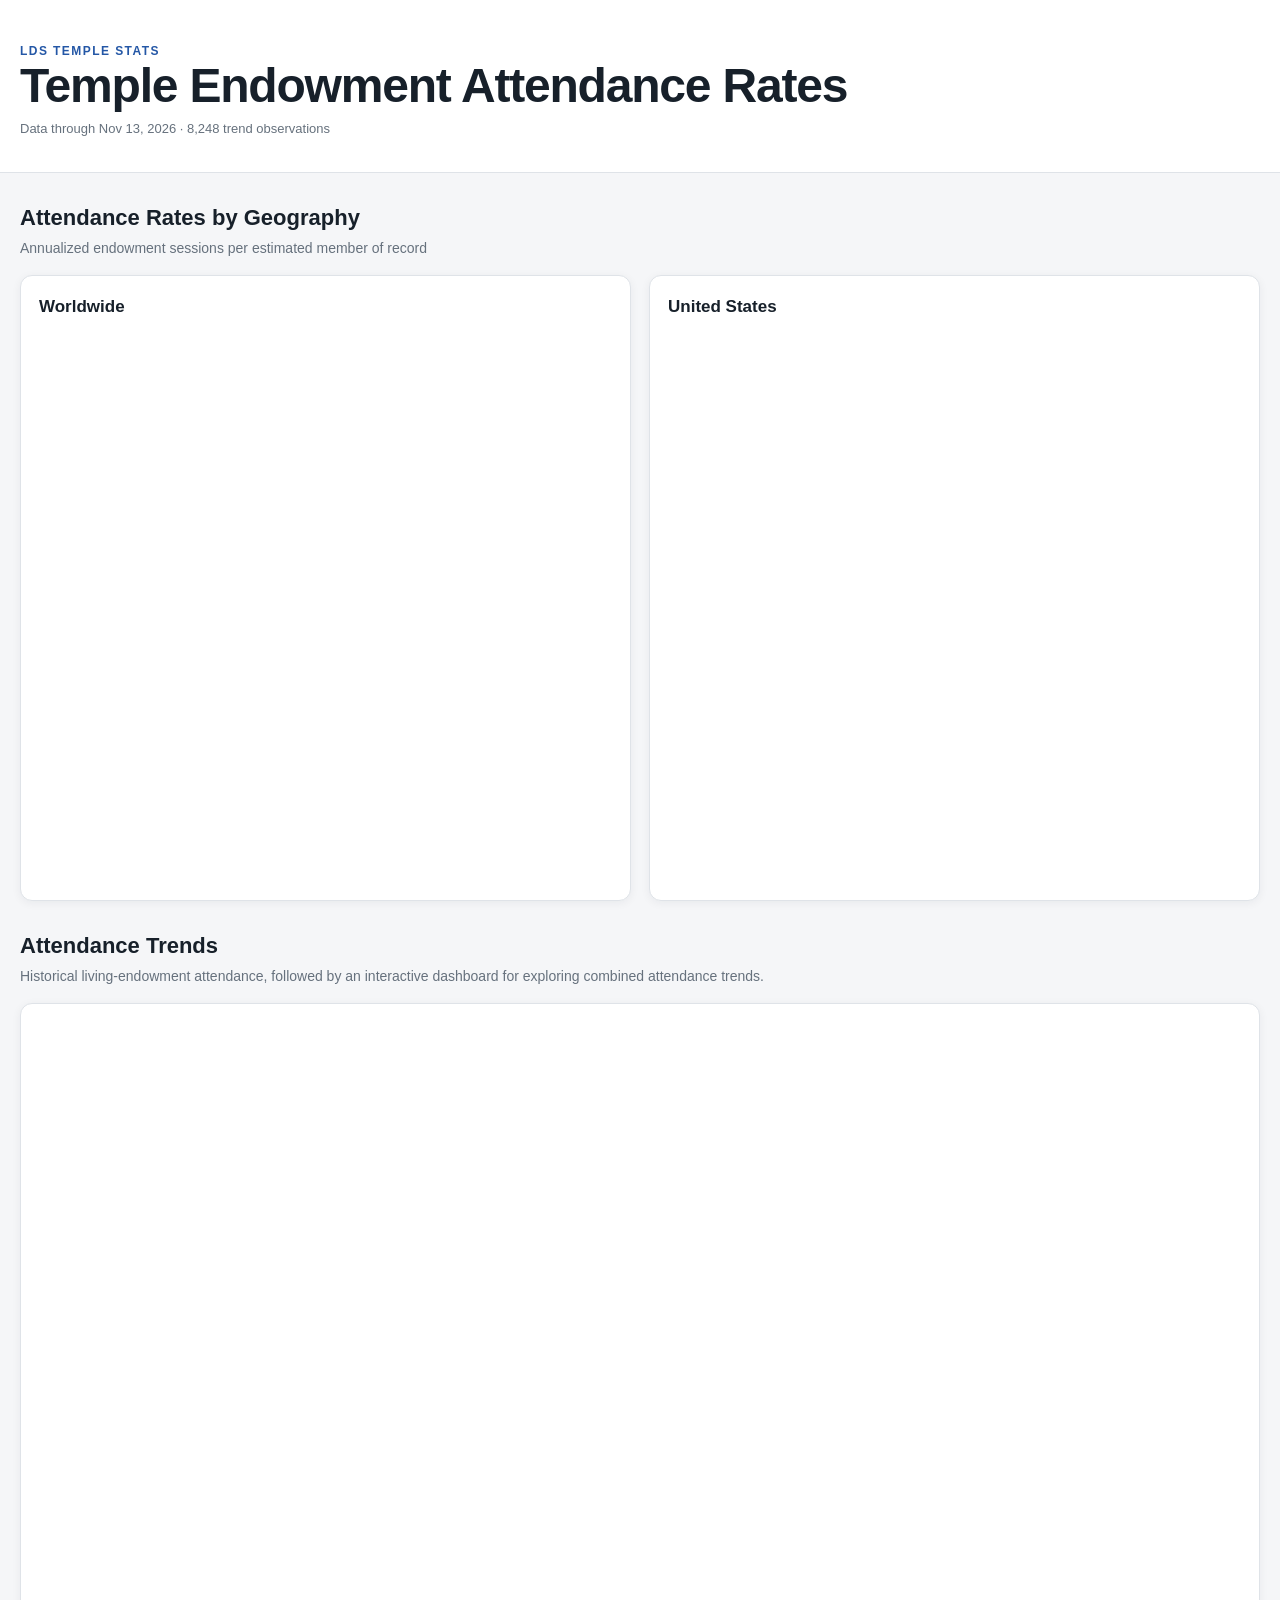
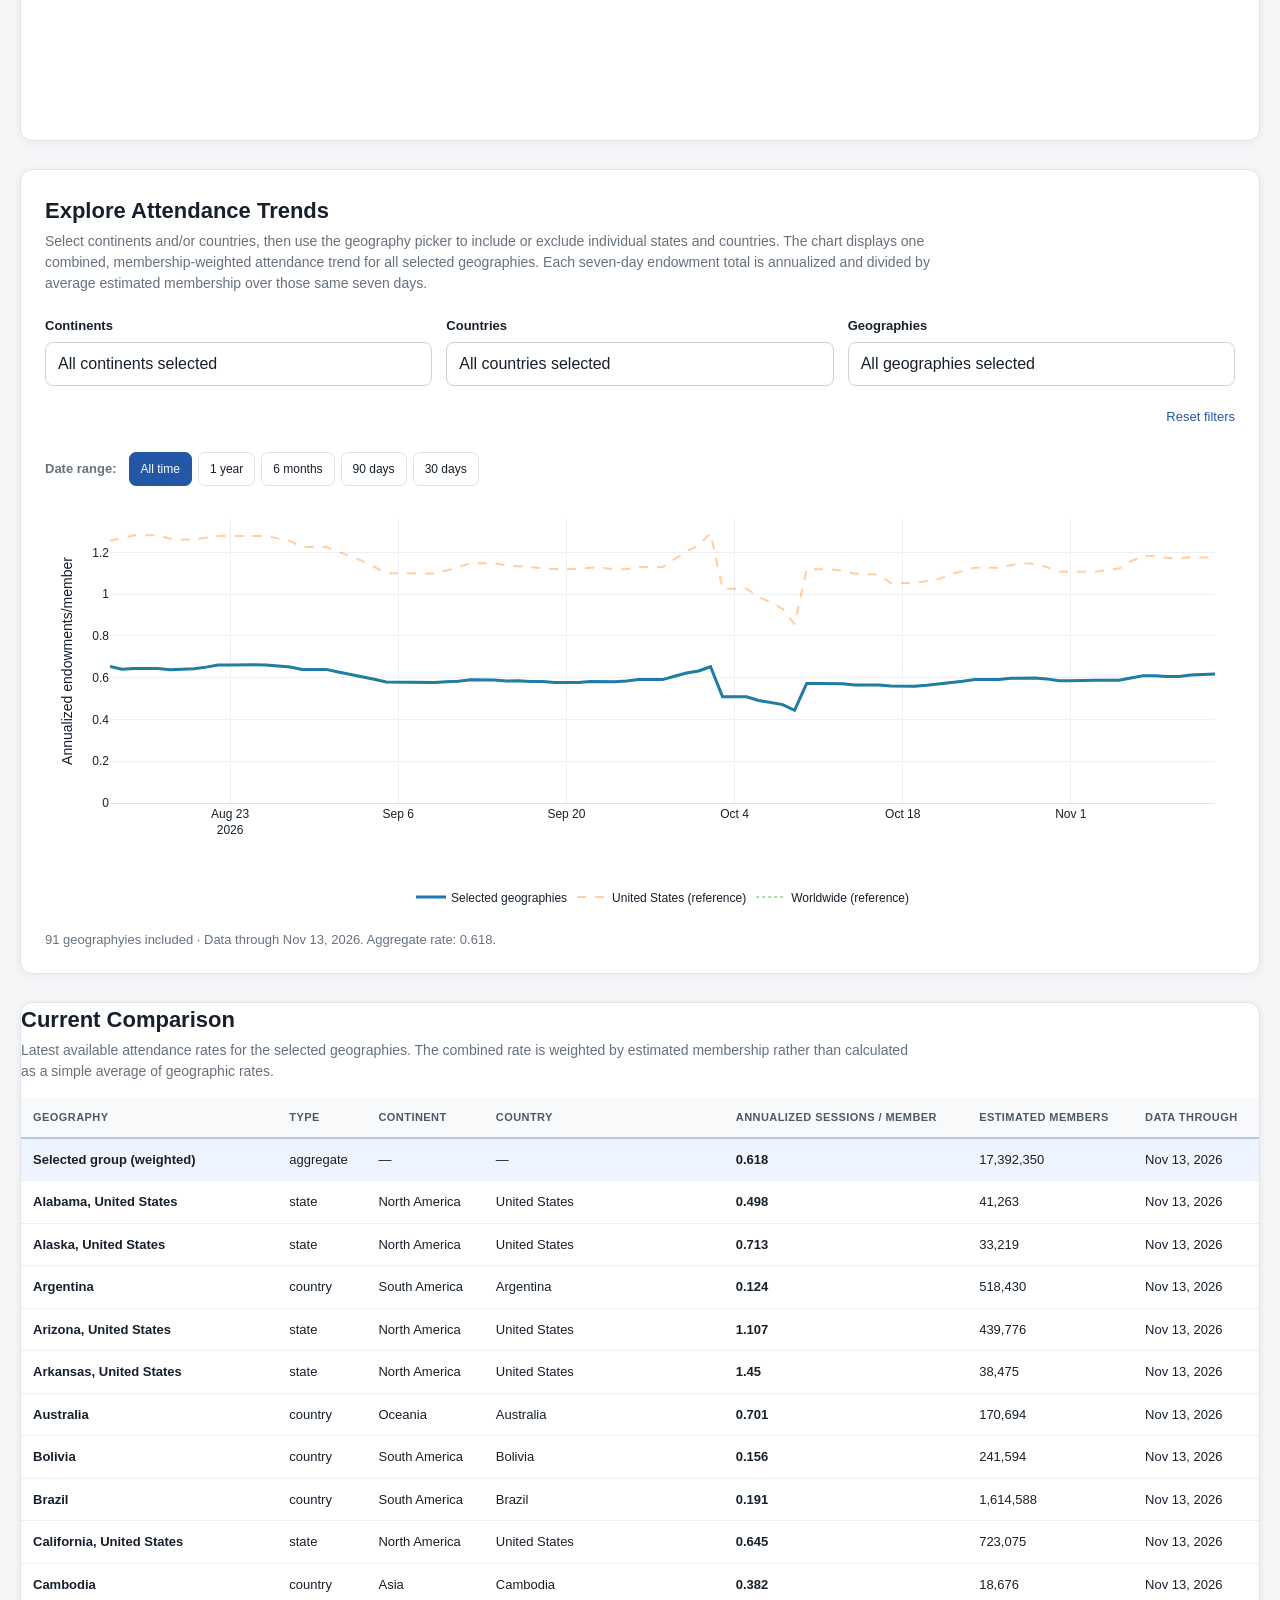
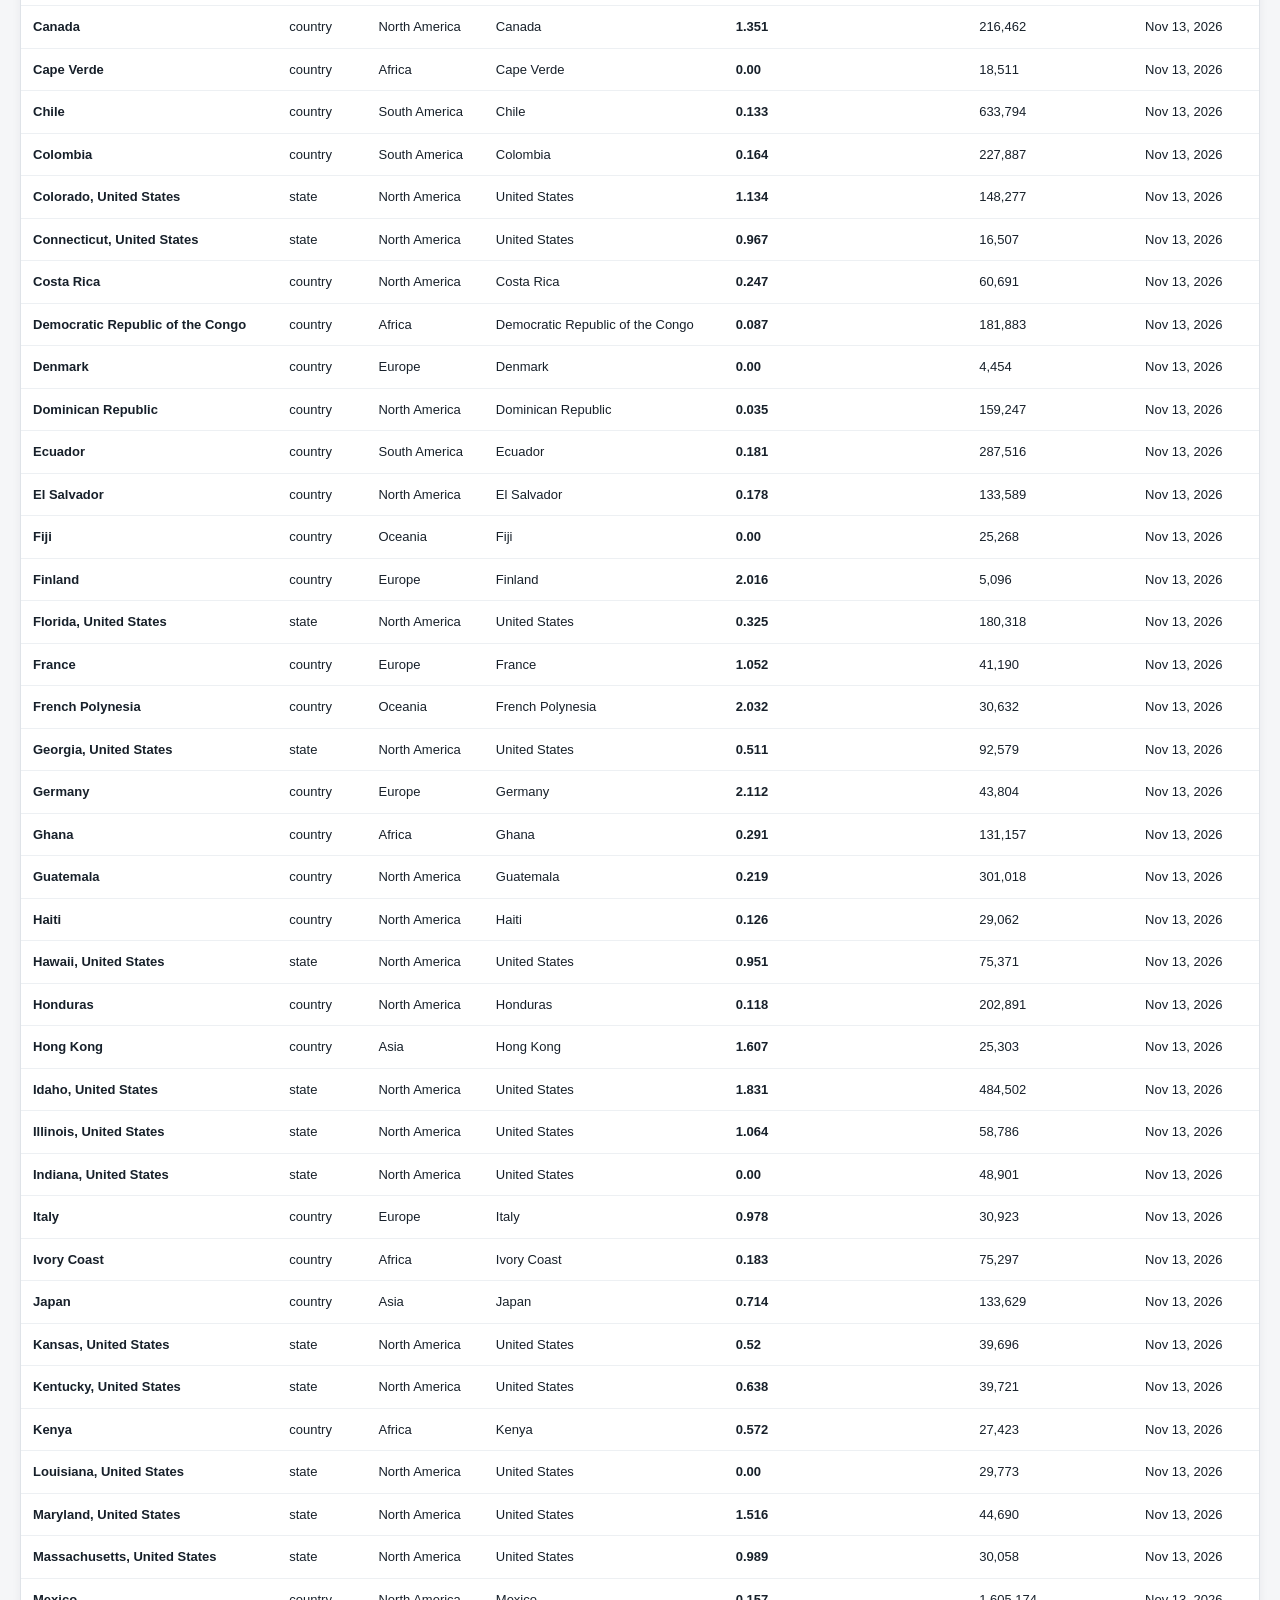
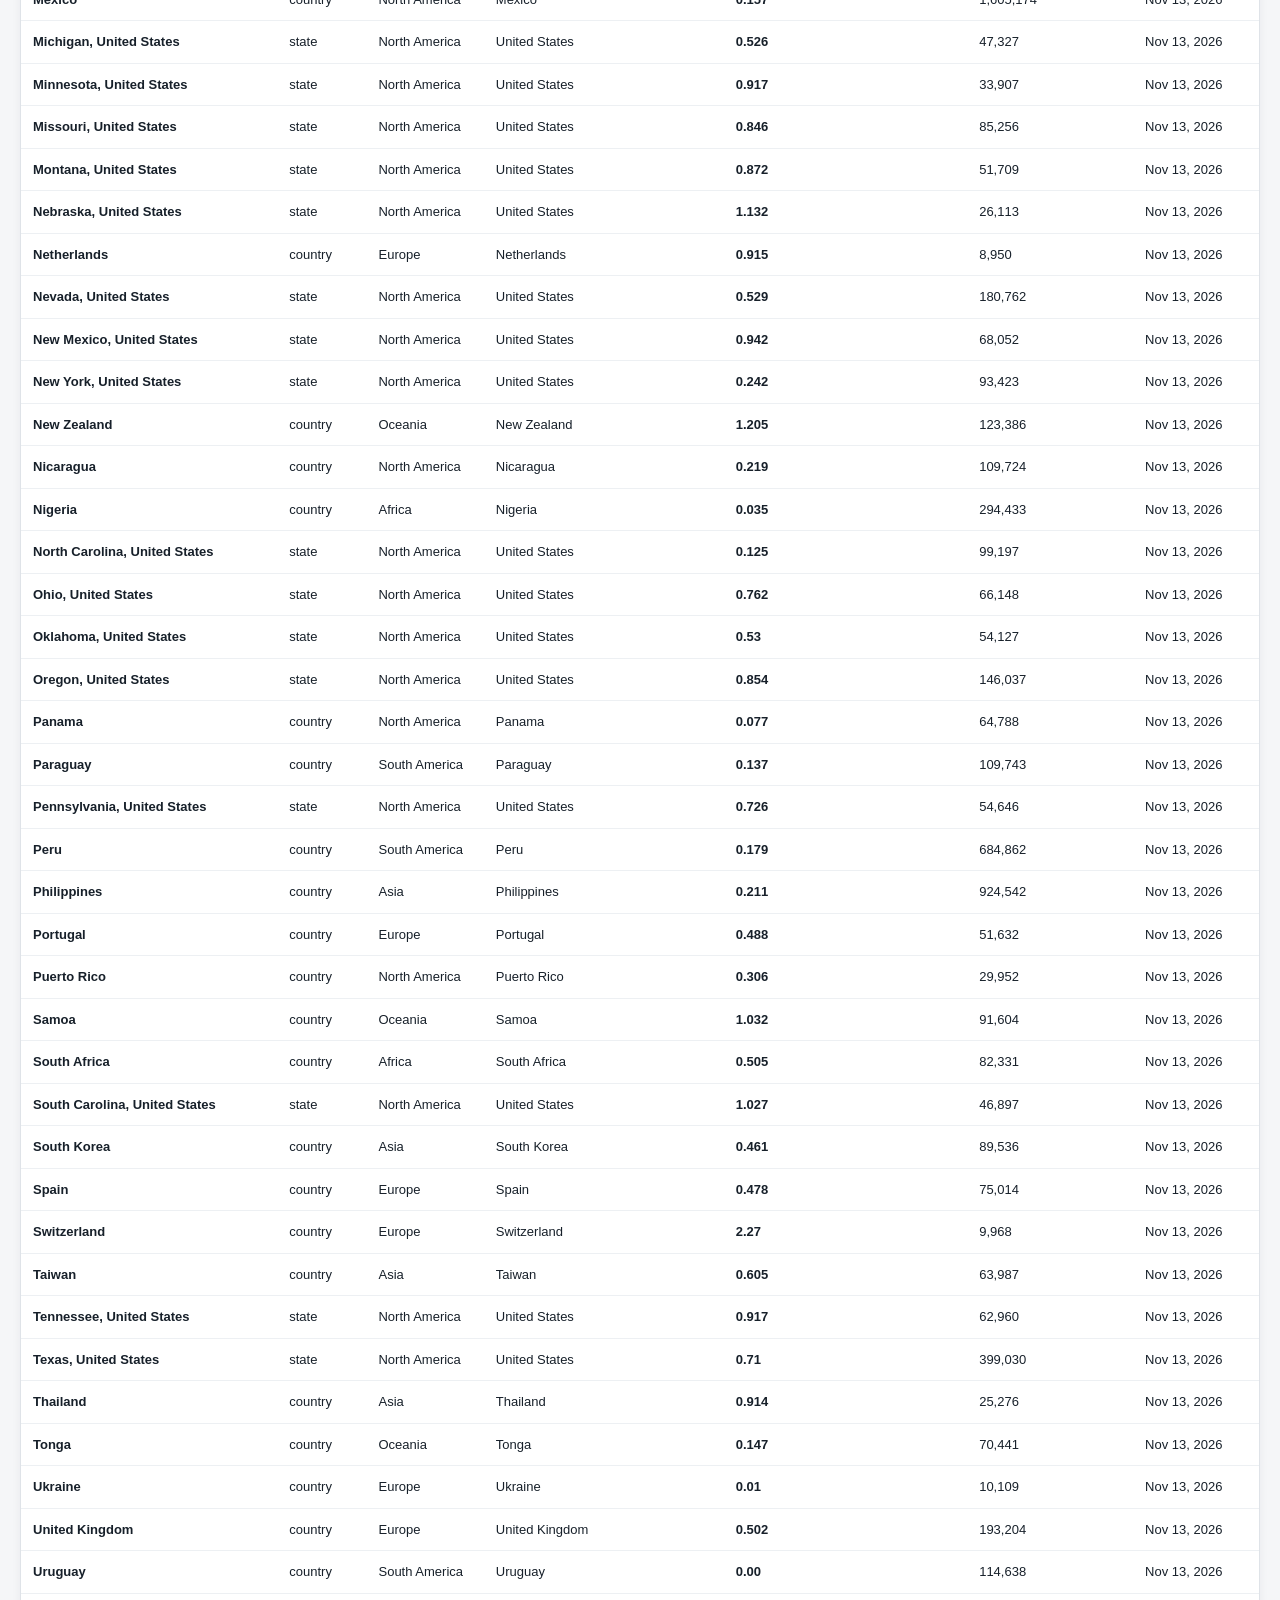
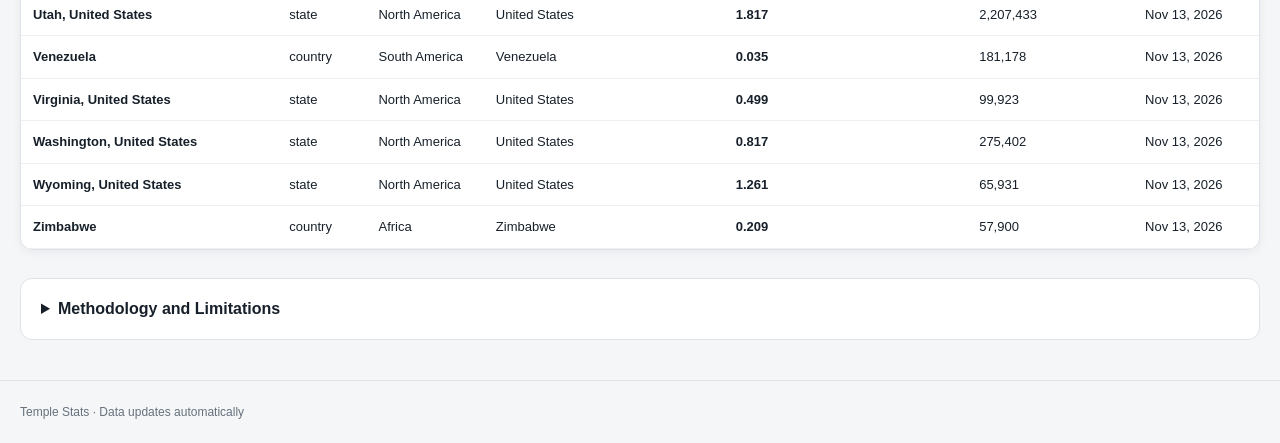
==== commit 32d814cf: "Add files via upload" ====
--- a/index.html
+++ b/index.html
@@ -1,372 +1,159 @@
-
 <!doctype html>
 <html lang="en">
 <head>
   <meta charset="utf-8">
   <meta name="viewport" content="width=device-width, initial-scale=1">
-  <meta
-    name="description"
-    content="Explore historical LDS temple endowment attendance rates by country and U.S. state, with interactive trends across selected geographies."
-  >
+  <meta name="description" content="Explore historical LDS temple endowment attendance rates by country and U.S. state, with interactive trends across selected geographies.">
   <meta name="theme-color" content="#ffffff">
   <title>Temple Endowment Attendance Rates | LDS Temple Stats</title>
-
   <link rel="stylesheet" href="dashboard.css">
   <script src="https://cdn.plot.ly/plotly-2.35.2.min.js"></script>
 </head>
-
 <body>
   <header class="site-header">
     <div class="wrap">
       <div class="eyebrow">LDS TEMPLE STATS</div>
       <h1>Temple Endowment Attendance Rates</h1>
-      <p id="freshness" class="freshness" aria-live="polite">
-        Loading current data…
-      </p>
+      <p id="freshness" class="freshness" aria-live="polite">Loading current data…</p>
     </div>
   </header>
-
   <main class="wrap">
-
     <!-- 1. GEOGRAPHIC ATTENDANCE MAPS -->
     <section class="section">
-      <div class="section-heading">
-        <div>
-          <h2>Attendance Rates by Geography</h2>
-          <p>Annualized endowment sessions per member of record</p>
-        </div>
-      </div>
-
+      <div class="section-heading"><div>
+        <h2>Attendance Rates by Geography</h2>
+        <p>Annualized endowment sessions per estimated member of record</p>
+      </div></div>
       <div class="map-grid">
         <article class="card map-card">
           <h3>Worldwide</h3>
           <div class="datawrapper-frame country-frame">
-            <iframe
-              title="Temple endowment attendance rates by country"
-              aria-label="Choropleth map of temple attendance rates by country"
-              src="https://datawrapper.dwcdn.net/ooUr3/52/"
-              scrolling="no"
-              height="550"
-              frameborder="0"
-              loading="lazy"
-              data-external="1"
-            ></iframe>
+            <iframe title="Temple endowment attendance rates by country" aria-label="Choropleth map of temple attendance rates by country" src="https://datawrapper.dwcdn.net/ooUr3/52/" scrolling="no" height="550" frameborder="0" loading="lazy" data-external="1"></iframe>
           </div>
         </article>
-
         <article class="card map-card">
           <h3>United States</h3>
           <div class="datawrapper-frame state-frame">
-            <iframe
-              title="Temple endowment attendance rates by U.S. state"
-              aria-label="Choropleth map of temple attendance rates by U.S. state"
-              src="https://datawrapper.dwcdn.net/LuaXr/55/"
-              scrolling="no"
-              height="499"
-              frameborder="0"
-              loading="lazy"
-              data-external="1"
-            ></iframe>
+            <iframe title="Temple endowment attendance rates by U.S. state" aria-label="Choropleth map of temple attendance rates by U.S. state" src="https://datawrapper.dwcdn.net/LuaXr/55/" scrolling="no" height="499" frameborder="0" loading="lazy" data-external="1"></iframe>
           </div>
         </article>
       </div>
     </section>
-
     <!-- 2. HISTORICAL DATAWRAPPER TREND -->
     <section class="section">
-      <div class="section-heading">
-        <div>
-          <h2>Attendance Trends</h2>
-          <p>
-            Historical living-endowment attendance, followed by an interactive
-            dashboard for exploring combined attendance trends.
-          </p>
-        </div>
-      </div>
-
-      <article class="card embed-card">
-        <div class="datawrapper-frame historical-frame">
-          <iframe
-            title="Historical Living Endowment Attendance Trend"
-            aria-label="Small-multiple line chart of historical living-endowment attendance"
-            src="https://datawrapper.dwcdn.net/CQis2/47/"
-            scrolling="no"
-            height="712"
-            frameborder="0"
-            loading="lazy"
-            data-external="1"
-          ></iframe>
-        </div>
-      </article>
+      <div class="section-heading"><div>
+        <h2>Attendance Trends</h2>
+        <p>Historical living-endowment attendance, followed by an interactive dashboard for exploring combined attendance trends.</p>
+      </div></div>
+      <article class="card embed-card"><div class="datawrapper-frame historical-frame">
+        <iframe title="Historical Living Endowment Attendance Trend" aria-label="Small-multiple line chart of historical living-endowment attendance" src="https://datawrapper.dwcdn.net/CQis2/47/" scrolling="no" height="712" frameborder="0" loading="lazy" data-external="1"></iframe>
+      </div></article>
     </section>
-
     <!-- 3. INTERACTIVE AGGREGATE TREND DASHBOARD -->
     <section class="section card explorer">
-      <div class="section-heading">
-        <div>
-          <h2>Explore Attendance Trends</h2>
-          <p>
-            Select continents and/or countries, then use the geography picker
-            to include or exclude individual states and countries. The chart
-            displays one combined, membership-weighted attendance trend for
-            all selected geographies. The rate is calculated by summing living
-            and proxy endowment sessions over the trailing seven days,
-            annualizing that total, and dividing by the most recently reported
-            membership count.
-          </p>
-        </div>
-      </div>
-
+      <div class="section-heading"><div>
+        <h2>Explore Attendance Trends</h2>
+        <p>Select continents and/or countries, then use the geography picker to include or exclude individual states and countries. The chart displays one combined, membership-weighted attendance trend for all selected geographies. Each seven-day endowment total is annualized and divided by average estimated membership over those same seven days.</p>
+      </div></div>
       <div class="filters">
         <div class="filter">
           <label for="continent-picker-button">Continents</label>
           <div id="continent-picker" class="multi-picker">
-            <button
-              id="continent-picker-button"
-              type="button"
-              class="picker-button"
-              aria-expanded="false"
-              aria-controls="continent-menu"
-            >No continents selected</button>
+            <button id="continent-picker-button" type="button" class="picker-button" aria-expanded="false" aria-controls="continent-menu">No continents selected</button>
             <div id="continent-menu" class="picker-menu" hidden></div>
           </div>
         </div>
-
         <div class="filter">
           <label for="country-picker-button">Countries</label>
           <div id="country-picker" class="multi-picker">
-            <button
-              id="country-picker-button"
-              type="button"
-              class="picker-button"
-              aria-expanded="false"
-              aria-controls="country-menu"
-            >No countries selected</button>
+            <button id="country-picker-button" type="button" class="picker-button" aria-expanded="false" aria-controls="country-menu">No countries selected</button>
             <div id="country-menu" class="picker-menu" hidden></div>
           </div>
         </div>
-
         <div class="filter">
           <label for="geo-picker-button">Geographies</label>
           <div id="geo-picker" class="multi-picker">
-            <button
-              id="geo-picker-button"
-              type="button"
-              class="picker-button"
-              aria-expanded="false"
-              aria-controls="geo-menu"
-            >No geographies available</button>
+            <button id="geo-picker-button" type="button" class="picker-button" aria-expanded="false" aria-controls="geo-menu">No geographies available</button>
             <div id="geo-menu" class="picker-menu" hidden></div>
           </div>
         </div>
       </div>
-
       <div class="selection-row">
-        <div
-          id="selection-chips"
-          class="chips"
-          aria-live="polite"
-        ></div>
-        <button
-          id="clear-selection"
-          type="button"
-          class="text-button"
-        >Clear all</button>
+        <div id="selection-chips" class="chips" aria-live="polite"></div>
+        <button id="clear-selection" type="button" class="text-button">Clear all</button>
       </div>
-
       <div class="range-row">
         <span class="range-label">Date range:</span>
-        <div
-          class="range-buttons"
-          id="range-buttons"
-          role="group"
-          aria-label="Trend date range"
-        >
-          <button
-            type="button"
-            data-range="all"
-            class="active"
-            aria-pressed="true"
-          >All time</button>
-          <button
-            type="button"
-            data-range="365"
-            aria-pressed="false"
-          >1 year</button>
-          <button
-            type="button"
-            data-range="180"
-            aria-pressed="false"
-          >6 months</button>
-          <button
-            type="button"
-            data-range="90"
-            aria-pressed="false"
-          >90 days</button>
-          <button
-            type="button"
-            data-range="30"
-            aria-pressed="false"
-          >30 days</button>
+        <div class="range-buttons" id="range-buttons" role="group" aria-label="Trend date range">
+          <button type="button" data-range="all" class="active" aria-pressed="true">All time</button>
+          <button type="button" data-range="365" aria-pressed="false">1 year</button>
+          <button type="button" data-range="180" aria-pressed="false">6 months</button>
+          <button type="button" data-range="90" aria-pressed="false">90 days</button>
+          <button type="button" data-range="30" aria-pressed="false">30 days</button>
         </div>
       </div>
-
-      <div
-        id="trend-chart"
-        class="trend-chart"
-        role="img"
-        aria-label="Aggregate temple attendance trend for the selected geographies"
-      ></div>
-
-      <p
-        id="trend-status"
-        class="status"
-        aria-live="polite"
-      ></p>
+      <div id="trend-chart" class="trend-chart" role="img" aria-label="Aggregate temple attendance trend for the selected geographies"></div>
+      <p id="trend-status" class="status" aria-live="polite"></p>
     </section>
-
     <!-- 4. CURRENT COMPARISON TABLE -->
     <section class="section card">
-      <div class="section-heading">
-        <div>
-          <h2>Current Comparison</h2>
-          <p>
-            Latest available attendance rates for the selected geographies.
-            The combined rate is weighted by membership rather than calculated
-            as a simple average of geographic rates.
-          </p>
-        </div>
-      </div>
-
+      <div class="section-heading"><div>
+        <h2>Current Comparison</h2>
+        <p>Latest available attendance rates for the selected geographies. The combined rate is weighted by estimated membership rather than calculated as a simple average of geographic rates.</p>
+      </div></div>
       <div class="table-wrap">
-        <table id="comparison-table">
-          <thead>
-            <tr>
-              <th scope="col">Geography</th>
-              <th scope="col">Type</th>
-              <th scope="col">Continent</th>
-              <th scope="col">Country</th>
-              <th scope="col">Annualized Sessions / Member</th>
-              <th scope="col">Members</th>
-              <th scope="col">Data Through</th>
-            </tr>
-          </thead>
-          <tbody>
-            <tr>
-              <td colspan="7">Loading comparison…</td>
-            </tr>
-          </tbody>
-        </table>
+        <table id="comparison-table"><thead><tr>
+          <th scope="col">Geography</th><th scope="col">Type</th><th scope="col">Continent</th><th scope="col">Country</th><th scope="col">Annualized Sessions / Member</th><th scope="col">Estimated Members</th><th scope="col">Data Through</th>
+        </tr></thead><tbody><tr><td colspan="7">Loading comparison…</td></tr></tbody></table>
       </div>
     </section>
-
     <!-- 5. METHODOLOGY AND LIMITATIONS -->
     <section class="section methodology">
       <details>
         <summary>Methodology and Limitations</summary>
-
         <div class="method-body">
           <h3>What This Metric Measures</h3>
-          <p>
-            This metric estimates the annualized number of temple endowment
-            sessions per member of record. For each geography and date, the
-            trailing seven-day endowment total is multiplied by 365/7 and
-            divided by the membership count.
-          </p>
-
-          <p>
-            <strong>
-              Rate = (Trailing 7-day endowment sessions × 365 ÷ 7)
-              ÷ Members of Record
-            </strong>
-          </p>
-
-          <p>
-            This is a rate of recorded sessions relative to membership, not
-            a count or estimate of unique people attending. An individual
-            may attend multiple sessions, and the source data does not
-            identify unique attendees.
-          </p>
-
+          <p>This metric estimates annualized temple endowment sessions per member of record. It counts sessions, not unique attendees; one person can attend multiple times. Living and proxy sessions are combined for the geographic attendance rates.</p>
+          <p><strong>Geographic rate = (trailing 7-day endowment sessions × 365 ÷ 7) ÷ average estimated membership over those same 7 days.</strong></p>
+          <h3>Daily Membership Estimates</h3>
+          <p>Each U.S. state and country has a separate daily membership estimate. Membership is linearly interpolated between the Church's published year-end counts. After the latest published year, the most recent annual absolute change is used to project membership forward. Seven-day rates use the average of those seven daily estimates; the current geography maps use the average over the corresponding reporting window. A new annual snapshot replaces projections with interpolated historical estimates. Estimates are not independently observed daily headcounts.</p>
+          <h3>Living Endowment Eligibility Proxy</h3>
+          <p>The historical living-endowment chart uses a different denominator: an estimate of the annual cohort becoming eligible for a first living endowment. For eligibility year Y, it adds the Church's <strong>new children of record from year Y − 18</strong> to <strong>convert baptisms from year Y − 1</strong>. These annual statistical-report counts are lagged to approximate when those cohorts first become eligible under an 18-year age threshold and a one-year convert waiting period.</p>
+          <p><strong>Living rate = (trailing 7-day living endowments × 365 ÷ 7) ÷ average estimated annual eligibility cohort over those 7 days × 100%.</strong></p>
+          <p>The annual eligibility-cohort values are known through 2026 using 2008 children of record and 2025 converts. Daily values are interpolated between known year-end cohort totals, then projected beyond the latest known total. The annual updater incorporates newly released statistical-report figures, which supply the next eligibility year. Unlike membership projections, adding the 2026 report in 2027 does not change the already-known 2026 eligibility anchor.</p>
+          <p><strong>Important:</strong> This is a proxy for new annual eligibility, not an exact count of people who receive or qualify for a living endowment. Children of record are not all necessarily baptized, convert baptisms can include minors, and individuals may delay or never receive an endowment. The resulting percentage is not the observed proportion of eligible people receiving an endowment.</p>
           <h3>Rolling Window and Annualization</h3>
-          <p>
-            The trailing seven-day window smooths day-to-day variation.
-            Annualization expresses the recent seven-day pace as a yearly
-            rate; it does not forecast that activity will continue at that
-            level for a full year. The current date is excluded because its
-            activity data may be incomplete.
-          </p>
-
+          <p>Trailing seven-day windows smooth day-to-day variation. Annualizing the recent pace does not imply that activity will continue at that pace for a full year. The current day is excluded because its activity data may be incomplete.</p>
           <h3>Comparing Multiple Geographies</h3>
-          <p>
-            For a selected group, the combined rate is calculated by summing
-            annualized endowment sessions across the selected geographies
-            and dividing by their combined membership count. It is not the
-            simple average of state or country rates.
-          </p>
-
-          <p>
-            The aggregate trend is displayed only for dates when every
-            selected geography has data, keeping the group denominator
-            consistent across the plotted period.
-          </p>
-
+          <p>The combined rate sums annualized sessions for selected geographies and divides by their combined time-matched estimated membership; it is not the average of individual rates. The aggregate historical trend combines selected geographies with available observations on each date. Missing observations can therefore change the group composition; use consistent selections and coverage when comparing trends.</p>
           <h3>Sources and Limitations</h3>
-          <p>
-            Temple activity counts are sourced from
-            <a
-              href="https://fullerconsideration.com/TempleTracker/endowments.php"
-              target="_blank"
-              rel="noopener noreferrer"
-            >Fuller Consideration's endowment history</a>.
-            Membership denominators come from Church membership statistics
-            for the most recently reported year. Geography is based on each
-            temple's physical location.
-          </p>
-
-          <p>
-            Geographic comparisons should be interpreted as approximate
-            rates, not direct measures of individual participation or
-            religious commitment. Rates may be affected by people traveling
-            from outside a geography to attend a temple. For example,
-            Illinois's rate may be inflated by non-Illinois residents
-            attending the Nauvoo temple.
-          </p>
+          <p>Temple activity counts are sourced from <a href="https://fullerconsideration.com/TempleTracker/endowments.php" target="_blank" rel="noopener noreferrer">Fuller Consideration's endowment history</a>. Membership figures and living-eligibility inputs are based on the Church's published annual <a href="https://www.churchofjesuschrist.org/study/liahona/2026/05/statistical-report-2025?lang=eng" target="_blank" rel="noopener noreferrer">statistical reports</a> and country/state statistics. Annual source snapshots are preserved; automatic updates are validated before affecting rates. Geography is assigned by the temple's physical location.</p>
+          <p>Geographic comparisons are approximate and do not directly measure individual participation or religious commitment. Attendance may include visitors from outside a geography; for example, Illinois can receive visits from out-of-state members attending the Nauvoo temple.</p>
         </div>
       </details>
     </section>
-
   </main>
-
-  <footer class="site-footer">
-    <div class="wrap">
-      Temple Stats · Data updates automatically
-    </div>
-  </footer>
-
+  <footer class="site-footer"><div class="wrap">Temple Stats · Data updates automatically</div></footer>
   <script>
     // Allow Datawrapper to resize its embedded charts.
     window.addEventListener("message", function (event) {
-      if (
-        !event.data ||
-        event.data["datawrapper-height"] === undefined
-      ) {
-        return;
-      }
-
+      if (!event.data || event.data["datawrapper-height"] === undefined) return;
       const frames = document.querySelectorAll("iframe");
       const heights = event.data["datawrapper-height"];
-
       Object.keys(heights).forEach(function (key) {
         for (let i = 0; i < frames.length; i++) {
-          if (frames[i].contentWindow === event.source) {
-            frames[i].style.height = heights[key] + "px";
-          }
+          if (frames[i].contentWindow === event.source) frames[i].style.height = heights[key] + "px";
         }
       });
     });
   </script>
-
   <script src="dashboard.js"></script>
+  <script>
+    // Presentation only: keep full-precision membership in trend_dashboard.json
+    // and rate calculations, but round the displayed table counts to people.
+    window.formatInteger = function (value) {
+      return Number(value).toLocaleString(undefined, { maximumFractionDigits: 0 });
+    };
+  </script>
 </body>
 </html>
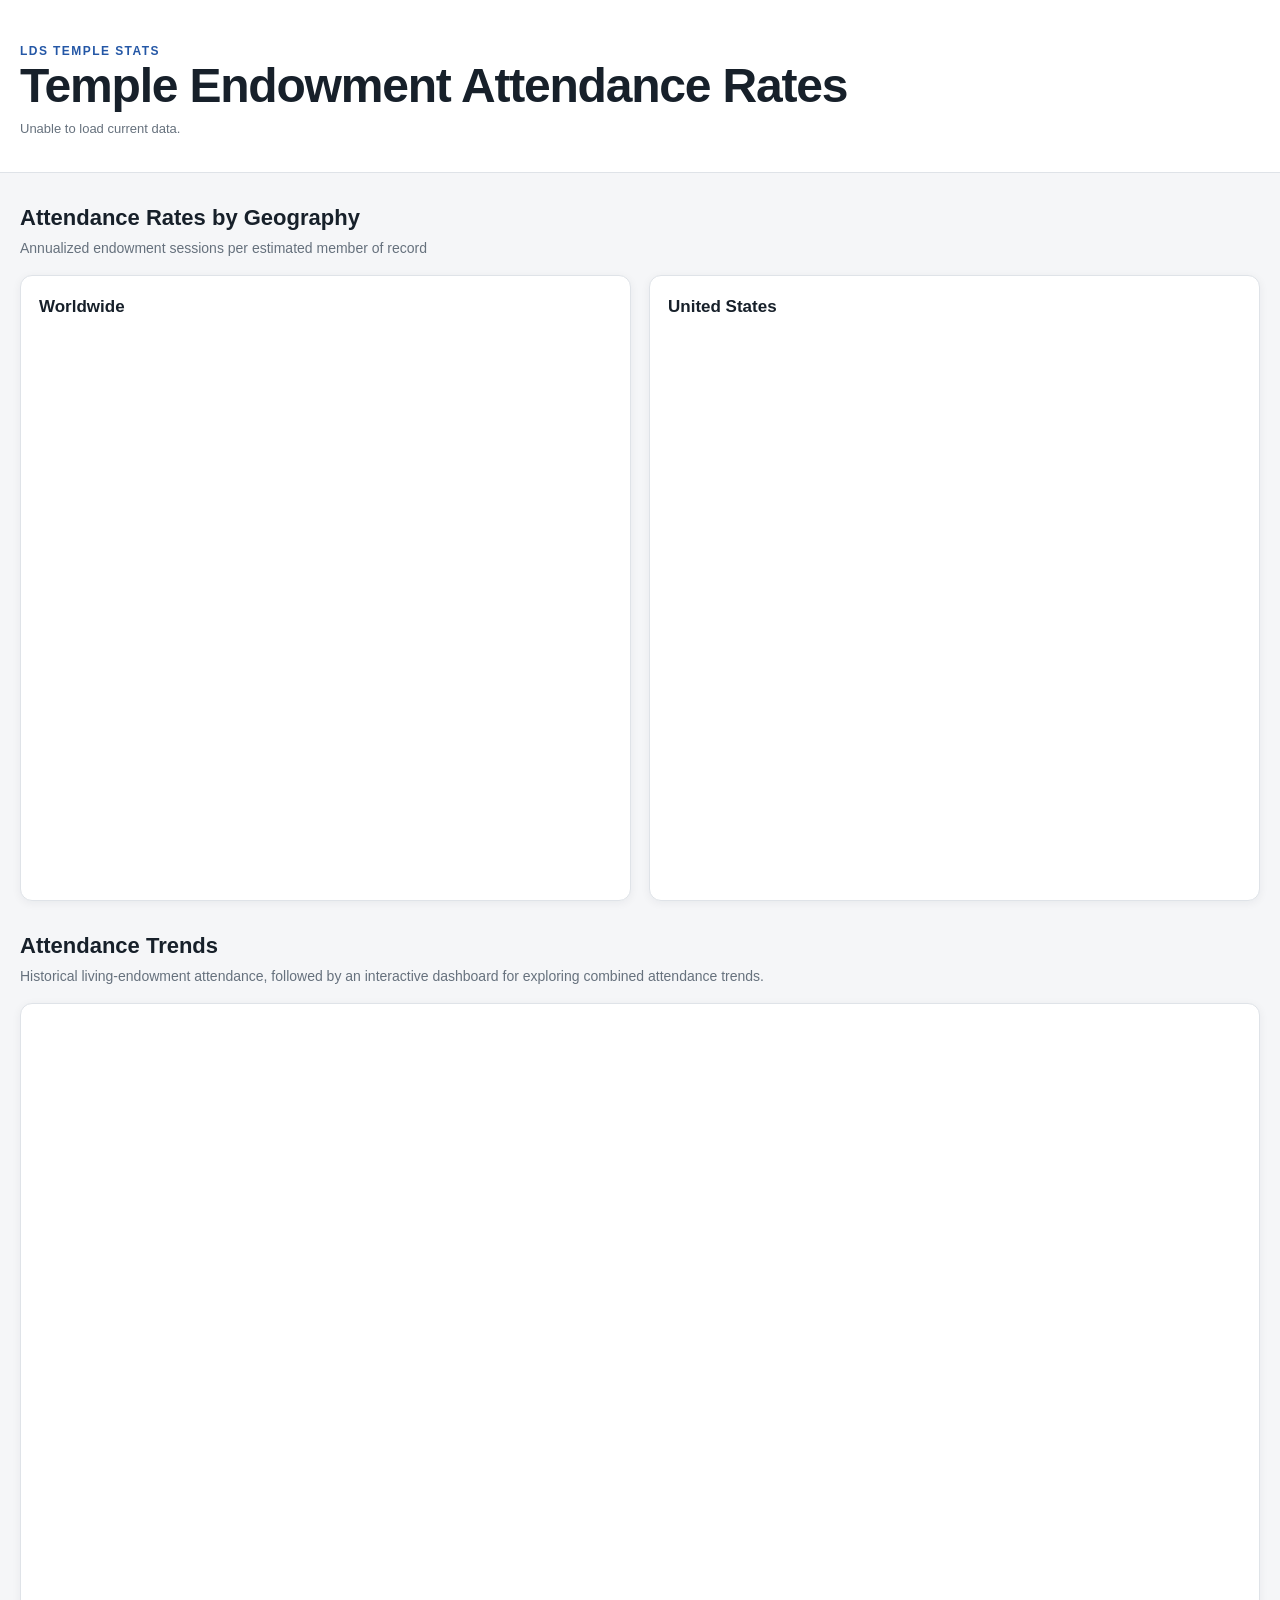
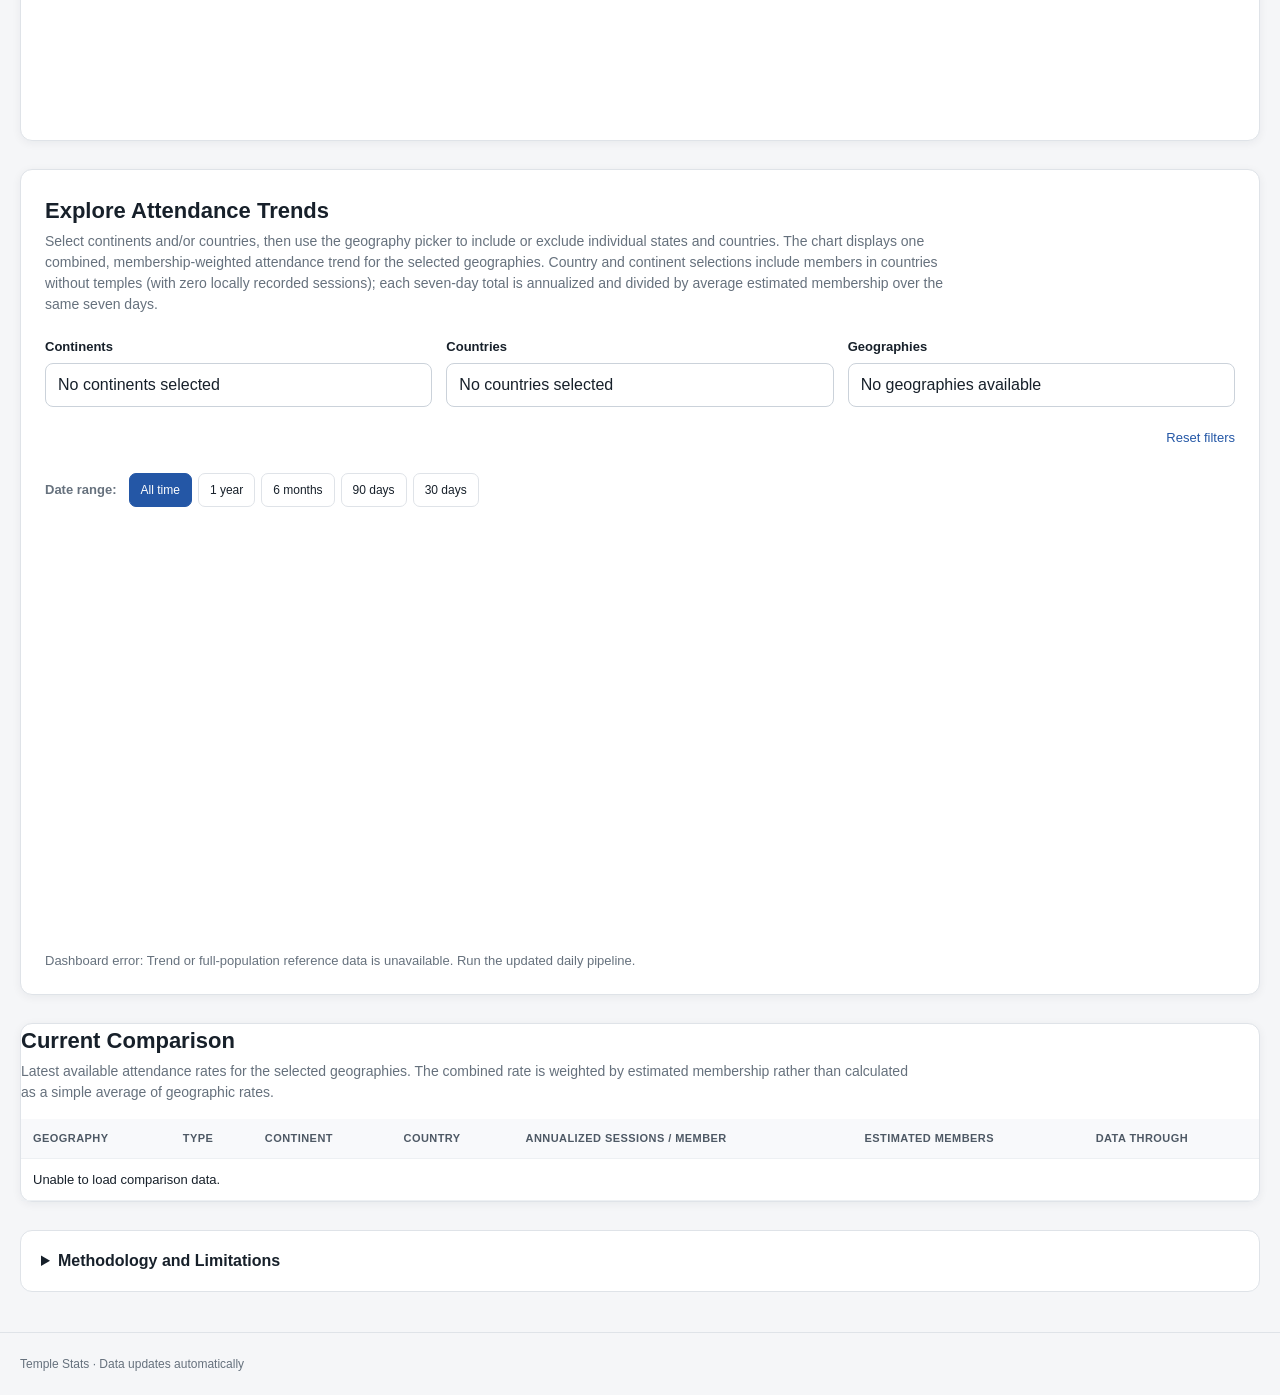
==== commit 081d2fc0: "Add files via upload" ====
--- a/index.html
+++ b/index.html
@@ -53,7 +53,7 @@
     <section class="section card explorer">
       <div class="section-heading"><div>
         <h2>Explore Attendance Trends</h2>
-        <p>Select continents and/or countries, then use the geography picker to include or exclude individual states and countries. The chart displays one combined, membership-weighted attendance trend for all selected geographies. Each seven-day endowment total is annualized and divided by average estimated membership over those same seven days.</p>
+        <p>Select continents and/or countries, then use the geography picker to include or exclude individual states and countries. The chart displays one combined, membership-weighted attendance trend for the selected geographies. Country and continent selections include members in countries without temples (with zero locally recorded sessions); each seven-day total is annualized and divided by average estimated membership over the same seven days.</p>
       </div></div>
       <div class="filters">
         <div class="filter">
@@ -116,7 +116,7 @@
           <p>This metric estimates annualized temple endowment sessions per member of record. It counts sessions, not unique attendees; one person can attend multiple times. Living and proxy sessions are combined for the geographic attendance rates.</p>
           <p><strong>Geographic rate = (trailing 7-day endowment sessions × 365 ÷ 7) ÷ average estimated membership over those same 7 days.</strong></p>
           <h3>Daily Membership Estimates</h3>
-          <p>Each U.S. state and country has a separate daily membership estimate. Membership is linearly interpolated between the Church's published year-end counts. After the latest published year, the most recent annual absolute change is used to project membership forward. Seven-day rates use the average of those seven daily estimates; the current geography maps use the average over the corresponding reporting window. A new annual snapshot replaces projections with interpolated historical estimates. Estimates are not independently observed daily headcounts.</p>
+          <p>Each U.S. state and country with at least two reported membership years has a separate daily membership estimate. Membership is linearly interpolated between the Church's published year-end counts. After the latest published year, the most recent annual absolute change is used to project membership forward. Seven-day rates use the average of those seven daily estimates; the current geography maps use the average over the corresponding reporting window. A new annual snapshot replaces projections with interpolated historical estimates. Estimates are not independently observed daily headcounts.</p>
           <h3>Living Endowment Eligibility Proxy</h3>
           <p>The historical living-endowment chart uses a different denominator: an estimate of the annual cohort becoming eligible for a first living endowment. For eligibility year Y, it adds the Church's <strong>new children of record from year Y − 18</strong> to <strong>convert baptisms from year Y − 1</strong>. These annual statistical-report counts are lagged to approximate when those cohorts first become eligible under an 18-year age threshold and a one-year convert waiting period.</p>
           <p><strong>Living rate = (trailing 7-day living endowments × 365 ÷ 7) ÷ average estimated annual eligibility cohort over those 7 days × 100%.</strong></p>
@@ -125,7 +125,7 @@
           <h3>Rolling Window and Annualization</h3>
           <p>Trailing seven-day windows smooth day-to-day variation. Annualizing the recent pace does not imply that activity will continue at that pace for a full year. The current day is excluded because its activity data may be incomplete.</p>
           <h3>Comparing Multiple Geographies</h3>
-          <p>The combined rate sums annualized sessions for selected geographies and divides by their combined time-matched estimated membership; it is not the average of individual rates. The aggregate historical trend combines selected geographies with available observations on each date. Missing observations can therefore change the group composition; use consistent selections and coverage when comparing trends.</p>
+          <p>For a continent, the denominator includes all countries and territories with published membership figures in that continent, whether or not they have a temple. Countries without recorded temple activity contribute zero sessions but remain in the denominator. This also applies to the selected-group trend and comparison table; unchecking a country or state removes its membership and activity. Each U.S. state is counted once, so the United States is not counted a second time as a country. The worldwide reference uses the Church's separate worldwide membership total, including members living where country-level figures are not published; the U.S. reference uses all 50 states. These reference lines remain independent of the selection filters. Countries with only one annual membership figure temporarily contribute their reported count to aggregate denominators, but no standalone historical per-member trend is estimated until a second figure becomes available.</p>
           <h3>Sources and Limitations</h3>
           <p>Temple activity counts are sourced from <a href="https://fullerconsideration.com/TempleTracker/endowments.php" target="_blank" rel="noopener noreferrer">Fuller Consideration's endowment history</a>. Membership figures and living-eligibility inputs are based on the Church's published annual <a href="https://www.churchofjesuschrist.org/study/liahona/2026/05/statistical-report-2025?lang=eng" target="_blank" rel="noopener noreferrer">statistical reports</a> and country/state statistics. Annual source snapshots are preserved; automatic updates are validated before affecting rates. Geography is assigned by the temple's physical location.</p>
           <p>Geographic comparisons are approximate and do not directly measure individual participation or religious commitment. Attendance may include visitors from outside a geography; for example, Illinois can receive visits from out-of-state members attending the Nauvoo temple.</p>
